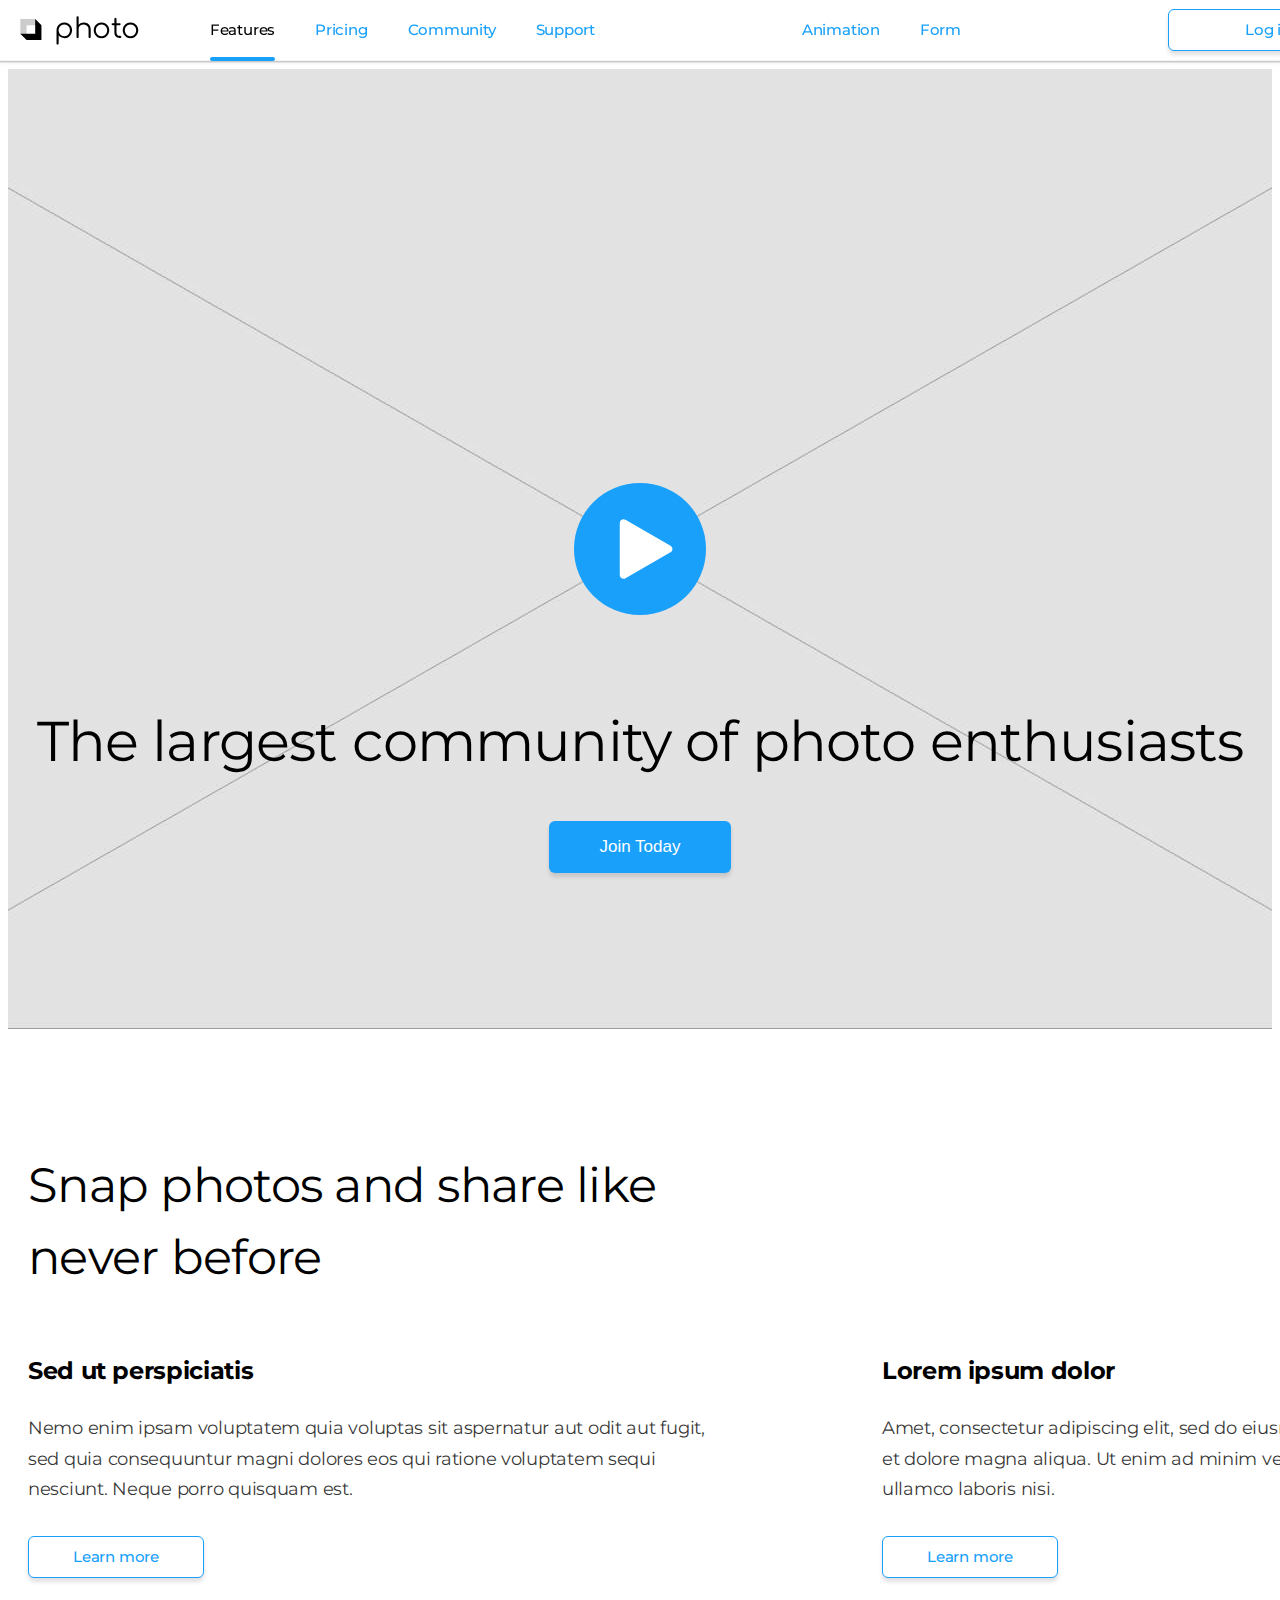
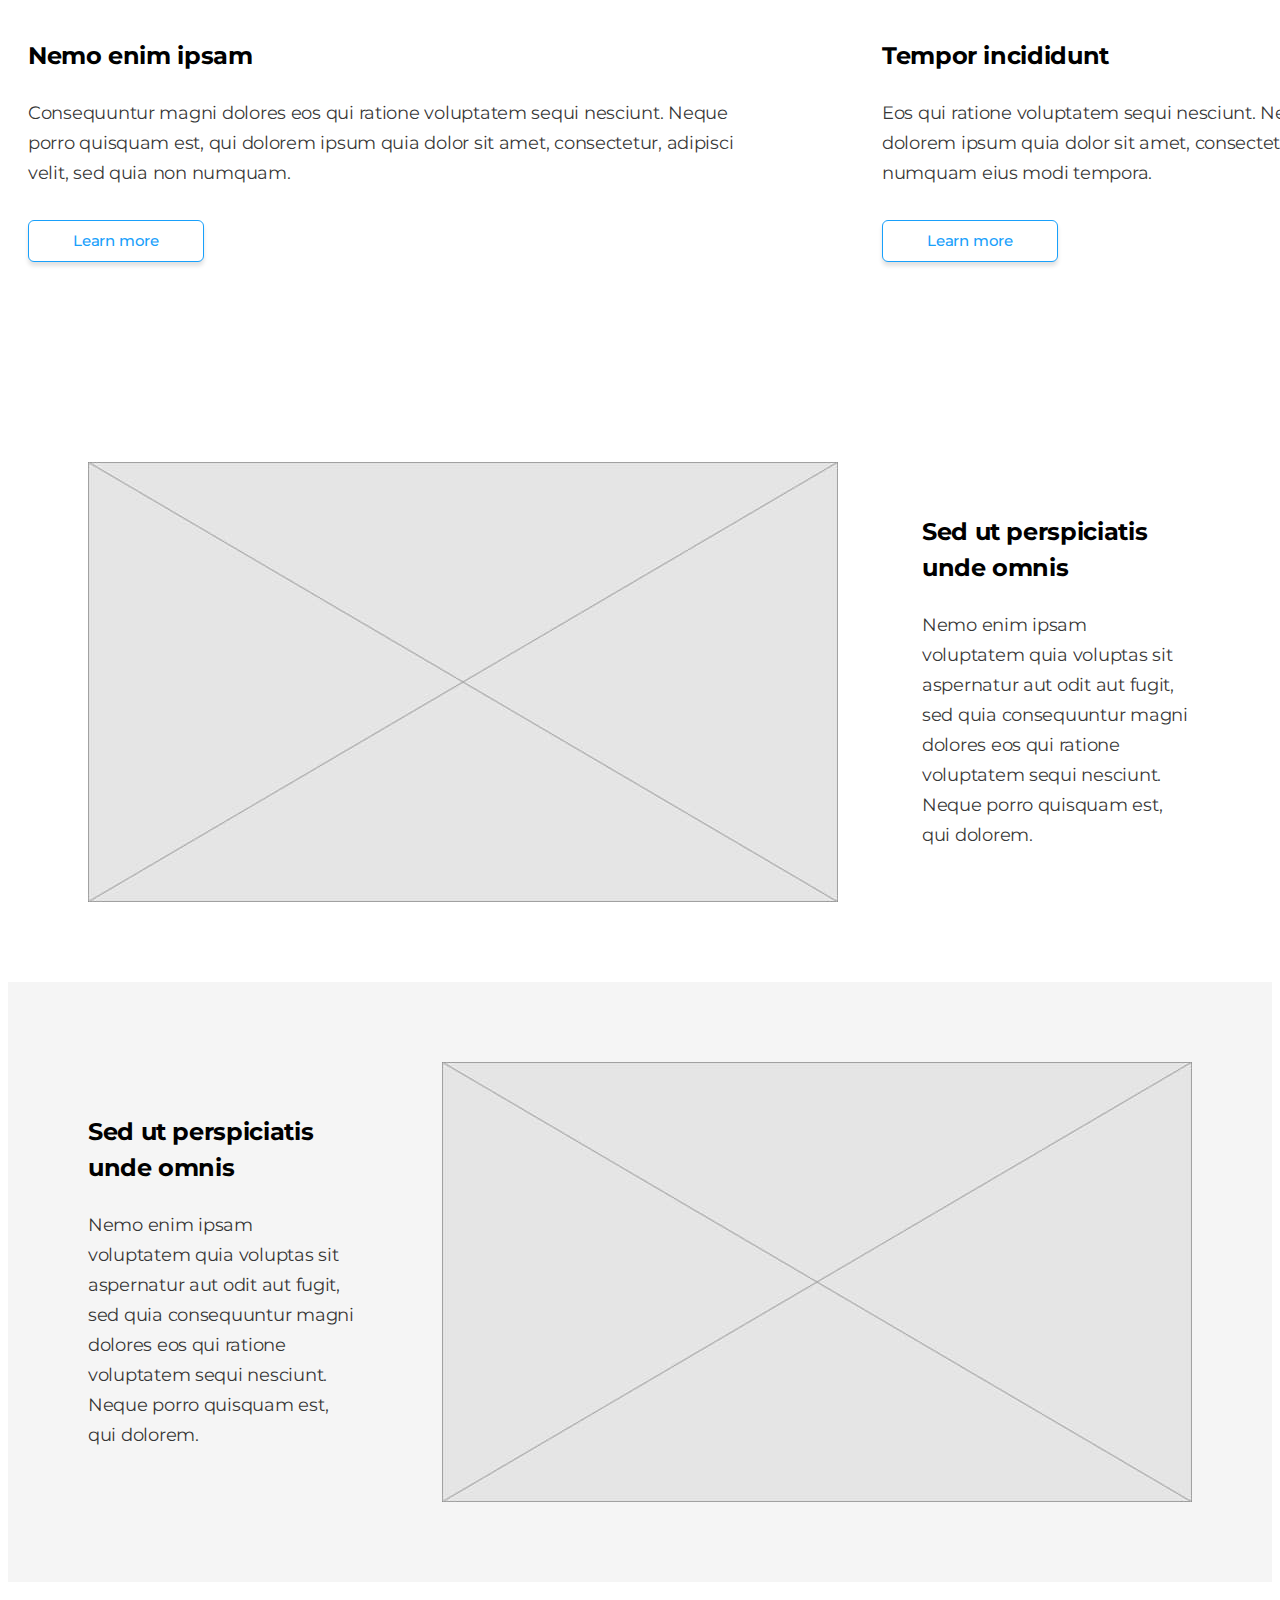
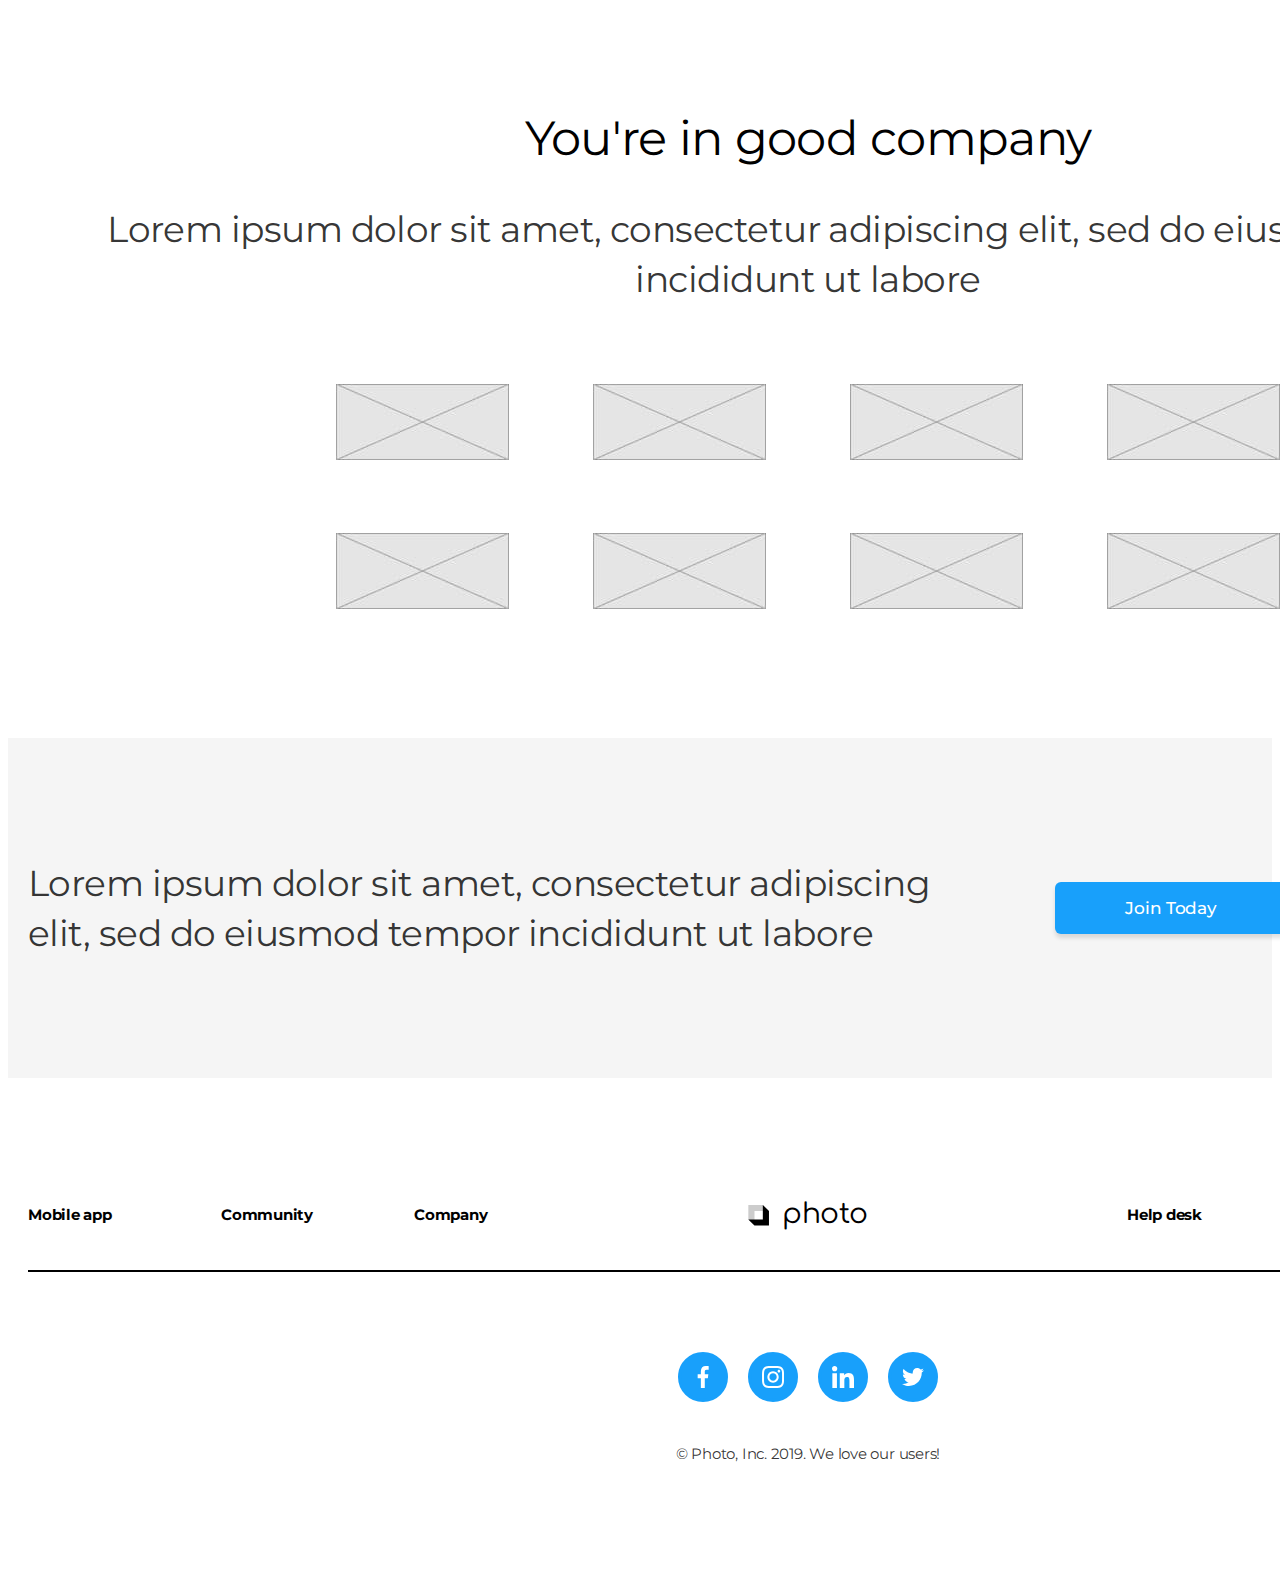
==== index.html @ a1d946f7 "fix" ====
<!DOCTYPE html>
<html lang="en">
  <head>
    <meta charset="UTF-8" />
    <meta name="description" content="Wireframe site" />
    <meta name="viewport" content="width=device-width, initial-scale=1.0" />
    <title>Wireframe</title>
    <!-- Foont family -->
    <link
      href="https://fonts.googleapis.com/css2?family=Comfortaa&family=Montserrat:wght@400;500;700&display=swap"
      rel="stylesheet"
    />
    <!-- modern-normalize styles -->
    <link
      rel="stylesheet"
      href="https://cdnjs.cloudflare.com/ajax/libs/modern-normalize/2.0.0/modern-normalize.min.css"
      integrity="sha512-4xo8blKMVCiXpTaLzQSLSw3KFOVPWhm/TRtuPVc4WG6kUgjH6J03IBuG7JZPkcWMxJ5huwaBpOpnwYElP/m6wg=="
      crossorigin="anonymous"
      referrerpolicy="no-referrer"
    />
    <!-- My styles -->
    <link rel="stylesheet" href="./css/common.css" />
    <link rel="stylesheet" href="./css/style.css" />
  </head>

  <body>
    <!-- Header секция (Шапка сайта)-->
    <header class="header page-header">
      <nav class="container header-nav">
        <a class="logo link" href="./index.html">
          <svg class="icon-logo" width="22" height="22">
            <use href="./imag/icons.svg#icon-logo-2"></use>
          </svg>
          <p class="logo-text">photo</p>
          <!-- <img
            src="./imag/header/svg/union-2.svg"
            alt="Логотип компании"
          />photo -->
        </a>

        <ul class="site-nav txt list">
          <li class="item">
            <a class="link current" href="#feature">Features</a>
          </li>
          <li class="item">
            <a class="link" href="#works">Pricing</a>
          </li>
          <li class="item">
            <a class="link" href="#testimonials">Community</a>
          </li>
          <li class="item">
            <a class="link" href="#support">Support</a>
          </li>
        </ul>

        <ul class="site-nav my-nav txt list">
          <li class="item">
            <a
              class="link"
              href="https://bondvitalii.github.io/Animation/"
              aria-label="Ссылка на занятие по Формам"
              rel="noopener no-referrer"
              target="_blank"
              >Animation</a
            >
          </li>
          <li class="item">
            <a
              class="link"
              href="https://bondvitalii.github.io/Form-Repeta/"
              aria-label="Ссылка на занятие по Формам"
              rel="noopener no-referrer"
              target="_blank"
              >Form</a
            >
          </li>
        </ul>

        <ul class="auth-nav list">
          <li class="item">
            <a class="button secondary txt link" href="">Log in</a>
          </li>
          <li class="item">
            <a class="button primary txt link" href="">Register</a>
          </li>
        </ul>
      </nav>
    </header>

    <main>
      <!-- Hero секция (Герой 1) -->
      <section class="hero section">
        <button class="play-btn" type="button">
          <svg class="play-icon" width="60" height="60">
            <use href="./imag/icons.svg#icon-polygon"></use>
          </svg>
        </button>

        <h1 class="hero-title">The largest community of photo enthusiasts</h1>
        <!-- <a class="button primary btn link" href=""
          >Join Today</a
        > -->
        <button class="button primary btn" type="button" data-modal-open>
          Join Today
        </button>
      </section>

      <!-- Feature секция (Преимушества 2)-->
      <section class="section feature" id="feature">
        <div class="container">
          <h2 class="section-title">
            Snap photos and share like <br />
            never before
          </h2>
          <ul class="feature-list list">
            <li class="item">
              <h3 class="title">Sed ut perspiciatis</h3>
              <p class="description">
                Nemo enim ipsam voluptatem quia voluptas sit aspernatur aut odit
                aut fugit, sed quia consequuntur magni dolores eos qui ratione
                voluptatem sequi nesciunt. Neque porro quisquam est.
              </p>
              <a class="button secondary txt link" href="">Learn more</a>
            </li>
            <li class="item">
              <h3 class="title">Lorem ipsum dolor</h3>
              <p class="description">
                Amet, consectetur adipiscing elit, sed do eiusmod tempor
                incididunt ut labore et dolore magna aliqua. Ut enim ad minim
                veniam, quis nostrud exercitation ullamco laboris nisi.
              </p>
              <a class="button secondary txt link" href="">Learn more</a>
            </li>
            <li class="item">
              <h3 class="title">Nemo enim ipsam</h3>
              <p class="description">
                Consequuntur magni dolores eos qui ratione voluptatem sequi
                nesciunt. Neque porro quisquam est, qui dolorem ipsum quia dolor
                sit amet, consectetur, adipisci velit, sed quia non numquam.
              </p>
              <a class="button secondary txt link" href="">Learn more</a>
            </li>
            <li class="item">
              <h3 class="title">Tempor incididunt</h3>
              <p class="description">
                Eos qui ratione voluptatem sequi nesciunt. Neque porro quisquam
                est, qui dolorem ipsum quia dolor sit amet, consectetur,
                adipisci velit, sed quia non numquam eius modi tempora.
              </p>
              <a class="button secondary txt link" href="">Learn more</a>
            </li>
          </ul>
        </div>
      </section>

      <!-- Works секция (Примеры-работ 3) -->
      <section class="section no-padding" id="works">
        <!-- <div class="container"> -->
        <h2 hidden class="section-title">Examples</h2>
        <ul class="work-list list">
          <li class="item">
            <img
              src="./imag/works/rectangle.jpg"
              alt="Голубая лагуна"
              width="750"
              height="440"
            />
            <div class="work-content">
              <h3 class="title">Sed ut perspiciatis unde omnis</h3>
              <p>
                Nemo enim ipsam voluptatem quia voluptas sit aspernatur aut odit
                aut fugit, sed quia consequuntur magni dolores eos qui ratione
                voluptatem sequi nesciunt. Neque porro quisquam est, qui
                dolorem.
              </p>
            </div>
          </li>
          <li class="item">
            <img
              src="./imag/works/rectangle.jpg"
              alt="Голубая лагуна"
              width="750"
              height="440"
            />
            <div class="work-content">
              <h3 class="title">Sed ut perspiciatis unde omnis</h3>
              <p>
                Nemo enim ipsam voluptatem quia voluptas sit aspernatur aut odit
                aut fugit, sed quia consequuntur magni dolores eos qui ratione
                voluptatem sequi nesciunt. Neque porro quisquam est, qui
                dolorem.
              </p>
            </div>
          </li>
        </ul>
        <!-- </div> -->
      </section>

      <!-- Репета -->
      <!-- <section class="section no-padding">
        <div class="container">
          <h2 hidden class="section-title">Examples</h2>
          <ul class="work-list list">
            <li class="item">
              <img
                src="./imag/works/img-2.jpg"
                alt="Голубая лагуна"
                width="750"
                height="440"
              />
              <div class="work-content">
                <h3 class="title">Sed ut perspiciatis unde omnis</h3>
                <p>
                  Nemo enim ipsam voluptatem quia voluptas sit aspernatur aut
                  odit aut fugit, sed quia consequuntur magni dolores eos qui
                  ratione voluptatem sequi nesciunt. Neque porro quisquam est,
                  qui dolorem.
                </p>
              </div>
            </li>
            <li class="item">
              <img
                src="./imag/works/img-1.jpg"
                alt="Голубая лагуна"
                width="750"
                height="440"
              />
              <div class="work-content">
                <h3 class="title">Sed ut perspiciatis unde omnis</h3>
                <p>
                  Nemo enim ipsam voluptatem quia voluptas sit aspernatur aut
                  odit aut fugit, sed quia consequuntur magni dolores eos qui
                  ratione voluptatem sequi nesciunt. Neque porro quisquam est,
                  qui dolorem.
                </p>
              </div>
            </li>
          </ul>
        </div>
      </section> -->

      <!-- Testimonials секция (Отзывы 4)-->
      <section class="section testimonials" id="testimonials">
        <div class="container">
          <h2 class="section-title">You're in good company</h2>
          <p class="text">
            Lorem ipsum dolor sit amet, consectetur adipiscing elit, sed do
            eiusmod tempor incididunt ut labore
          </p>
          <ul class="clients-list list">
            <li class="clients-item">
              <a class="link" href="">
                <img
                  src="./imag/testimonials/rectangle-testimonials.jpg"
                  alt="Зимний лес"
                  width="173"
                  height="76"
                />
              </a>
            </li>
            <li class="clients-item">
              <a href="">
                <img
                  src="./imag/testimonials/rectangle-testimonials.jpg"
                  alt="Зимний лес"
                  width="173"
                  height="76"
                />
              </a>
            </li>
            <li class="clients-item">
              <a href="">
                <img
                  src="./imag/testimonials/rectangle-testimonials.jpg"
                  alt="Зимний лес"
                  width="173"
                  height="76"
                />
              </a>
            </li>
            <li class="clients-item">
              <a href="">
                <img
                  src="./imag/testimonials/rectangle-testimonials.jpg"
                  alt="Зимний лес"
                  width="173"
                  height="76"
                />
              </a>
            </li>
            <li class="clients-item">
              <a href="">
                <img
                  src="./imag/testimonials/rectangle-testimonials.jpg"
                  alt="Зимний лес"
                  width="173"
                  height="76"
                />
              </a>
            </li>
            <li class="clients-item">
              <a href="">
                <img
                  src="./imag/testimonials/rectangle-testimonials.jpg"
                  alt="Зимний лес"
                  width="173"
                  height="76"
                />
              </a>
            </li>
            <li class="clients-item">
              <a href="">
                <img
                  src="./imag/testimonials/rectangle-testimonials.jpg"
                  alt="Зимний лес"
                  width="173"
                  height="76"
                />
              </a>
            </li>
            <li class="clients-item">
              <a href="">
                <img
                  src="./imag/testimonials/rectangle-testimonials.jpg"
                  alt="Зимний лес"
                  width="173"
                  height="76"
                />
              </a>
            </li>
          </ul>
        </div>
      </section>

      <!-- Signup секция (Регистрация 5)-->
      <section class="signup-section section" id="support">
        <div class="container">
          <h2 class="section-title">registration and subscription section</h2>
          <p class="text">
            Lorem ipsum dolor sit amet, consectetur adipiscing elit, sed do
            eiusmod tempor incididunt ut labore
          </p>

          <div class="signup-wrapper">
            <a class="button primary btn link" href="">Join Today</a>
            <a class="button secondary btn link" href="">Contact us</a>
          </div>
        </div>
      </section>
    </main>

    <!-- Footer секция (Подвал сайта) -->
    <footer class="footer section">
      <div class="container">
        <div class="footer-wrapper">
          <ul class="footer-nav txt list">
            <li class="footer-item">
              <a class="link" href="">Mobile app</a>
            </li>
            <li class="footer-item">
              <a class="link" href="">Community</a>
            </li>
            <li class="footer-item">
              <a class="link" href="">Company</a>
            </li>
          </ul>

          <a class="logo link" href="./index.html">
            <svg class="icon-logo" width="22" height="22">
              <use href="./imag/icons.svg#icon-logo-all"></use>
            </svg>
            <p class="logo-text">photo</p>
          </a>

          <ul class="footer-nav txt list">
            <li class="footer-item right">
              <a class="link" href="">Help desk</a>
            </li>
            <li class="footer-item right">
              <a class="link" href="">Blog</a>
            </li>
            <li class="footer-item right">
              <a class="link" href="">Resources</a>
            </li>
          </ul>
        </div>

        <ul class="footer-social-list list">
          <li>
            <a
              class="social-link"
              href="https://facebook.com"
              aria-label="Ссылка на Facebook"
              rel="noopener no-referrer"
              target="_blank"
            >
              <!-- <img
                src="./imag/footer/ellipse.svg"
                alt="link facebook"
                width="44"
                height="44"
              /> -->
              <svg class="social-icon" width="22" height="22">
                <use href="./imag/icons.svg#icon-facebook"></use>
              </svg>
            </a>
          </li>
          <li>
            <a
              class="social-link"
              href="https://instagram.com"
              aria-label="Ссылка на Instagram"
              rel="noopener no-referrer"
              target="_blank"
            >
              <!-- <img
                src="./imag/footer/ellipse.svg"
                alt="link twitter"
                width="44"
                height="44"
              /> -->
              <svg class="social-icon" width="22" height="22">
                <use href="./imag/icons.svg#icon-instagram"></use>
              </svg>
            </a>
          </li>
          <li>
            <a
              class="social-link"
              href="https://linkedin.com"
              aria-label="Ссылка на LinkedIn"
              rel="noopener no-referrer"
              target="_blank"
            >
              <!-- <img
                src="./imag/footer/ellipse.svg"
                alt="link instagram"
                width="44"
                height="44"
              /> -->
              <svg class="social-icon" width="22" height="22">
                <use href="./imag/icons.svg#icon-linkedin"></use>
              </svg>
            </a>
          </li>
          <li>
            <a
              class="social-link"
              href="https://twiter.com"
              aria-label="Ссылка на Twitter"
              rel="noopener no-referrer"
              target="_blank"
            >
              <!-- <img
                src="./imag/footer/ellipse.svg"
                alt="link linkedin"
                width="44"
                height="44"
              /> -->
              <svg class="social-icon" width="22" height="22">
                <use href="./imag/icons.svg#icon-twitter"></use>
              </svg>
            </a>
          </li>
        </ul>

        <p class="footer-text txt">
          &#169; Photo, Inc. 2019. We love our users!
        </p>
      </div>
    </footer>

    <!-- Modal window Join Today -->
    <div class="backdrop is-hidden" data-modal>
      <div class="modal">
        <button class="modal-btn-close" type="button" data-modal-close>
          <svg class="modal-icon" width="10" height="10">
            <use href="./imag/icons.svg#icon-close"></use>
          </svg>
        </button>
      </div>
    </div>

    <!------- SCRIPTS ------->

    <!-- скрипт для динамической высоты Header (Репета) -->
    <script src="./js/page-header.js"></script>

    <!-- скрипт для (Modal-window) -->
    <script src="./js/modal.js"></script>
    <!-- скрипт для (Modal-form) Репета -->
    <script src="./js/modal-form.js"></script>
  </body>
</html>
---- css/common.css ----
/*__________ variable colors __________*/
:root {
  /* Fonts */
  --primary-fonts: Montserrat, sans-serif;
  --secondary-fonts: Comfortaa, cursive;
  /* Text color */
  --white-text-color: #ffffff;
  --black-text-color: #000000;
  --primary-text-color: rgba(0, 0, 0, 0.8);
  --accent-text-color: #18a0fb;
  /* BG color */
  --white-bg-color: #ffffff;
  --second-light-bg-cl: #f5f5f5;
  --complementary-bg-cl: #e5e5e5;
  --accent-bg-color: #18a0fb;
  --hover-btn: #1485d0;
  --black-bg-color: #000000;
  --logo-grey-color: #cccccc;
  --logo-black-color: #000000;
  /* Shadow */
  --shadow-01: rgba(0, 0, 0, 0.01);
  --shadow-02: rgba(0, 0, 0, 0.2);
  --shadow-04: rgba(0, 0, 0, 0.4);
  --shadow-05: rgba(0, 0, 0, 0.05);
  --shadow-1: rgba(0, 0, 0, 0.1);
  --shadow-12: rgba(0, 0, 0, 0.12);
  --shadow-14: rgba(0, 0, 0, 0.14);
  /* -------------- */
  --shadow-8: rgba(0, 0, 0, 0.08);
  --shadow-08: rgba(46, 47, 66, 0.08);
  --shadow-10: rgba(255, 255, 255, 0.1);
  --shadow-15: rgba(0, 0, 0, 0.15);
  --shadow-16: rgba(46, 47, 66, 0.16);
  --shadow-70: rgba(46, 47, 66, 0.7);
  /* Others */

  /* Transition time */
  --transit: 250ms cubic-bezier(0.4, 0, 0.2, 1);

  /* Animation time */
}
/*__________ Reset style __________*/

/* Нормализация (box-sizing: border-box;) 
После подключения modern-normalize в теге head, этот кастыль нам не нужен!

html {
  box-sizing: border-box;
}
*,
*::before,
*::after {
  box-sizing: inherit;
} */
h1,
h2,
h3,
h4,
h5,
h6,
p,
ul,
li {
  margin: 0;
  padding: 0;
}
.list {
  list-style: none;
}
.link {
  text-decoration: none;
}
/*__________ Basic style __________*/
body {
  /* padding-top Репета.
  - padding-top - это сдвигаем body вниз на высоту header(чтоб header не залазил на боди) Репета.
   */

  padding-top: 60px;

  font-family: var(--primary-fonts);
  font-size: 18px;
  font-style: normal;
  font-weight: 400;
  line-height: 1.67;
  letter-spacing: -0.27px;
  color: var(--primary-text-color);
  background-color: var(--white-bg-color);
}
/*__________ common styles__________ */
/* Section */
.section {
  max-width: 1680px;
  margin-left: auto;
  margin-right: auto;

  background-position: center;
  background-size: cover;
  background-repeat: no-repeat;

  padding-top: 120px;
  padding-bottom: 120px;
}
.section.no-padding {
  padding-top: 0px;
  padding-bottom: 0px;
}
/* .section.color {
  background-color: var(--second-light-bg-cl);
} */
.container {
  margin-left: auto;
  margin-right: auto;
  width: 1560px;
  padding-right: 20px;
  padding-left: 20px;

  /* outline: 1px solid red; */
}
/* Text style */
.section-title {
  font-size: 48px;
  font-weight: 400;
  line-height: 1.5;
  letter-spacing: -0.72px;
  color: var(--black-text-color);
}
.title {
  font-size: 24px;
  font-weight: 700;
  line-height: 1.5;
  letter-spacing: -0.36px;
}
.text {
  font-size: 36px;
  font-weight: 400;
  line-height: 1.39;
  letter-spacing: -0.54px;
}
.txt {
  font-size: 15px;
  letter-spacing: -0.225px;
}
/* Button */
.button {
  display: inline-block;
  min-width: 130px;
  border-radius: 6px;
  padding: 11px 34px;
  border: 1px solid transparent;

  font-size: 15px;
  font-weight: 500;
  line-height: 1.2; /* normal */
  text-align: center;
  text-decoration: none;

  color: var(--black-text-color);
  background-color: var(--white-bg-color);
  box-shadow: 0px 4px 4px 0px var(--shadow-12);

  cursor: pointer;
}
.btn {
  font-size: 17px;
  padding: 15px 50px;
}
.button.primary {
  color: var(--white-text-color);
  background-color: var(--accent-bg-color);

  transition: background-color var(--transit), box-shadow var(--transit);
}
.button.primary:hover,
.button.primary:focus {
  background-color: var(--hover-btn);
  box-shadow: 0px 4px 4px 0px var(--shadow-04);
}
.button.secondary {
  color: var(--accent-text-color);
  background-color: var(--white-bg-color);
  border-color: var(--accent-bg-color);

  transition: color var(--transit), background-color var(--transit),
    box-shadow var(--transit);
}
.button.secondary:hover,
.button.secondary:focus {
  color: var(--hover-btn);
  border-color: var(--hover-btn);
  box-shadow: 0px 4px 4px 0px var(--shadow-04);
}
---- css/style.css ----
/*__________ Header section __________*/

/** Настройки для Header
Настройки для Header (Ярослав)
|============================
.header {
  position: fixed;
  top: 0;
  left: 0;

  width: 100%;

  z-index: 1;

  background-color: var(--white-bg-cl);

  border-bottom: 1px solid var(--cornflower-bg-cl);
  box-shadow: 0px 1px 6px 0px var(--shadow-08), 0px 1px 1px 0px var(--shadow-16),
    0px 2px 1px 0px var(--shadow-08);
}
.header.no-transparency {
  background-color: rgba(255, 255, 255, 0.8);
  backdrop-filter: blur(2px);
-----
1) Для Header создаем .header {} и прописываем стили в CSS.
2) На body ставим padding-top: 76px; чтоб сдвинуть body вниз под Header.
|============================

Динамические настройки для Header с JS-скриптом (Репета)
|============================
.page-header {
  position: fixed;
  width: 100%;
  top: 0;
  left: 0;
  min-height: 500px;

  z-index: 1;

  background-color: var(--white-bg-cl);

  border-bottom: 1px solid var(--cornflower-bg-cl);
  box-shadow: 0px 1px 6px 0px var(--shadow-08), 0px 1px 1px 0px var(--shadow-16),
    0px 2px 1px 0px var(--shadow-08);
}
-----
1) Подключаем скрипт с динамическими настройками Header (page-header.js).
2) На Header ставим class="page-header".
3) В CSS в селекторе .page-header {прописываем стили}
|============================
*/
.page-header {
  position: fixed;
  top: 0;
  left: 0;

  width: 100%;
  min-height: 60px;

  background-color: var(--white-bg-color);
  border-bottom: 1px solid var(--shadow-05);
  box-shadow: 0px 1px 6px 0px var(--shadow-08), 0px 1px 1px 0px var(--shadow-16),
    0px 2px 1px 0px var(--shadow-08);
}
.header-nav {
  display: flex;
  align-items: center;
}
.header .logo {
  margin-right: 70px;
}
.icon-logo {
  /* display: block; */
  margin-right: 12px;
}
.logo {
  /* display: block; */
  display: flex;
  align-items: center;
}
.logo-text {
  font-family: var(--secondary-fonts);
  font-size: 28px;
  line-height: 1.2; /* normal */
  letter-spacing: -0.427px;

  color: var(--black-text-color);

  transition: color var(--transit);
}
.logo-text:hover,
.logo-text:focus {
  --new-accent: #18a0fb;
  color: var(--new-accent);
}
.site-nav {
  display: flex;
}

/** Снимаем крайнюю геометрию
вариант №1
|============================
сначала всем даем марджин.
.site-nav .item {
  margin-right: 40px;
}
а потом у последнего убираем.
.site-nav .item:last-child {
  margin-right: 0;
}
|============================
вариант №2
|============================
даем марджин всем кроме последнего
.site-nav .item:not(:last-child) {
  margin-right: 40px;
}
|============================
вариант №3 (селектор соседа "+")
|============================
это (old shool) даем марджин всем item короме первого и последнего
.site-nav .item + .item {
  margin-right: 40px;
}
|============================
*/

.site-nav .item:not(:last-child) {
  margin-right: 40px;
}
.site-nav .link {
  position: relative;

  display: block;
  padding-top: 21px;
  padding-bottom: 21px;
  font-weight: 500;
  line-height: 1.2; /* normal */

  color: var(--accent-text-color);

  transition: color var(--transit);
}
.site-nav .link:hover,
.site-nav .link:focus {
  color: var(--black-text-color);
}
.site-nav .link.current {
  color: var(--black-text-color);
}
.site-nav .link.current::after {
  content: '';

  position: absolute;
  left: 0;
  bottom: -1px;

  display: block;
  width: 100%;
  height: 4px;

  border-radius: 2px;
  background-color: var(--accent-bg-color);

  transform: scaleX(1);
  transition: transform var(--transit);
}
.site-nav .link.current:hover::after {
  transform: scaleX(0.6);
}
.site-nav.my-nav {
  margin-left: auto;
}
.auth-nav {
  display: flex;
  margin-left: auto;
}
.auth-nav .item + .item {
  margin-left: 12px;
}
/*__________ Hero section 1 __________*/
.hero.section {
  padding-top: 414px;
  padding-bottom: 156px;
}
.hero {
  text-align: center;
  background-color: var(--complementary-bg-cl);
  background-image: linear-gradient(var(--shadow-01), var(--shadow-01)),
    url(../imag/hero/rectangle-hero.jpg);
}
.play-btn {
  display: flex;
  align-items: center;

  margin-bottom: 86px;
  margin-left: auto;
  margin-right: auto;

  width: 132px;
  height: 132px;

  padding-left: 42px;
  padding-right: 30px;

  color: var(--white-bg-color);
  border-radius: 66px;
  background-color: var(--accent-bg-color);
  border-color: transparent;

  cursor: pointer;
}
.play-icon {
  display: flex;
  align-items: center;
  justify-content: center;

  fill: currentColor;
}
.hero-title {
  margin-bottom: 40px;
  font-size: 56px;
  font-weight: 400;
  line-height: 1.43;
  letter-spacing: -0.84px;
  color: var(--black-text-color);
}
/*__________ Feature section 2 __________*/
.feature .section-title {
  margin-bottom: 60px;
}
.feature-list {
  display: flex;
  flex-wrap: wrap;
}
.feature-list .item {
  width: calc((100% - 1 * 148px) / 2);
  margin-right: 148px;
  margin-bottom: 60px;
}
.feature-list .item:nth-child(2n) {
  margin-right: 0;
}
.feature-list .item:nth-last-child(-n + 2) {
  margin-bottom: 0;
}
/** Убираем крайнюю геометрию справа и снизу
____________________________________________

! УБИРАЕМ КРАЙНЮЮ ГЕОМЕТРИЮ СПРАВА !

1й вариант (%)
|============================
.feature-list .item {
  width: calc((100% - 1 * 148px) / 2);
  margin-right: 148px;
  margin-bottom: 60px;
}
убираем у крайних правых (последних)
.feature-list .item:nth-child(2n) {
  margin-right: 0;
}
убираем у нижних
.feature-list .item:nth-last-child(-n + 2) {
  margin-bottom: 0;
}

|================================================

2й вариант
|============================
задаем li(item) фиксированную ширину
|-------------------
.feature-list .item {
  width: 686px;
}
|-------------------
сначало задаем всем отступ с права
.feature-list .item {
  margin-right: 148px;
}
потом убираем у крайних правых (последних)
.feature-list .item:nth-child(2n) {
  margin-right: 0;
} 
|================================================

3й вариант
|============================
сразу задаем отступ за исключение крайних правых (последних)
|-------------------
.feature-list .item:not(:nth-child(2n)) {
  margin-right: 148px;
}

|================================================
|================================================
|||||||||||||||||||||||||||||||||||||||||||||||||
|================================================
|================================================

! УБИРАЕМ КРАЙНЮЮ ГЕОМЕТРИЮ СНИЗУ !

1й вариант
|============================
сначало задаем всем отступ с низу
|-------------------
.feature-list .item {
  margin-bottom: 60px;
}
потом убираем у нижних
|-------------------
.feature-list .item:nth-last-child(-n + 2) {
  margin-bottom: 0;
}
|================================================

2й вариант
|============================
сразу задаем отступ за исключение нижних
|-------------------
.feature-list .item:not(:nth-last-child(-n + 2)) {
  margin-bottom: 60px;
}
|================================================
*/

.feature-list .title,
.work-list .title {
  margin-bottom: 24px;
  color: var(--black-text-color);
}
.description {
  margin-bottom: 32px;
}
.feature .button.secondary {
  padding: 11px 22px;
}
.feature-list .link {
  color: var(--accent-text-color);
}
/*__________ Works section 3 __________*/
.work-list > .item {
  display: flex;
  align-items: center;
  padding: 80px;
  /* padding-top: 80px; */
  /* padding-bottom: 80px; */
  background-color: var(--white-bg-color);
}
.work-list > .item:nth-child(2n) {
  flex-direction: row-reverse;
  background-color: var(--second-light-bg-cl);
}
.work-list > .item:nth-child(2n + 1) .work-content {
  margin-left: 84px;
}
.work-list > .item:nth-child(2n) .work-content {
  margin-right: 84px;
}

/** Репета
|============================
.work-list > .item {
  display: flex;
  align-items: center;
  padding-top: 80px;
  padding-bottom: 80px;
  background-color: var(--white-bg-color);
}
.work-list > .item:nth-child(2n) {
  flex-direction: row-reverse;
  background-color: var(--second-light-bg-cl);
}
.work-list > .item:nth-child(2n + 1) .work-content {
  margin-left: 84px;
}
.work-list > .item:nth-child(2n) .work-content {
  margin-right: 84px;
}
|============================
*/

/*__________ Testimonials section 4 __________*/
.testimonials .section-title {
  text-align: center;
  margin-bottom: 30px;
}
.testimonials .text {
  text-align: center;
  margin-bottom: 80px;
}
.clients-list {
  display: flex;
  flex-wrap: wrap;
  width: 944px;
  margin-right: auto;
  margin-left: auto;
}
.clients-list .clients-item {
  width: calc((100% - 3 * 84px) / 4);
  margin-right: 84px;
  margin-bottom: 64px;
}
.clients-list .clients-item:nth-child(4n) {
  margin-right: 0;
}
.clients-list .clients-item:nth-last-child(-n + 4) {
  margin-bottom: 0;
}
/*__________ Signup section 5 __________*/
.signup-section {
  background-color: var(--second-light-bg-cl);
}
.signup-section .container {
  display: flex;
  align-items: center;
}
.signup-section .section-title {
  display: none;
}
.signup-section .text {
  width: 943px;
  margin-right: 84px;
}
.signup-wrapper {
  display: flex;
  gap: 45px;
}
/*__________ Footer section __________*/
.footer .container {
  position: relative;
}
.footer-wrapper {
  position: relative;

  display: flex;
  align-items: center;
  justify-content: space-between;
  margin-bottom: 80px;
  padding-bottom: 40px;
}
.footer-wrapper::after {
  content: '';
  position: absolute;
  left: 0;
  bottom: 0;

  display: block;
  width: 100%;

  border: 1px solid var(--black-bg-color);
}
.footer-nav {
  display: flex;
  gap: 20px;
}
.footer-item {
  width: 173px;
}
.footer-nav .link {
  display: block;
  font-weight: 700;
  line-height: 1.6;
  color: var(--black-text-color);

  transition: color var(--transit);
}
.footer-item.right > .link {
  text-align: right;
}
.footer-item:hover .link,
.footer-item:focus .link {
  color: var(--accent-text-color);
}
.footer-social-list {
  display: flex;
  justify-content: center;
  gap: 20px;
  margin-bottom: 40px;
}
.social-link {
  display: flex;
  align-items: center;
  justify-content: center;

  width: 44px;
  height: 44px;

  color: var(--white-text-color);
  background-color: var(--accent-bg-color);
  border-radius: 50%;
  border: 3px solid var(--accent-bg-color);

  transition: color var(--transit), background-color var(--transit),
    border-color var(--transit);
}
.social-icon {
  fill: currentColor;
}
.social-link:hover,
.social-link:focus {
  color: var(--accent-bg-color);
  background-color: var(--white-text-color);
  border-color: var(--accent-bg-color);
}
.footer-text {
  text-align: center;
  line-height: 1.6;
}
/*__________ Modal window Join Today __________*/
.backdrop {
  position: fixed;
  top: 0;
  left: 0;

  width: 100%;
  height: 100%;

  background-color: var(--shadow-04);
  opacity: 1;
  transition: opacity var(--transit);
}
.backdrop.is-hidden {
  opacity: 0;
  pointer-events: none;
}
.backdrop.is-hidden .modal {
  transform: translate(-50%, -50%) scale(0.2);
}
.modal {
  position: absolute;

  top: 50%;
  left: 50%;

  width: 450px;
  min-height: 600px;

  background-color: var(--white-bg-color);
  border-radius: 4px;
  box-shadow: 0px 2px 1px 0px var(--shadow-02), 0px 1px 3px 0px var(--shadow-12),
    0px 1px 1px 0px var(--shadow-14);

  transform: translate(-50%, -50%) scale(1);
  transition: transform var(--transit);
}
/* close-btn-modal */
.modal-btn-close {
  position: absolute;
  top: 20px;
  right: 20px;

  display: flex;
  align-items: center;
  justify-content: center;

  width: 24px;
  height: 24px;
  padding: 0;

  color: var(--accent-bg-color);
  background-color: var(--white-bg-color);
  border: 1px solid var(--accent-bg-color);
  border-radius: 5px;

  transition: color var(--transit), background-color var(--transit),
    border-color var(--transit);

  cursor: pointer;
}
.modal-icon {
  fill: currentColor;
}
.modal-btn-close:hover,
.modal-btn-close:active .modal-icon {
  color: var(--white-bg-color);
  background-color: var(--accent-bg-color);
  border-color: transparent;
}
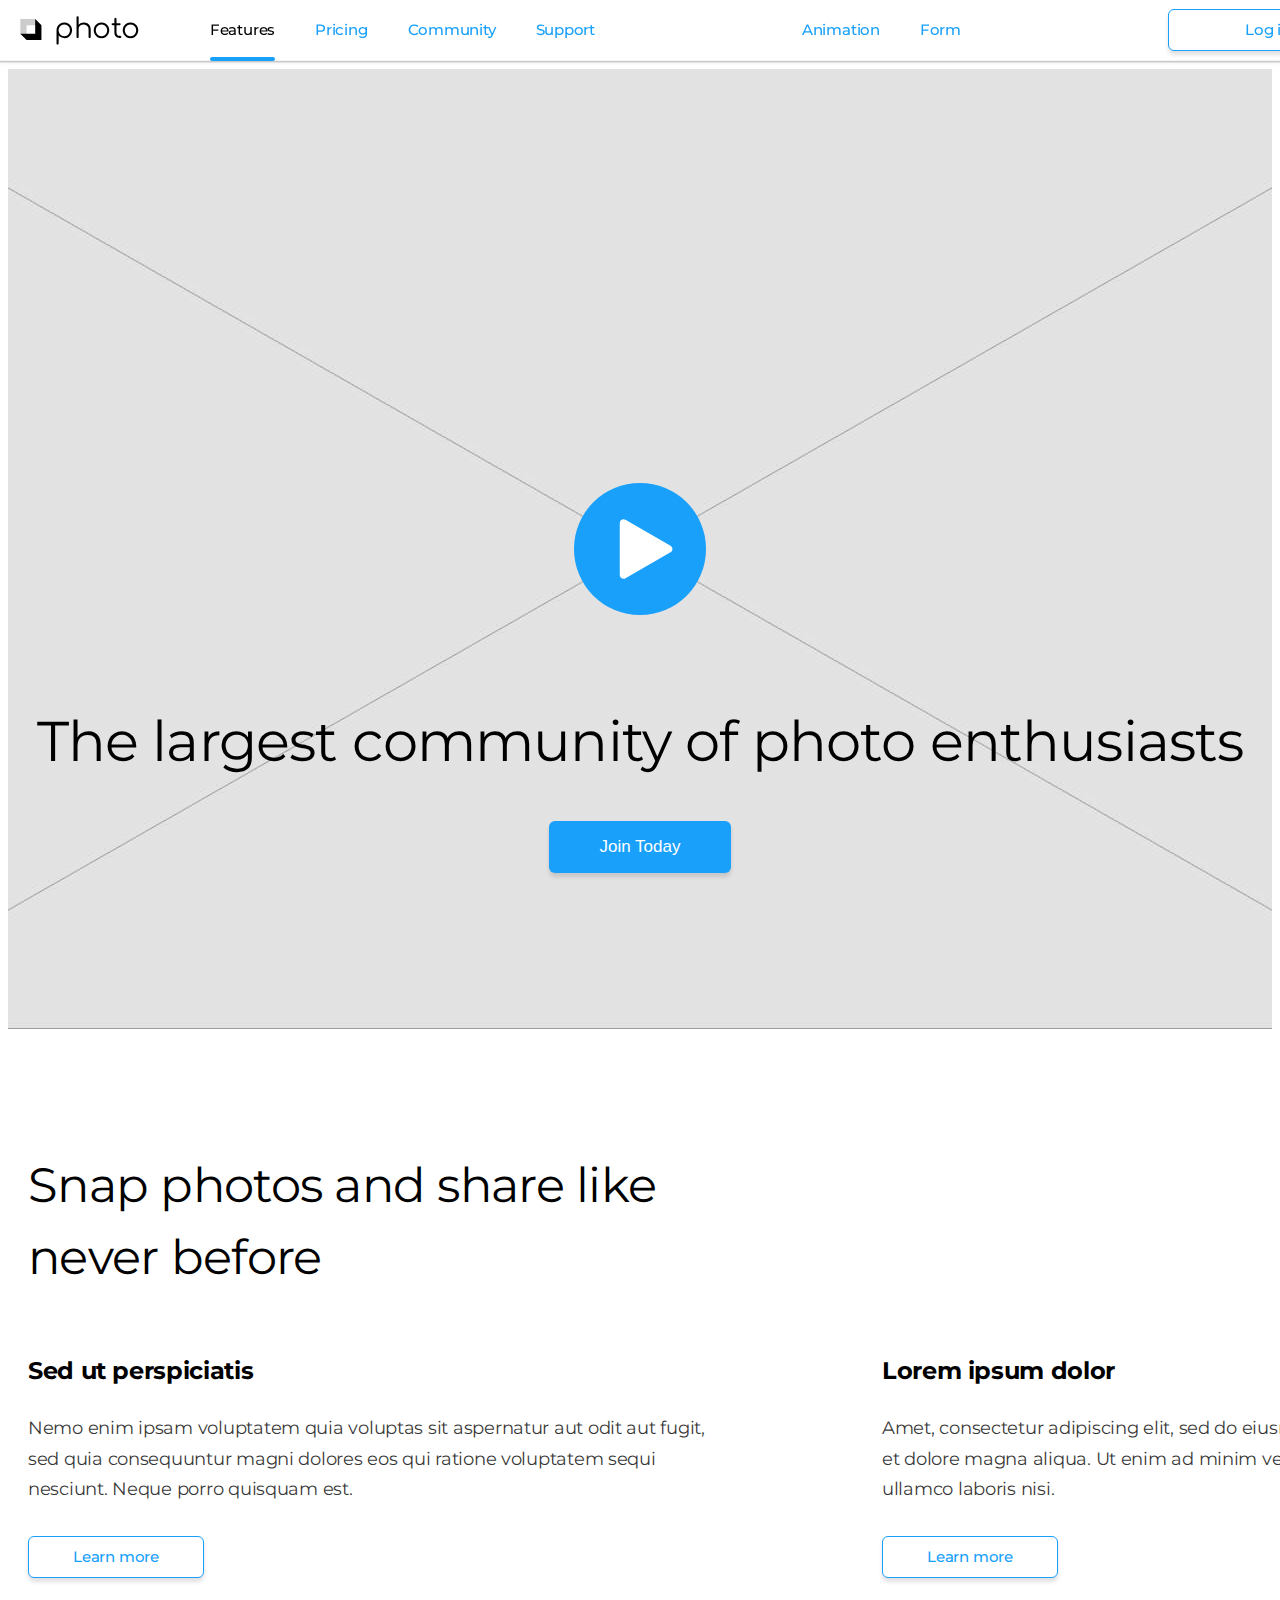
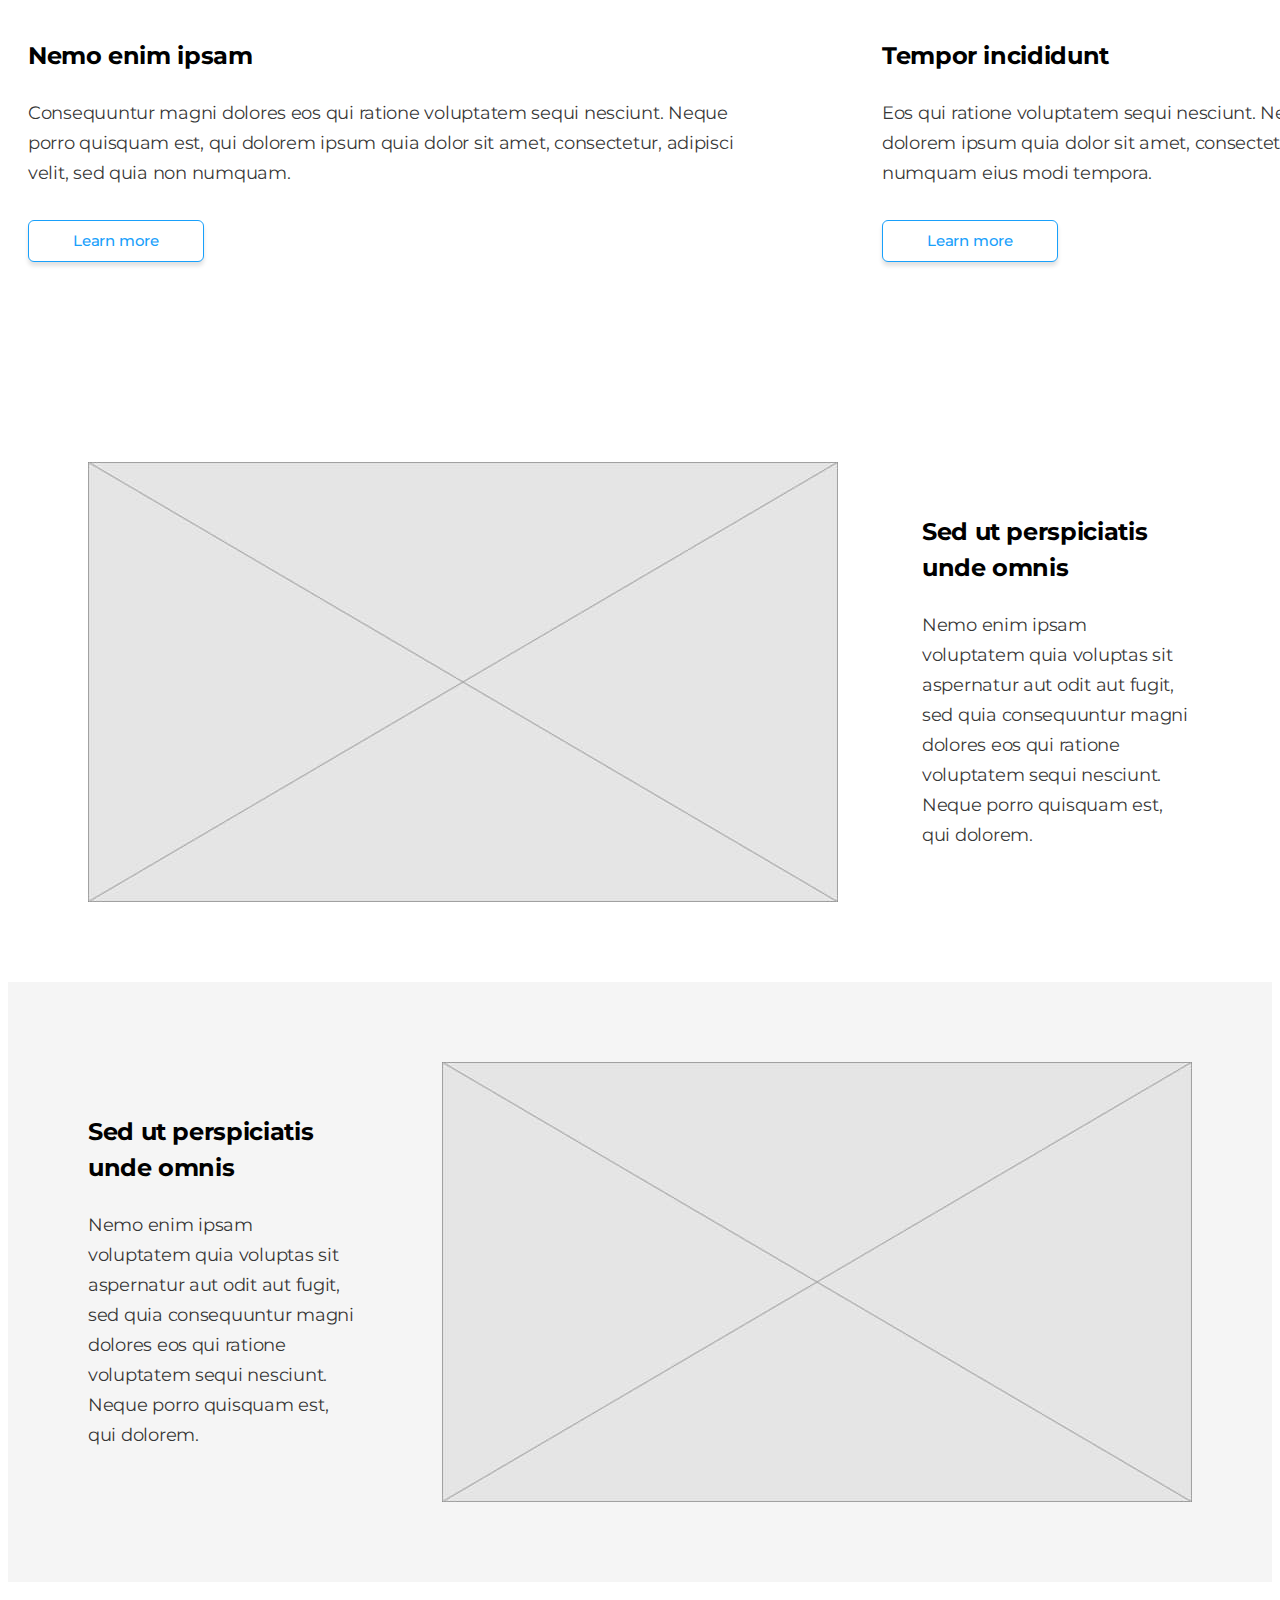
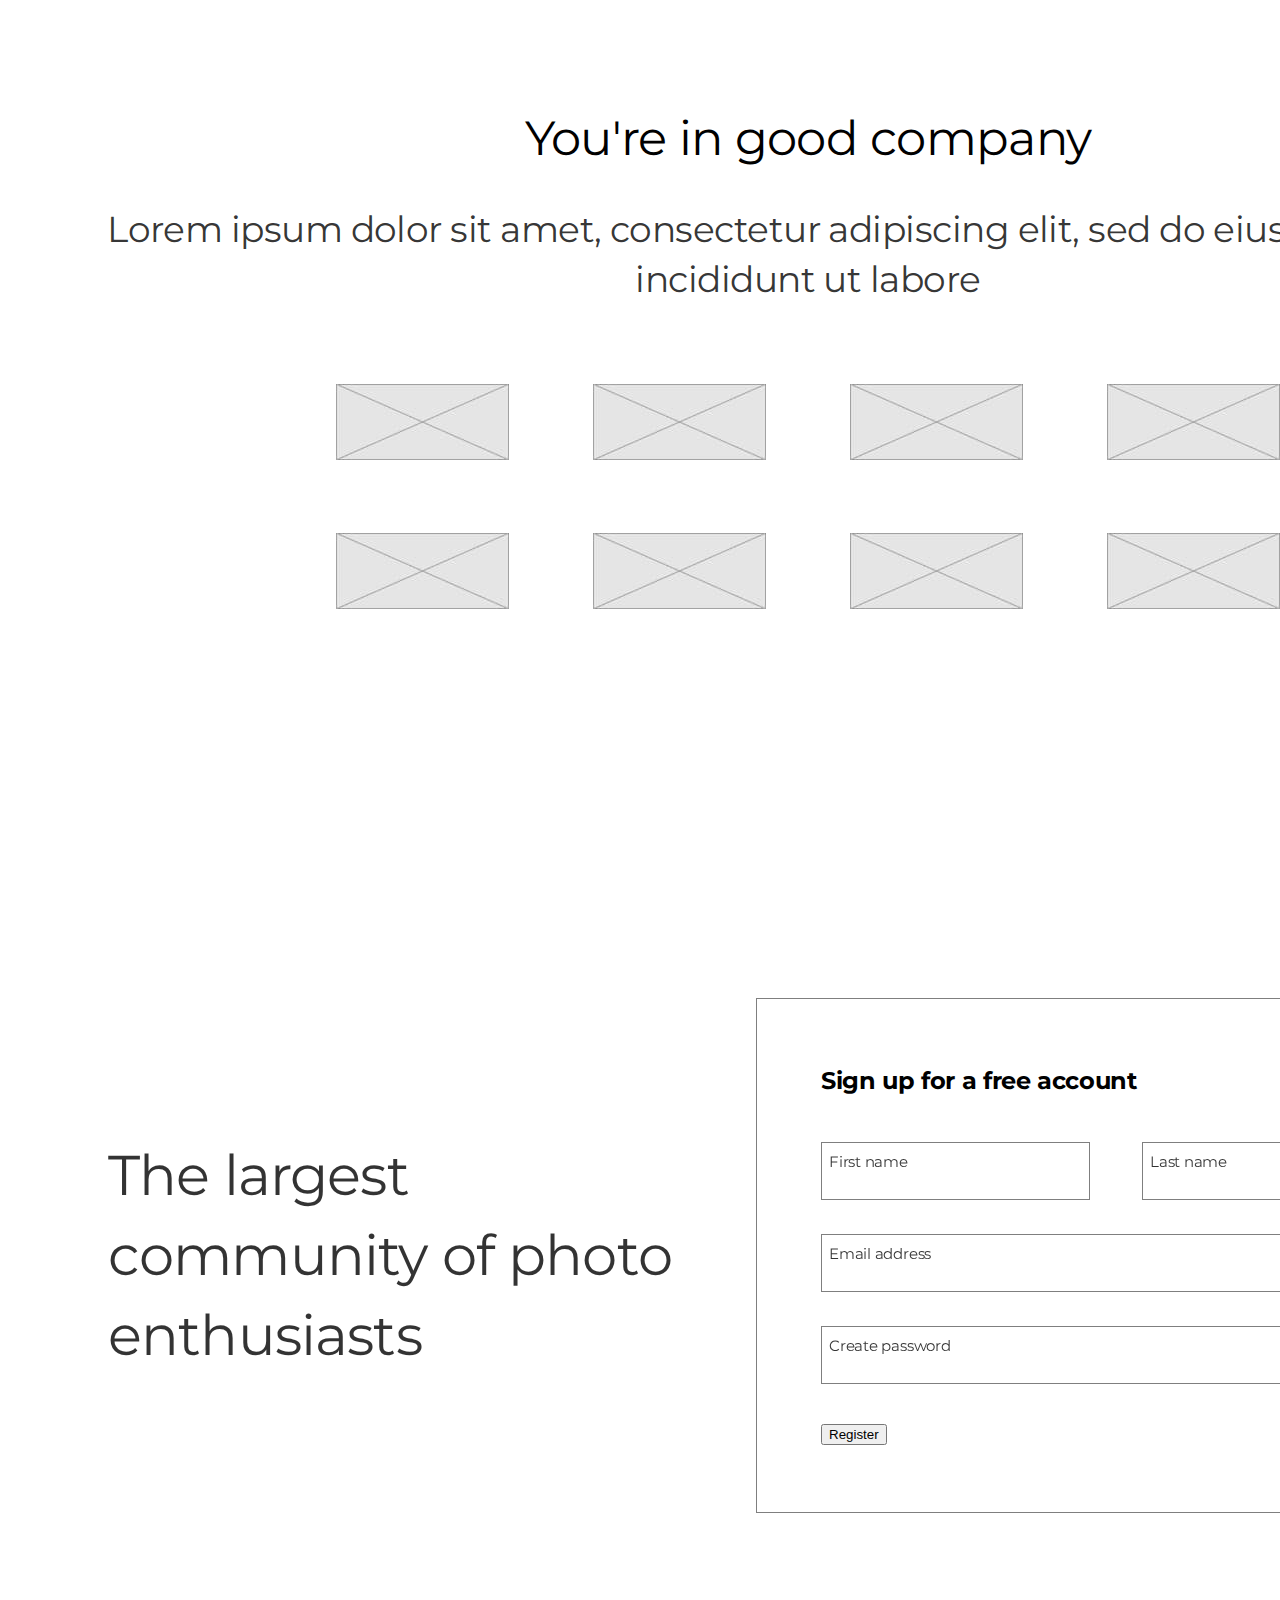
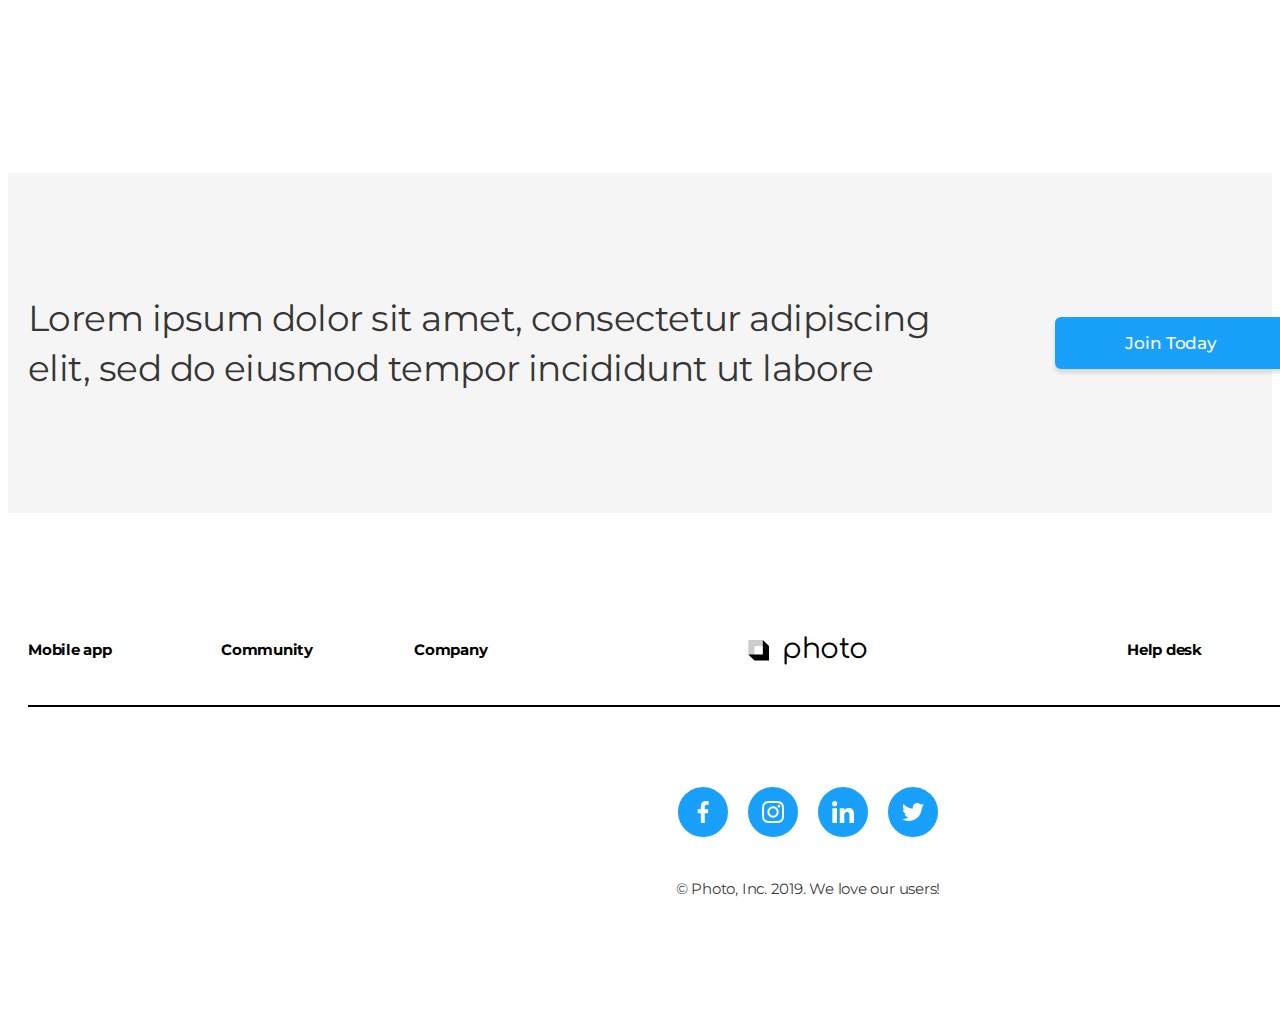
==== commit e276598b: "fix" ====
--- a/index.html
+++ b/index.html
@@ -332,7 +332,90 @@
         </div>
       </section>
 
-      <!-- Signup секция (Регистрация 5)-->
+      <!-- Register секция (Регистрация 5)-->
+      <section class="section register no-padding">
+        <div class="container">
+          <h2 hidden>Section register</h2>
+          <div class="wrapper-register">
+            <div class="register-left-wrapper">
+              <h3 class="register-title">
+                The largest community of photo enthusiasts
+              </h3>
+            </div>
+
+            <div class="register-right-wrapper">
+              <strong class="title">Sign up for a free account</strong>
+              <form class="form-register">
+                <div class="register-form-group">
+                  <label class="register-form-filed">
+                    <input
+                      class="register-form-input"
+                      type="text"
+                      name="user-firs-name"
+                      placeholder="Antony"
+                      minlength="3"
+                      required
+                    />
+                    <span class="register-form-lable">First name</span>
+                    <!-- <span class="warning-msg"
+                      >Поле должно содержать минимум 3 символа.</span
+                    > -->
+                    <!-- <svg class="info-icons" width="16" height="16">
+                      <use
+                        class="warning-icon"
+                        href="./imag/icons.svg#icon-warning"
+                      ></use>
+                      <use
+                        class="success-icon"
+                        href="./imag/icons.svg#icon-success"
+                      ></use>
+                    </svg> -->
+                  </label>
+
+                  <label class="register-form-filed">
+                    <input
+                      class="register-form-input"
+                      type="text"
+                      name="user-last-name"
+                      id="user-last-name"
+                      placeholder="Black"
+                      minlength="3"
+                      required
+                    />
+                    <span class="register-form-lable">Last name</span>
+                  </label>
+                </div>
+
+                <label class="register-form-filed" for="user-email">
+                  <input
+                    class="register-form-input"
+                    type="email"
+                    name="user-email"
+                    placeholder=" "
+                    id="user-email"
+                  />
+                  <span class="register-form-lable">Email address</span>
+                </label>
+
+                <label class="register-form-filed" for="user-password">
+                  <input
+                    class="register-form-input"
+                    type="password"
+                    name="user-password"
+                    placeholder=" "
+                    id="user-password"
+                  />
+                  <span class="register-form-lable">Create password</span>
+                </label>
+
+                <button type="submit">Register</button>
+              </form>
+            </div>
+          </div>
+        </div>
+      </section>
+
+      <!-- Signup секция (Регистрация 6)-->
       <section class="signup-section section" id="support">
         <div class="container">
           <h2 class="section-title">registration and subscription section</h2>
@@ -471,6 +554,7 @@
     </footer>
 
     <!-- Modal window Join Today -->
+    <!-- is-hidden -->
     <div class="backdrop is-hidden" data-modal>
       <div class="modal">
         <button class="modal-btn-close" type="button" data-modal-close>
@@ -478,6 +562,8 @@
             <use href="./imag/icons.svg#icon-close"></use>
           </svg>
         </button>
+
+        <!-- ---------- Form-modal ---------- -->
       </div>
     </div>
 
--- a/css/common.css
+++ b/css/common.css
@@ -22,6 +22,7 @@
   --shadow-02: rgba(0, 0, 0, 0.2);
   --shadow-04: rgba(0, 0, 0, 0.4);
   --shadow-05: rgba(0, 0, 0, 0.05);
+  --shadow-50: rgba(0, 0, 0, 0.5);
   --shadow-1: rgba(0, 0, 0, 0.1);
   --shadow-12: rgba(0, 0, 0, 0.12);
   --shadow-14: rgba(0, 0, 0, 0.14);
--- a/css/style.css
+++ b/css/style.css
@@ -408,7 +408,113 @@
 .clients-list .clients-item:nth-last-child(-n + 4) {
   margin-bottom: 0;
 }
-/*__________ Signup section 5 __________*/
+/*__________ Register section 5 __________*/
+.wrapper-register {
+  display: flex;
+  align-items: center;
+  gap: 52px;
+  padding: 260px 80px;
+}
+/* Register-left-wrapper */
+.register-left-wrapper {
+  width: 686px;
+}
+.register-title {
+  font-size: 56px;
+  font-weight: 400;
+  line-height: 1.43;
+  letter-spacing: -0.84px;
+}
+/* Register-right-wrapper */
+.register-right-wrapper {
+  width: 622px;
+  padding: 64px;
+
+  border: 1px solid var(--shadow-50);
+}
+.register .title {
+  display: block;
+  color: var(--black-text-color);
+  margin-bottom: 43px;
+}
+
+/* ----- Form ----- */
+.register-form-group {
+  display: flex;
+  align-items: center;
+  gap: 20px;
+
+  margin-bottom: 34px;
+}
+.register-form-filed {
+  position: relative;
+  display: block;
+  width: 494px;
+}
+.register-form-input {
+  display: block;
+  width: 100%;
+  height: 40px;
+
+  padding: 8px 22px 8px 8px;
+  margin-bottom: 34px;
+
+  font-size: 15px;
+
+  color: var(--primary-text-color);
+  background-color: transparent;
+  border: 1px solid var(--shadow-50);
+
+  outline: transparent;
+
+  /* transition: border-color var(--transit-fast); */
+}
+.register-form-group .register-form-input {
+  width: 237px;
+  margin-bottom: 0;
+}
+
+.register-form-input:focus,
+.register-form-input:not(:placeholder-shown) {
+  border-color: var(--accent-bg-color);
+}
+.register-form-input:not(:placeholder-shown):invalid:required {
+  border-color: rgb(255, 0, 0);
+}
+.register-form-input:not(:placeholder-shown):valid:required {
+  border-color: rgb(0, 164, 57);
+}
+.register-form-input::placeholder {
+  transition: opacity var(--transit);
+  opacity: 0;
+}
+.register-form-input:focus::placeholder {
+  opacity: 1;
+}
+
+.register-form-lable {
+  position: absolute;
+  /* bottom: 8px; */
+  top: 8px;
+  left: 8px;
+  transform-origin: left center;
+
+  font-size: 15px;
+  font-weight: 400;
+  line-height: 1.6;
+  letter-spacing: -0.225px;
+
+  color: var(--primary-text-color);
+
+  transition: color var(--transit), transform var(--transit);
+}
+.register-form-input:focus + .register-form-lable,
+.register-form-input:not(:placeholder-shown) + .register-form-lable {
+  color: var(--accent-text-color);
+  transform: translateY(-33px) scale(0.95);
+}
+
+/*__________ Signup section 6 __________*/
 .signup-section {
   background-color: var(--second-light-bg-cl);
 }
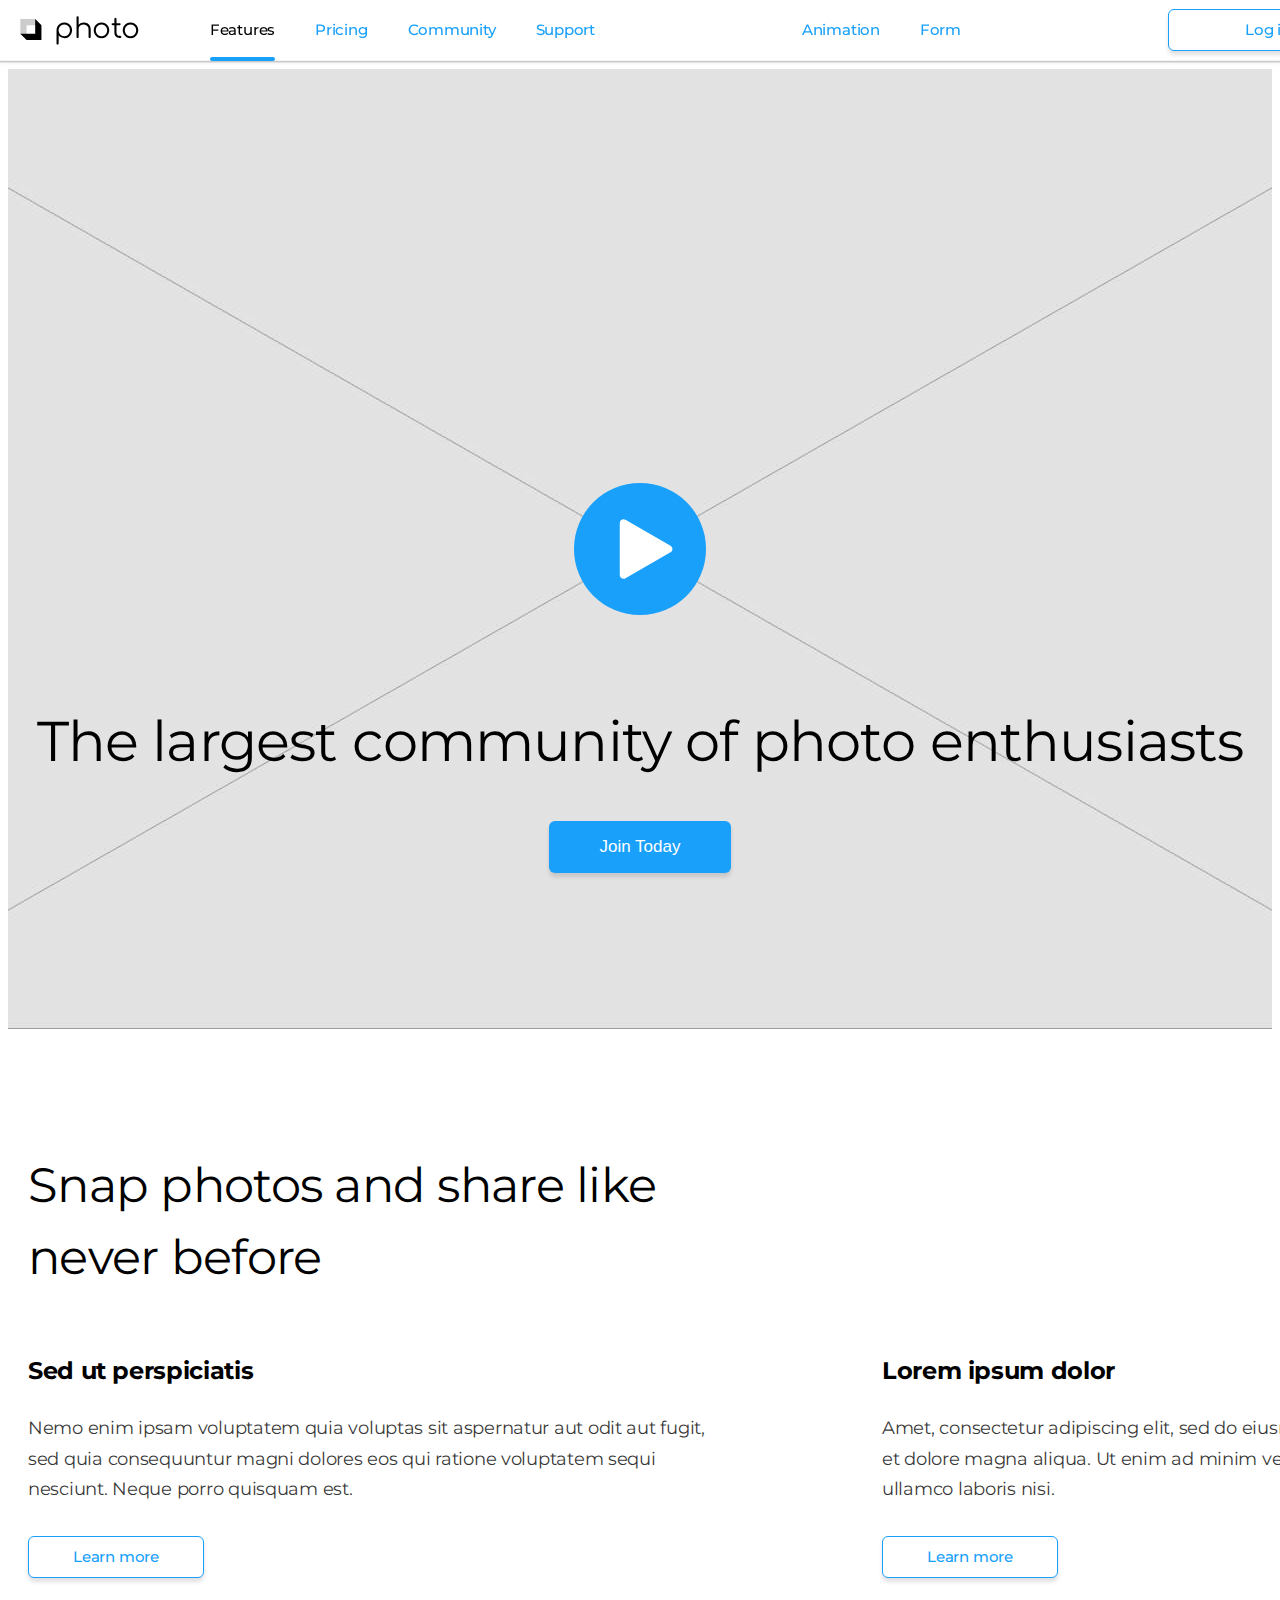
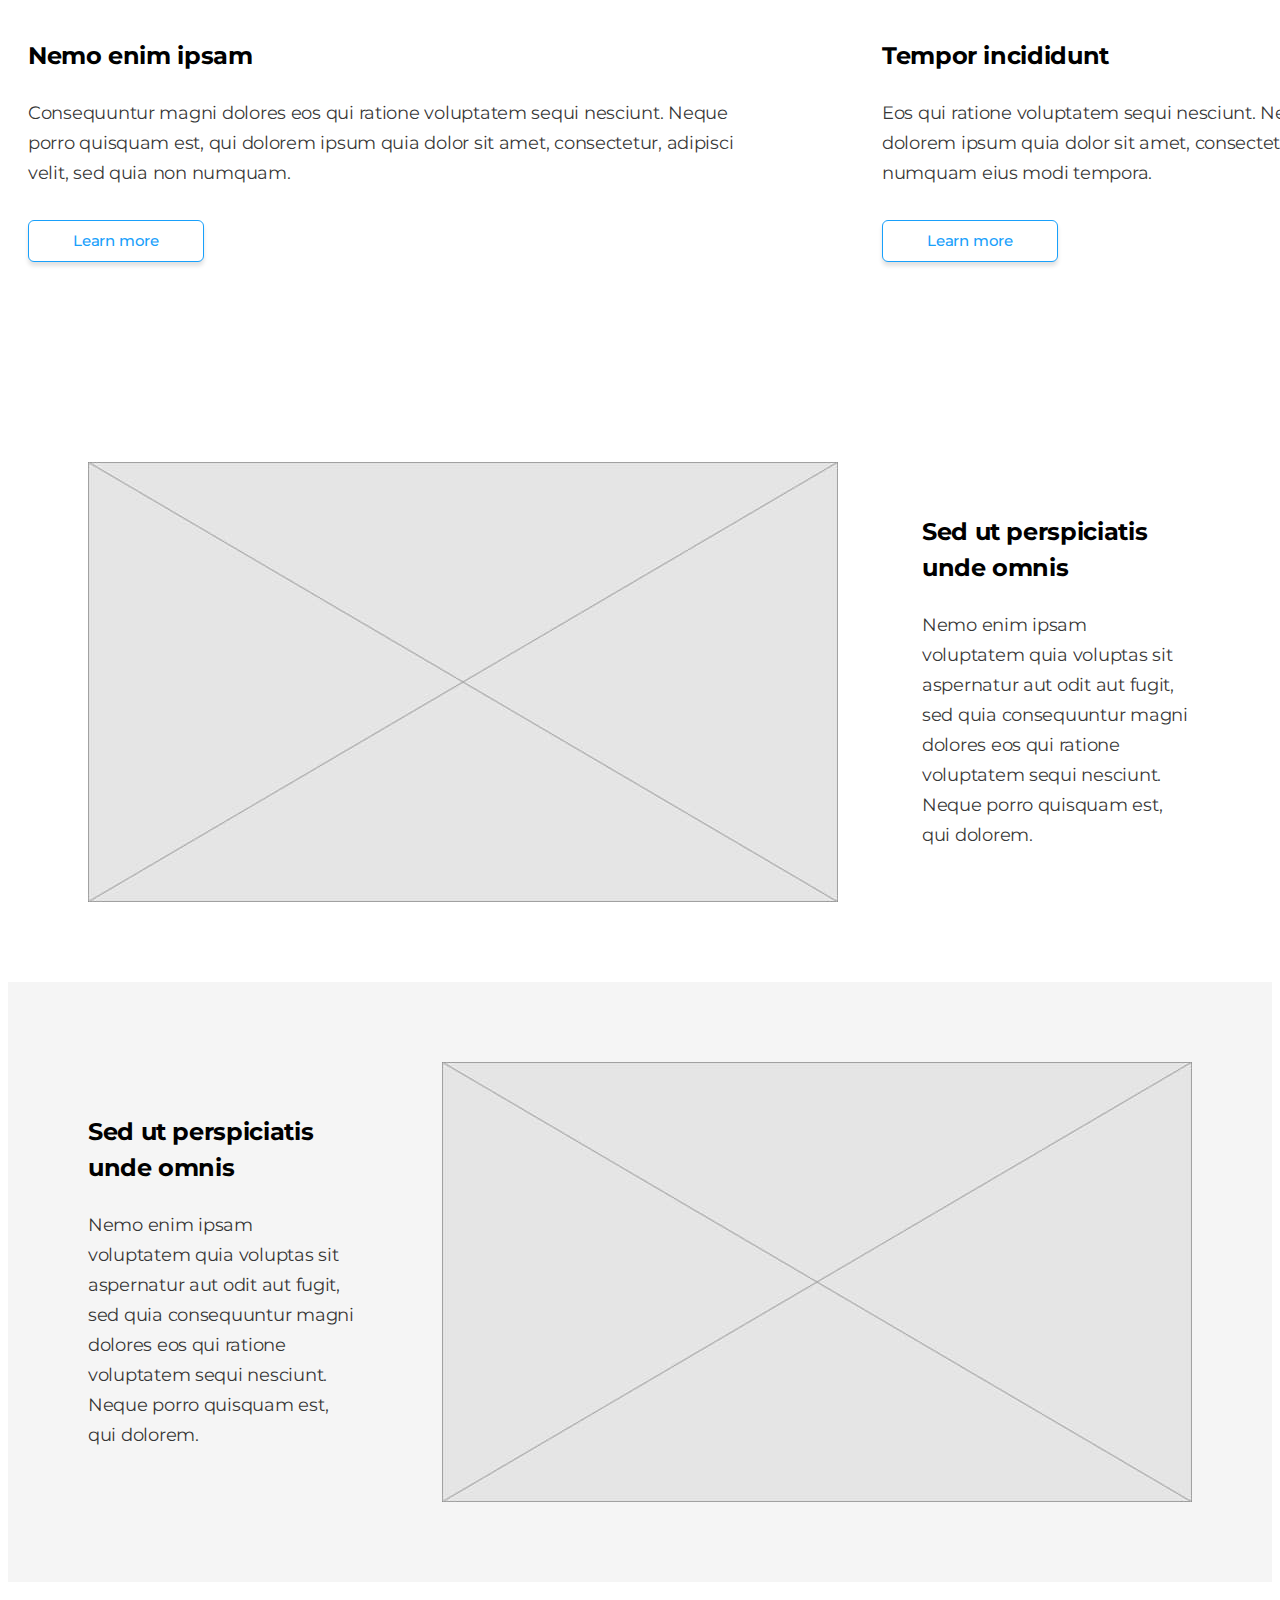
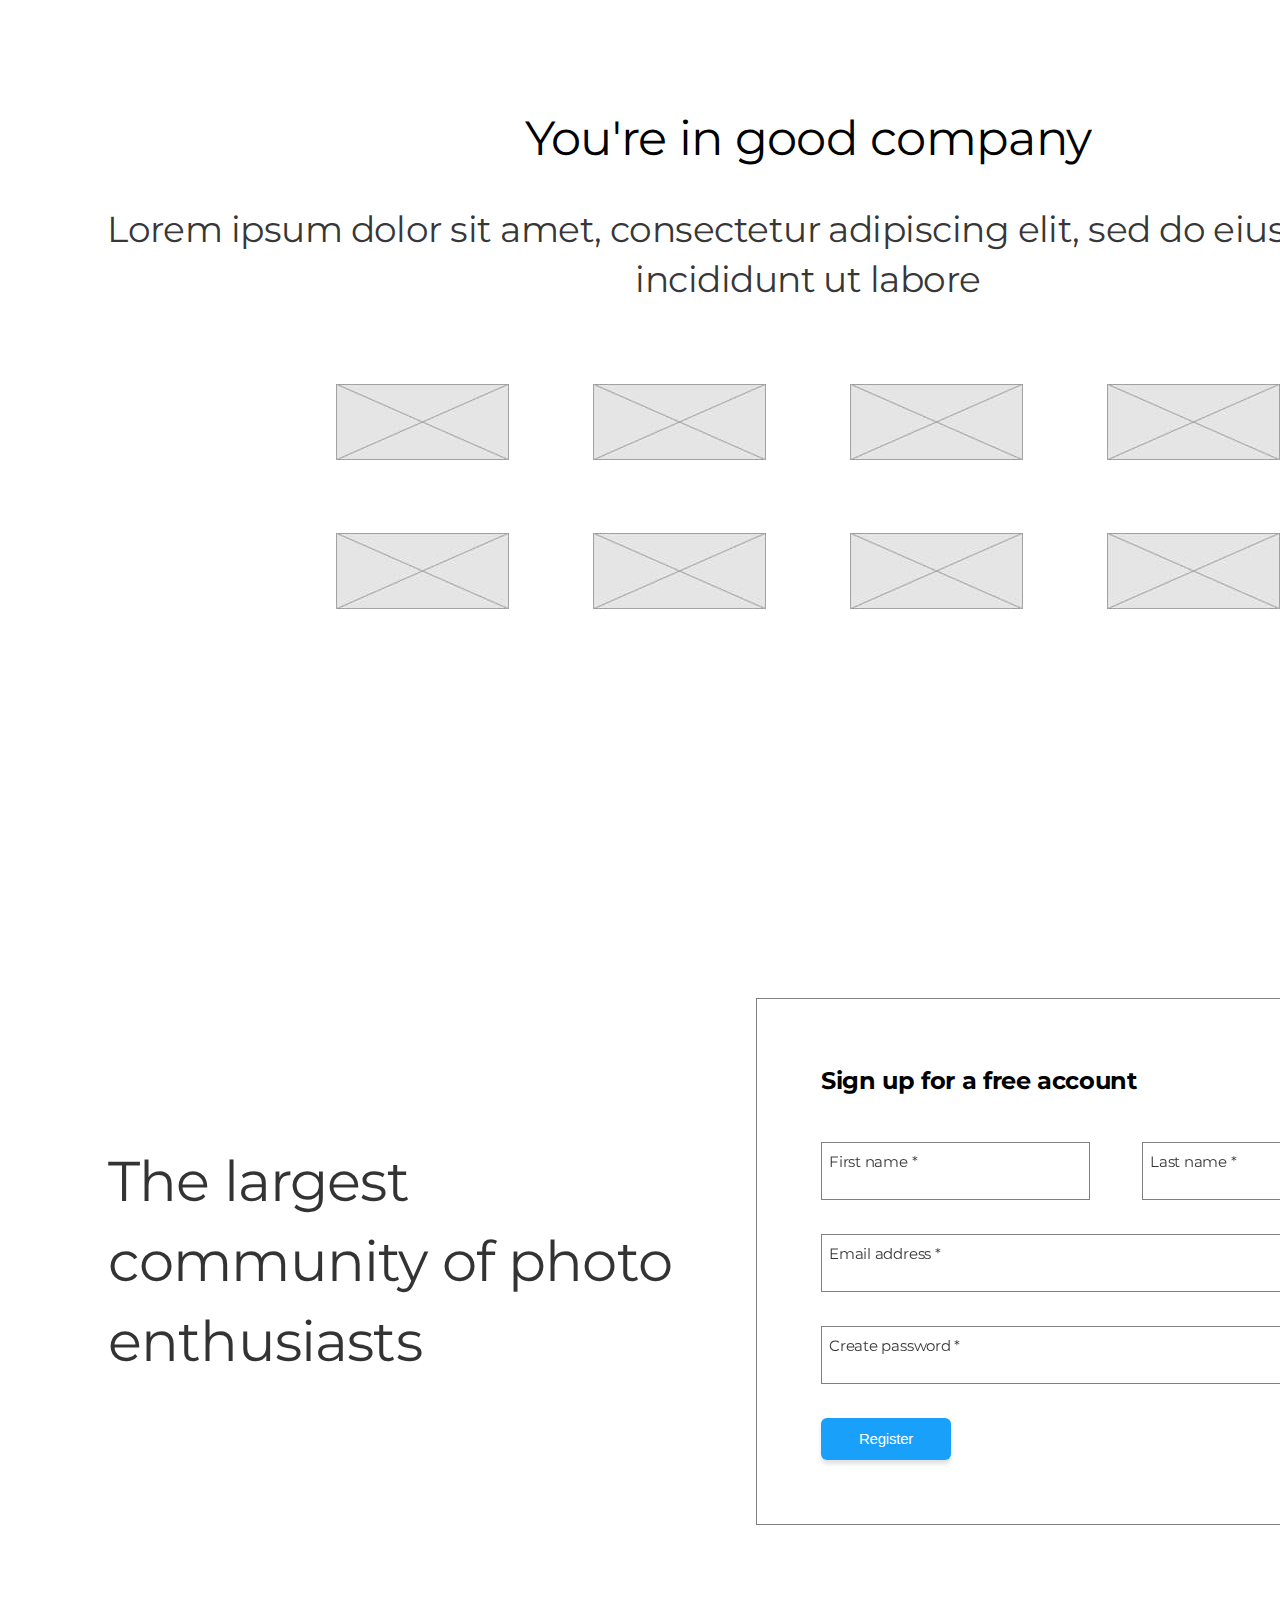
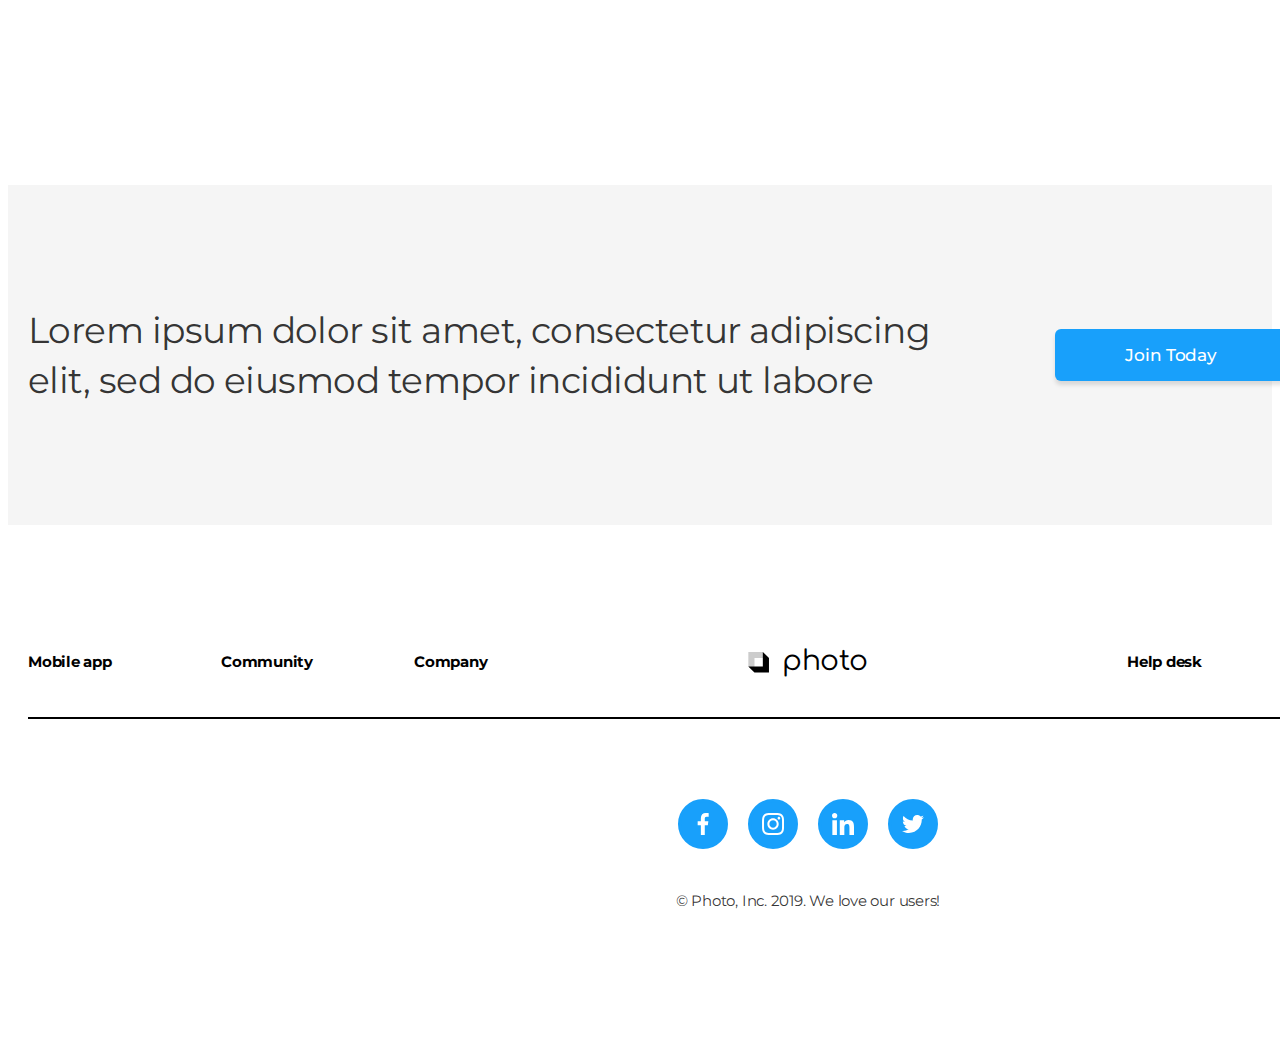
==== commit 96dc1a6e: "fix" ====
--- a/index.html
+++ b/index.html
@@ -81,7 +81,7 @@
             <a class="button secondary txt link" href="">Log in</a>
           </li>
           <li class="item">
-            <a class="button primary txt link" href="">Register</a>
+            <a class="button primary txt link" href="#register">Register</a>
           </li>
         </ul>
       </nav>
@@ -333,7 +333,7 @@
       </section>
 
       <!-- Register секция (Регистрация 5)-->
-      <section class="section register no-padding">
+      <section class="section register no-padding" id="register">
         <div class="container">
           <h2 hidden>Section register</h2>
           <div class="wrapper-register">
@@ -356,11 +356,11 @@
                       minlength="3"
                       required
                     />
-                    <span class="register-form-lable">First name</span>
-                    <!-- <span class="warning-msg"
+                    <span class="register-form-lable">First name *</span>
+                    <span class="warning-msg"
                       >Поле должно содержать минимум 3 символа.</span
-                    > -->
-                    <!-- <svg class="info-icons" width="16" height="16">
+                    >
+                    <svg class="info-icons" width="16" height="16">
                       <use
                         class="warning-icon"
                         href="./imag/icons.svg#icon-warning"
@@ -369,7 +369,7 @@
                         class="success-icon"
                         href="./imag/icons.svg#icon-success"
                       ></use>
-                    </svg> -->
+                    </svg>
                   </label>
 
                   <label class="register-form-filed">
@@ -382,7 +382,20 @@
                       minlength="3"
                       required
                     />
-                    <span class="register-form-lable">Last name</span>
+                    <span class="register-form-lable">Last name *</span>
+                    <span class="warning-msg"
+                      >Поле должно содержать минимум 3 символа.</span
+                    >
+                    <svg class="info-icons" width="16" height="16">
+                      <use
+                        class="warning-icon"
+                        href="./imag/icons.svg#icon-warning"
+                      ></use>
+                      <use
+                        class="success-icon"
+                        href="./imag/icons.svg#icon-success"
+                      ></use>
+                    </svg>
                   </label>
                 </div>
 
@@ -391,10 +404,11 @@
                     class="register-form-input"
                     type="email"
                     name="user-email"
-                    placeholder=" "
+                    placeholder="example@mail.com"
                     id="user-email"
+                    required
                   />
-                  <span class="register-form-lable">Email address</span>
+                  <span class="register-form-lable">Email address *</span>
                 </label>
 
                 <label class="register-form-filed" for="user-password">
@@ -404,11 +418,26 @@
                     name="user-password"
                     placeholder=" "
                     id="user-password"
+                    minlength="5"
+                    maxlength="12"
+                    required
                   />
-                  <span class="register-form-lable">Create password</span>
+                  <span class="register-form-lable">Create password *</span>
+                  <span class="warning-msg"
+                      >Поле должно содержать минимум 5 символов.</span
+                    >
+                    <svg class="info-icons" width="16" height="16">
+                      <use
+                        class="warning-icon"
+                        href="./imag/icons.svg#icon-warning"
+                      ></use>
+                      <use
+                        class="success-icon"
+                        href="./imag/icons.svg#icon-success"
+                      ></use>
                 </label>
 
-                <button type="submit">Register</button>
+                <button class="button primary txt" type="submit">Register</button>
               </form>
             </div>
           </div>
--- a/css/style.css
+++ b/css/style.css
@@ -513,6 +513,52 @@
   color: var(--accent-text-color);
   transform: translateY(-33px) scale(0.95);
 }
+.success-icon {
+  opacity: 0;
+  fill: rgb(0, 164, 57);
+  transition: opacity var(--transit);
+}
+.info-icons {
+  position: absolute;
+  /* bottom: 4px; */
+  top: 12px;
+  right: 4px;
+}
+.register-form-input:not(:placeholder-shown):valid:required
+  ~ .info-icons
+  > .success-icon {
+  opacity: 1;
+}
+.warning-msg {
+  position: absolute;
+  bottom: 0;
+  left: 0;
+  transform: translateY(20px);
+
+  display: block;
+  width: 120%;
+  font-size: 12px;
+  color: rgb(255, 0, 0);
+  text-align: left;
+  opacity: 0;
+
+  transition: opacity var(--transit);
+}
+.register-form-input:not(:placeholder-shown):focus:invalid:required
+  ~ .warning-msg {
+  opacity: 1;
+}
+.warning-icon {
+  opacity: 0;
+  fill: rgb(255, 0, 0);
+
+  transition: opacity var(--transit);
+}
+.register-form-input:not(:placeholder-shown):focus:invalid:required
+  ~ .info-icons
+  > .warning-icon {
+  opacity: 1;
+}
 
 /*__________ Signup section 6 __________*/
 .signup-section {
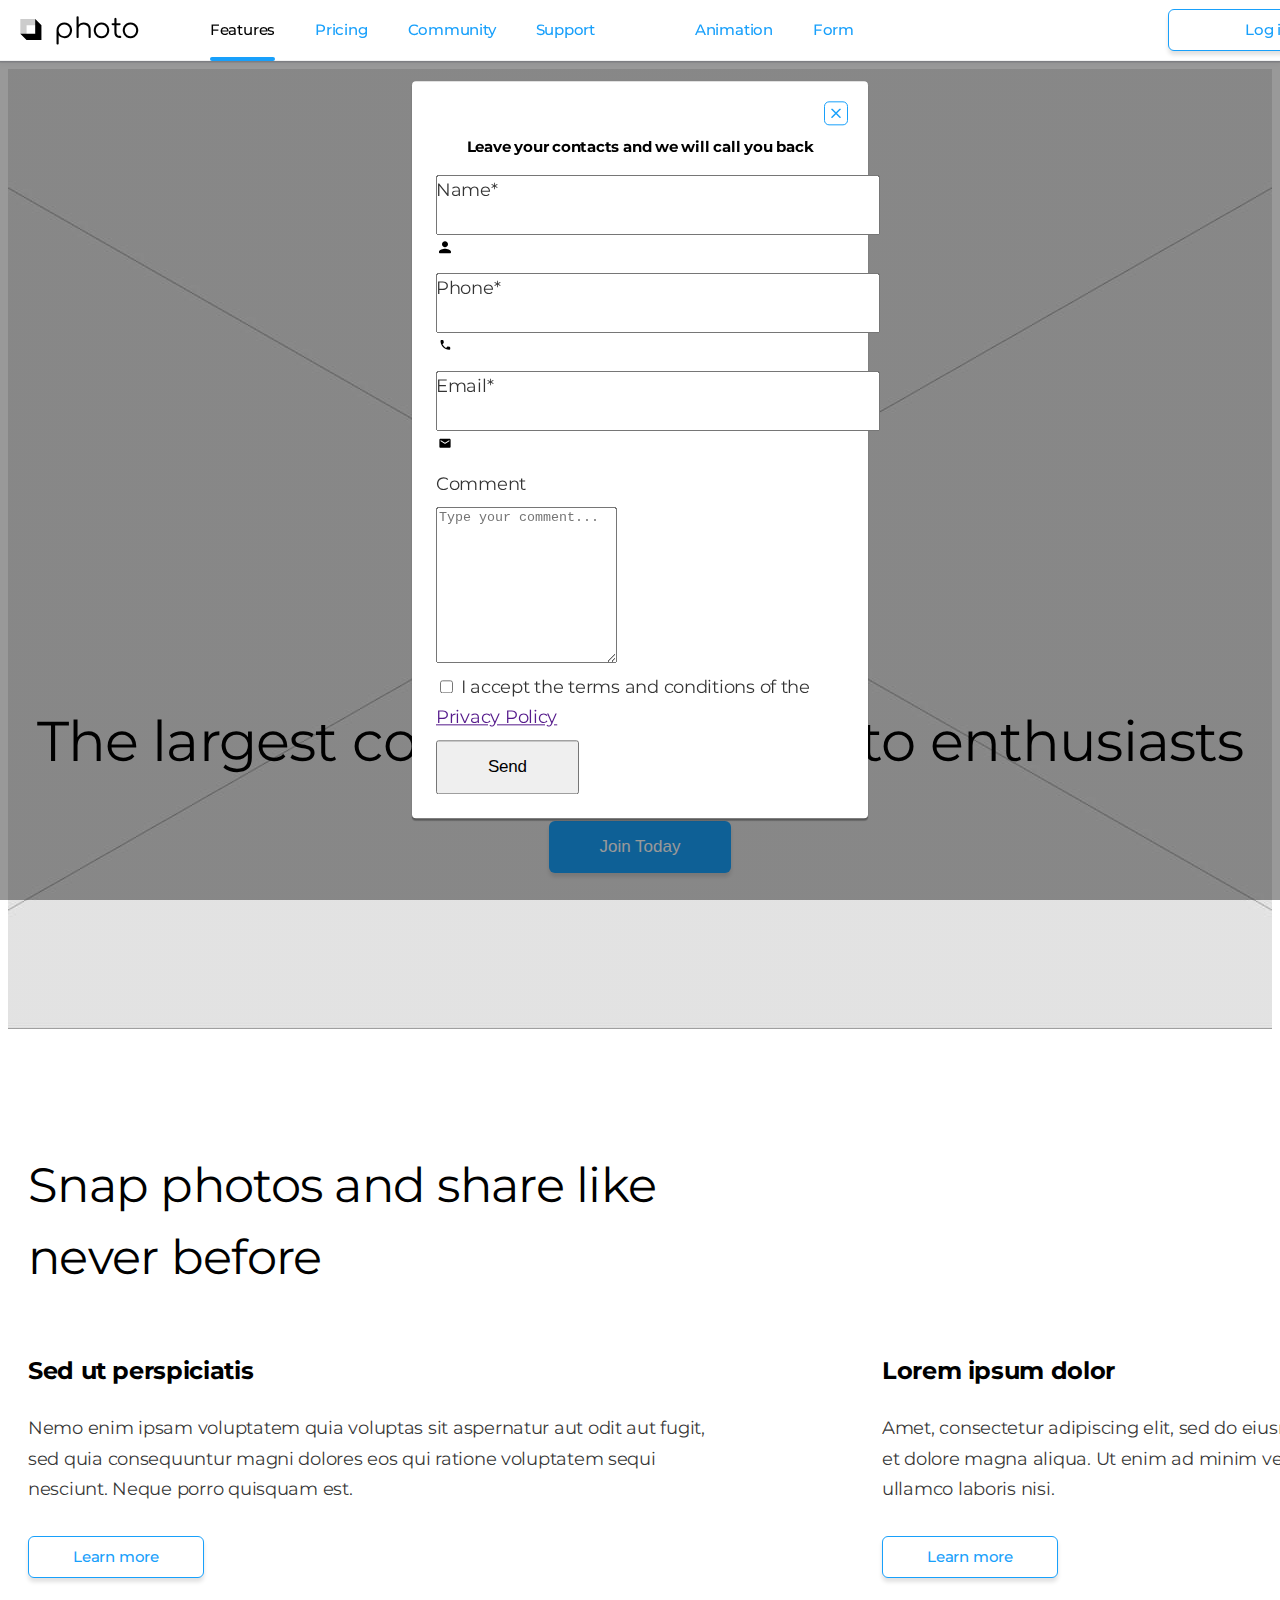
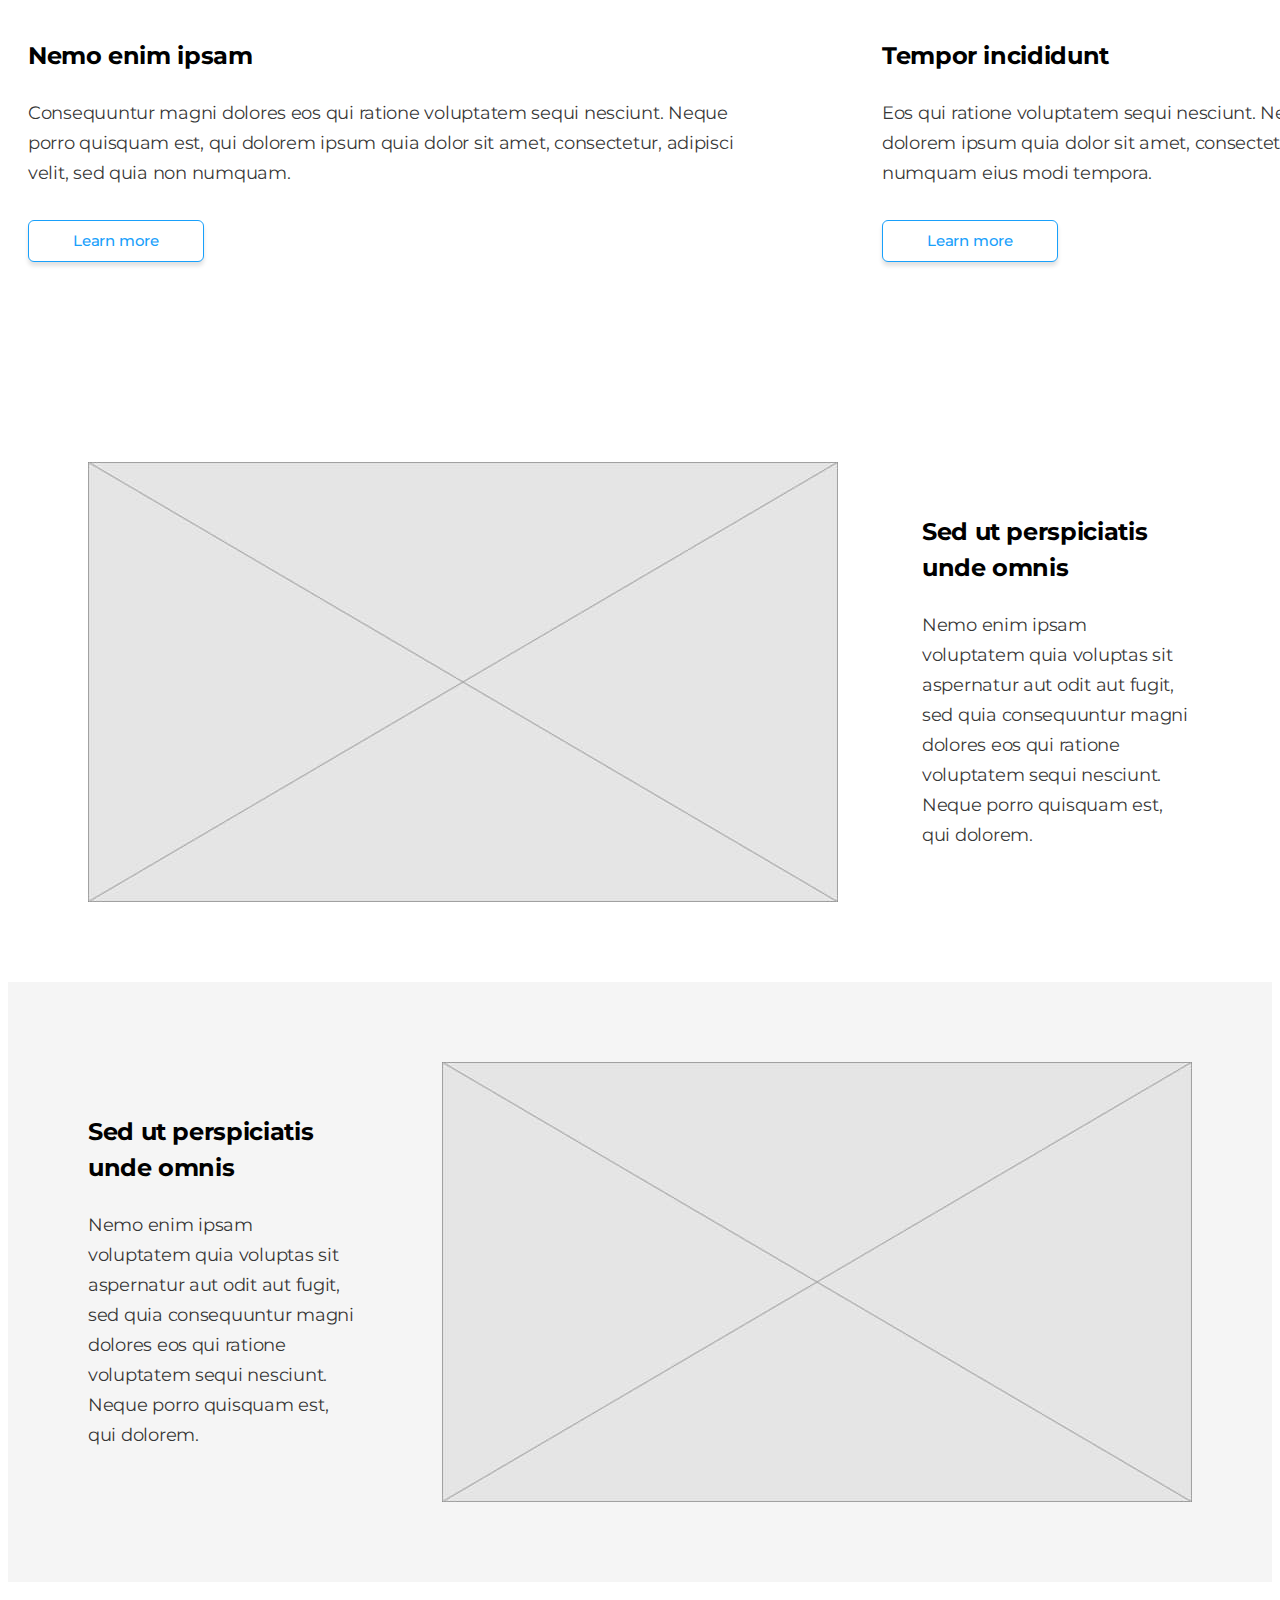
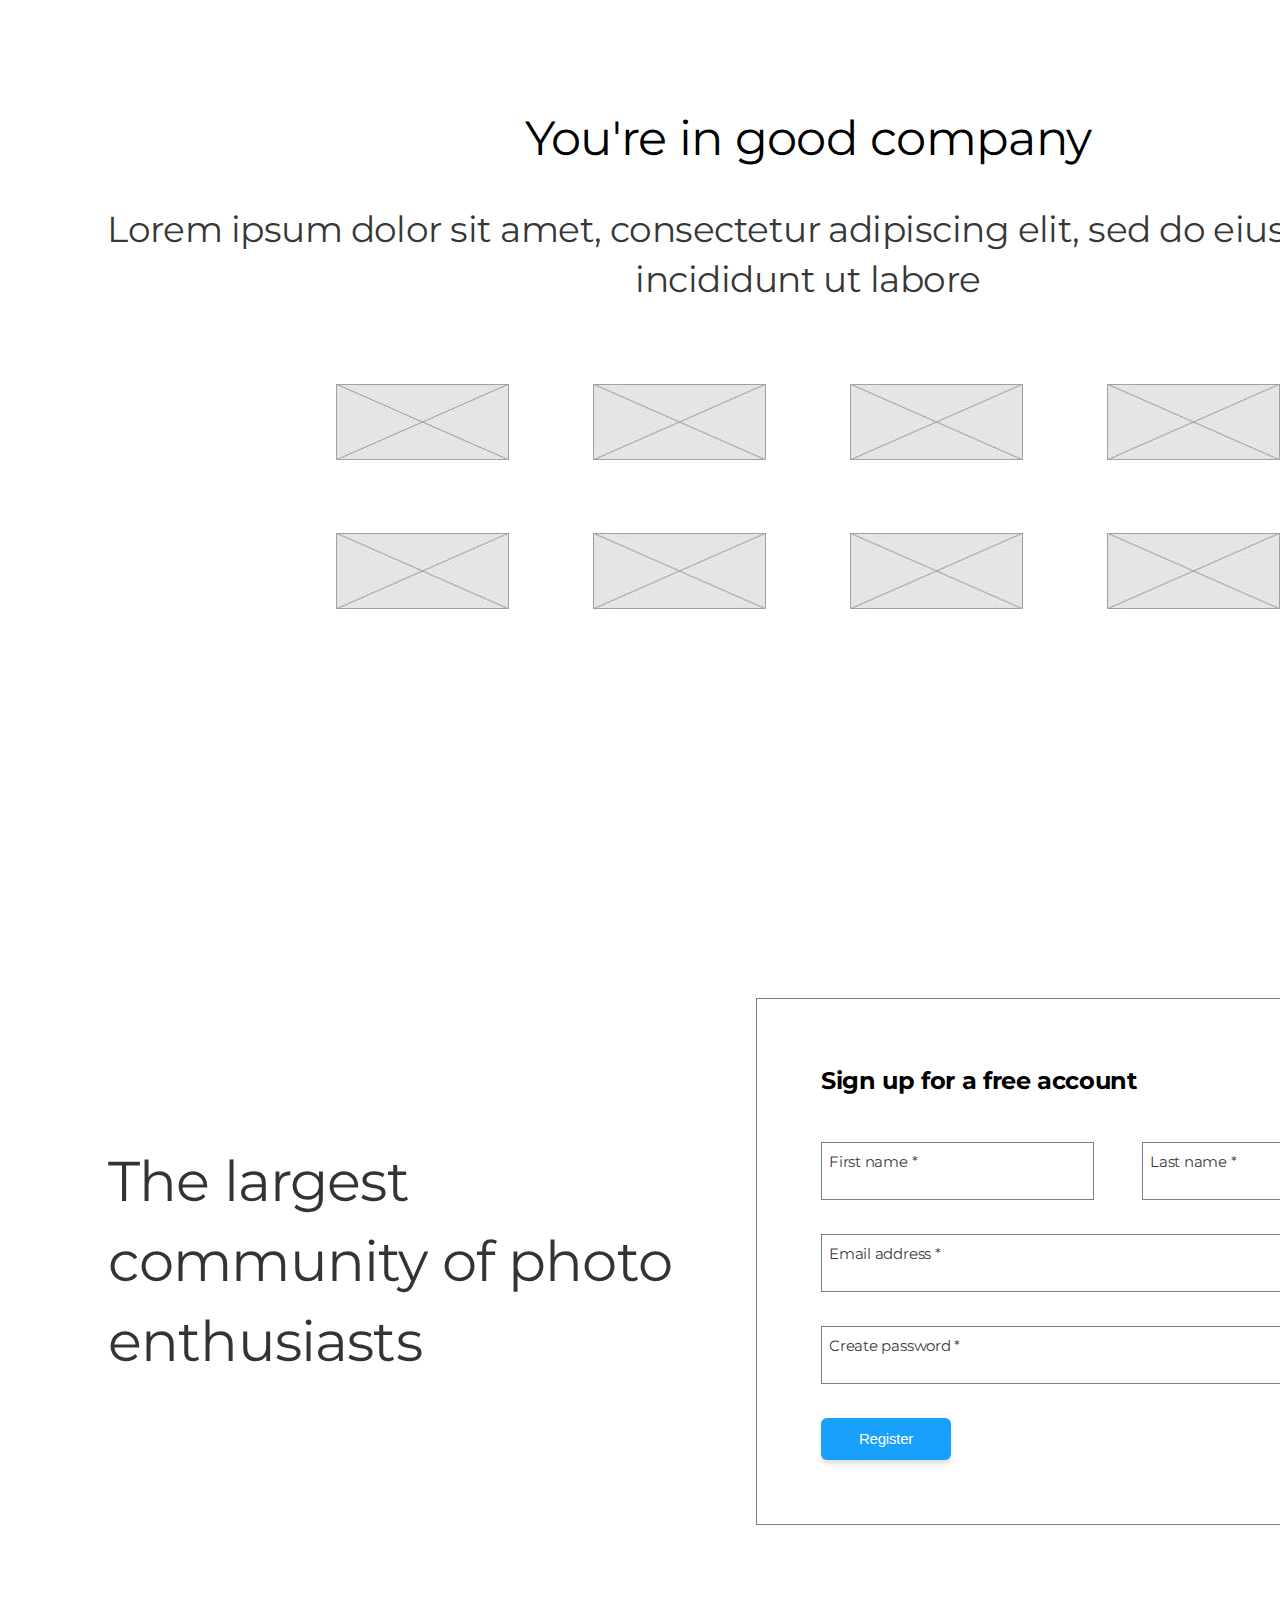
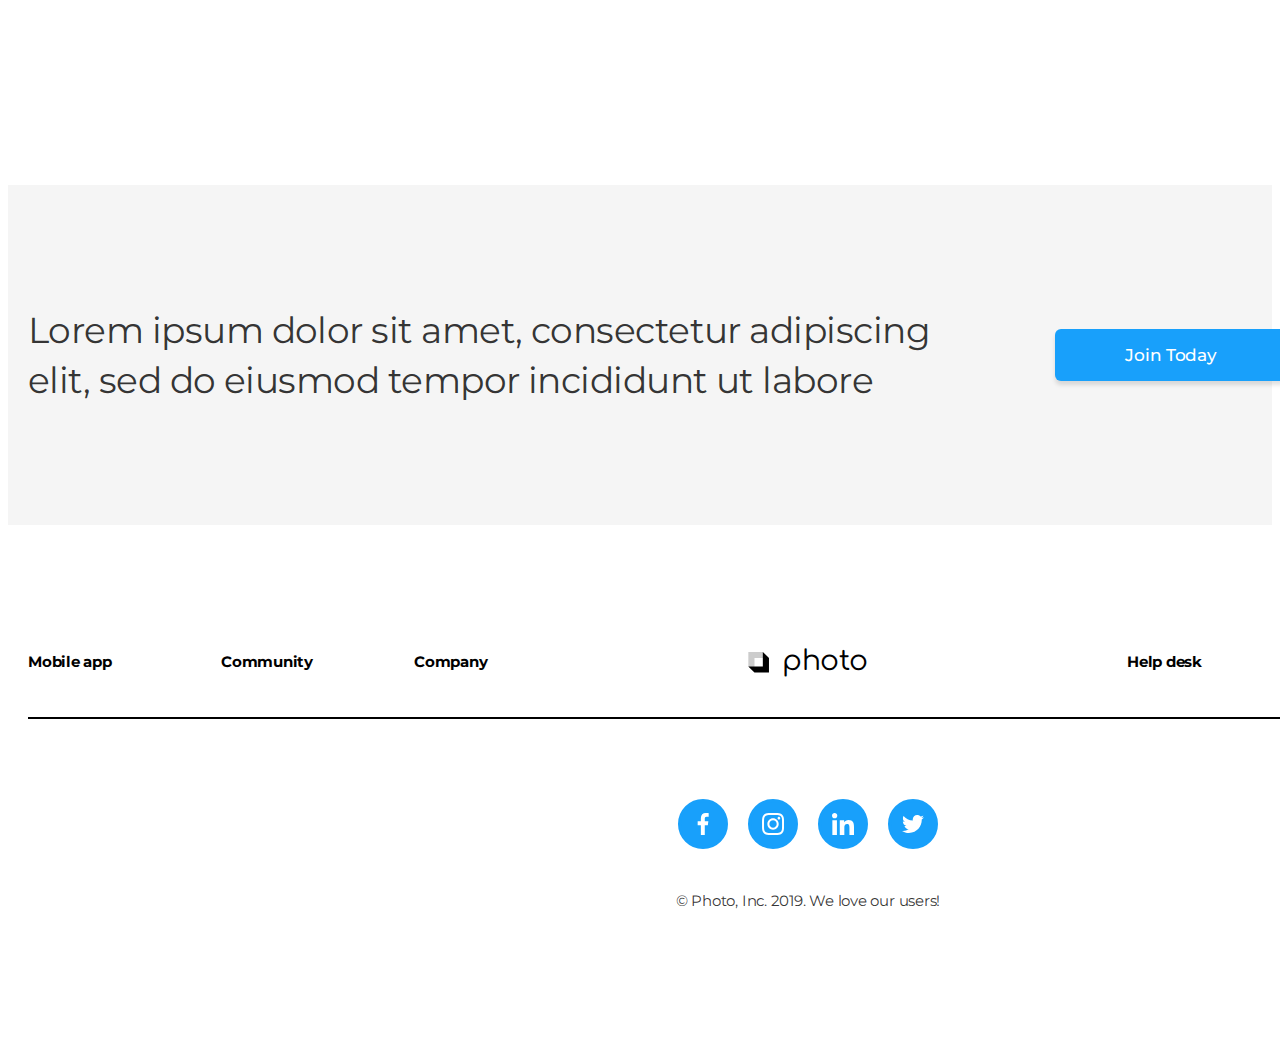
==== commit 00a03c36: "fix" ====
--- a/index.html
+++ b/index.html
@@ -409,6 +409,16 @@
                     required
                   />
                   <span class="register-form-lable">Email address *</span>
+                  <svg class="info-icons" width="16" height="16">
+                    <use
+                      class="warning-icon"
+                      href="./imag/icons.svg#icon-warning"
+                    ></use>
+                    <use
+                      class="success-icon"
+                      href="./imag/icons.svg#icon-success"
+                    ></use>
+                  </svg>
                 </label>
 
                 <label class="register-form-filed" for="user-password">
@@ -424,20 +434,23 @@
                   />
                   <span class="register-form-lable">Create password *</span>
                   <span class="warning-msg"
-                      >Поле должно содержать минимум 5 символов.</span
-                    >
-                    <svg class="info-icons" width="16" height="16">
-                      <use
-                        class="warning-icon"
-                        href="./imag/icons.svg#icon-warning"
-                      ></use>
-                      <use
-                        class="success-icon"
-                        href="./imag/icons.svg#icon-success"
-                      ></use>
+                    >Поле должно содержать минимум 5 символов.</span
+                  >
+                  <svg class="info-icons" width="16" height="16">
+                    <use
+                      class="warning-icon"
+                      href="./imag/icons.svg#icon-warning"
+                    ></use>
+                    <use
+                      class="success-icon"
+                      href="./imag/icons.svg#icon-success"
+                    ></use>
+                  </svg>
                 </label>
 
-                <button class="button primary txt" type="submit">Register</button>
+                <button class="button primary txt" type="submit">
+                  Register
+                </button>
               </form>
             </div>
           </div>
@@ -584,15 +597,98 @@
 
     <!-- Modal window Join Today -->
     <!-- is-hidden -->
-    <div class="backdrop is-hidden" data-modal>
+    <div class="backdrop" data-modal>
       <div class="modal">
         <button class="modal-btn-close" type="button" data-modal-close>
           <svg class="modal-icon" width="10" height="10">
             <use href="./imag/icons.svg#icon-close"></use>
           </svg>
         </button>
-
         <!-- ---------- Form-modal ---------- -->
+        <strong class="modal-title"
+          >Leave your contacts and we will call you back
+        </strong>
+
+        <form class="modal-form" name="madal-form">
+          <label class="modal-form-field">
+            <input
+              class="modal-form-input"
+              type="text"
+              name="user-name"
+              placeholder=""
+              minlength="3"
+              maxlength="15"
+              required
+              pattern=""
+            />
+            <span class="modal-form-lable">Name*</span>
+            <svg class="modal-form-icon" width="18" height="18">
+              <use href="./imag/icons.svg#icon-user"></use>
+            </svg>
+          </label>
+
+          <label class="modal-form-field">
+            <input
+              class="modal-form-input"
+              type="tel"
+              name="user-phone"
+              placeholder=""
+              minlength="3"
+              maxlength="15"
+              required
+              pattern=""
+            />
+            <span class="modal-form-lable">Phone*</span>
+            <svg class="modal-form-icon" width="18" height="18">
+              <use href="./imag/icons.svg#icon-phone"></use>
+            </svg>
+          </label>
+
+          <label class="modal-form-field">
+            <input
+              class="modal-form-input"
+              type="email"
+              name="user-email"
+              placeholder=""
+              minlength="3"
+              maxlength="15"
+              required
+              pattern=""
+            />
+            <span class="modal-form-lable">Email*</span>
+            <svg class="modal-form-icon" width="18" height="18">
+              <use href="./imag/icons.svg#icon-email"></use>
+            </svg>
+          </label>
+
+          <label class="modal-form-field" id="user-comment">Comment</label>
+          <textarea
+            class="modal-form-comment"
+            name="user-comment"
+            id="user-comment"
+            rows="10"
+            placeholder="Type your comment..."
+          ></textarea>
+
+          <label class="modal-form-field" for="user-agreement">
+            <input
+              class="modal-form-checkbox"
+              type="checkbox"
+              name="user-agreement"
+              id="user-agreement"
+              required
+            />
+            <span class="icon-checkbox"></span>
+            <span class="modal-form-label"
+              >I accept the terms and conditions of the
+              <a class="modal-form-link" href="" target="_blank"
+                >Privacy Policy
+              </a>
+            </span>
+          </label>
+
+          <button class="modal-form-btn txt btn" type="submit">Send</button>
+        </form>
       </div>
     </div>
 
--- a/css/style.css
+++ b/css/style.css
@@ -54,6 +54,8 @@
   top: 0;
   left: 0;
 
+  z-index: 1;
+
   width: 100%;
   min-height: 60px;
 
@@ -169,7 +171,7 @@
   transform: scaleX(0.6);
 }
 .site-nav.my-nav {
-  margin-left: auto;
+  margin-left: 100px;
 }
 .auth-nav {
   display: flex;
@@ -456,7 +458,7 @@
   width: 100%;
   height: 40px;
 
-  padding: 8px 22px 8px 8px;
+  padding: 8px 26px 8px 8px;
   margin-bottom: 34px;
 
   font-size: 15px;
@@ -467,7 +469,7 @@
 
   outline: transparent;
 
-  /* transition: border-color var(--transit-fast); */
+  transition: border-color var(--transit);
 }
 .register-form-group .register-form-input {
   width: 237px;
@@ -494,7 +496,6 @@
 
 .register-form-lable {
   position: absolute;
-  /* bottom: 8px; */
   top: 8px;
   left: 8px;
   transform-origin: left center;
@@ -520,9 +521,8 @@
 }
 .info-icons {
   position: absolute;
-  /* bottom: 4px; */
   top: 12px;
-  right: 4px;
+  right: 8px;
 }
 .register-form-input:not(:placeholder-shown):valid:required
   ~ .info-icons
@@ -686,8 +686,10 @@
   top: 50%;
   left: 50%;
 
-  width: 450px;
-  min-height: 600px;
+  width: 408px;
+  min-height: 584px;
+
+  padding: 54px 24px 24px 24px;
 
   background-color: var(--white-bg-color);
   border-radius: 4px;
@@ -730,3 +732,37 @@
   background-color: var(--accent-bg-color);
   border-color: transparent;
 }
+/* Form-modal */
+.modal-title {
+  display: block;
+
+  text-align: center;
+
+  margin-bottom: 16px;
+
+  font-size: 15px;
+  font-weight: 700;
+  line-height: 1.6;
+  letter-spacing: -0.225px;
+
+  color: var(--black-text-color);
+}
+.modal-form {
+}
+.modal-form-field {
+  position: relative;
+
+  display: block;
+  margin-bottom: 8px;
+}
+.modal-form-input {
+  width: 100%;
+  height: 40px;
+
+  padding: 8px 16px;
+}
+.modal-form-lable {
+  position: absolute;
+  top: 0;
+  left: 0;
+}
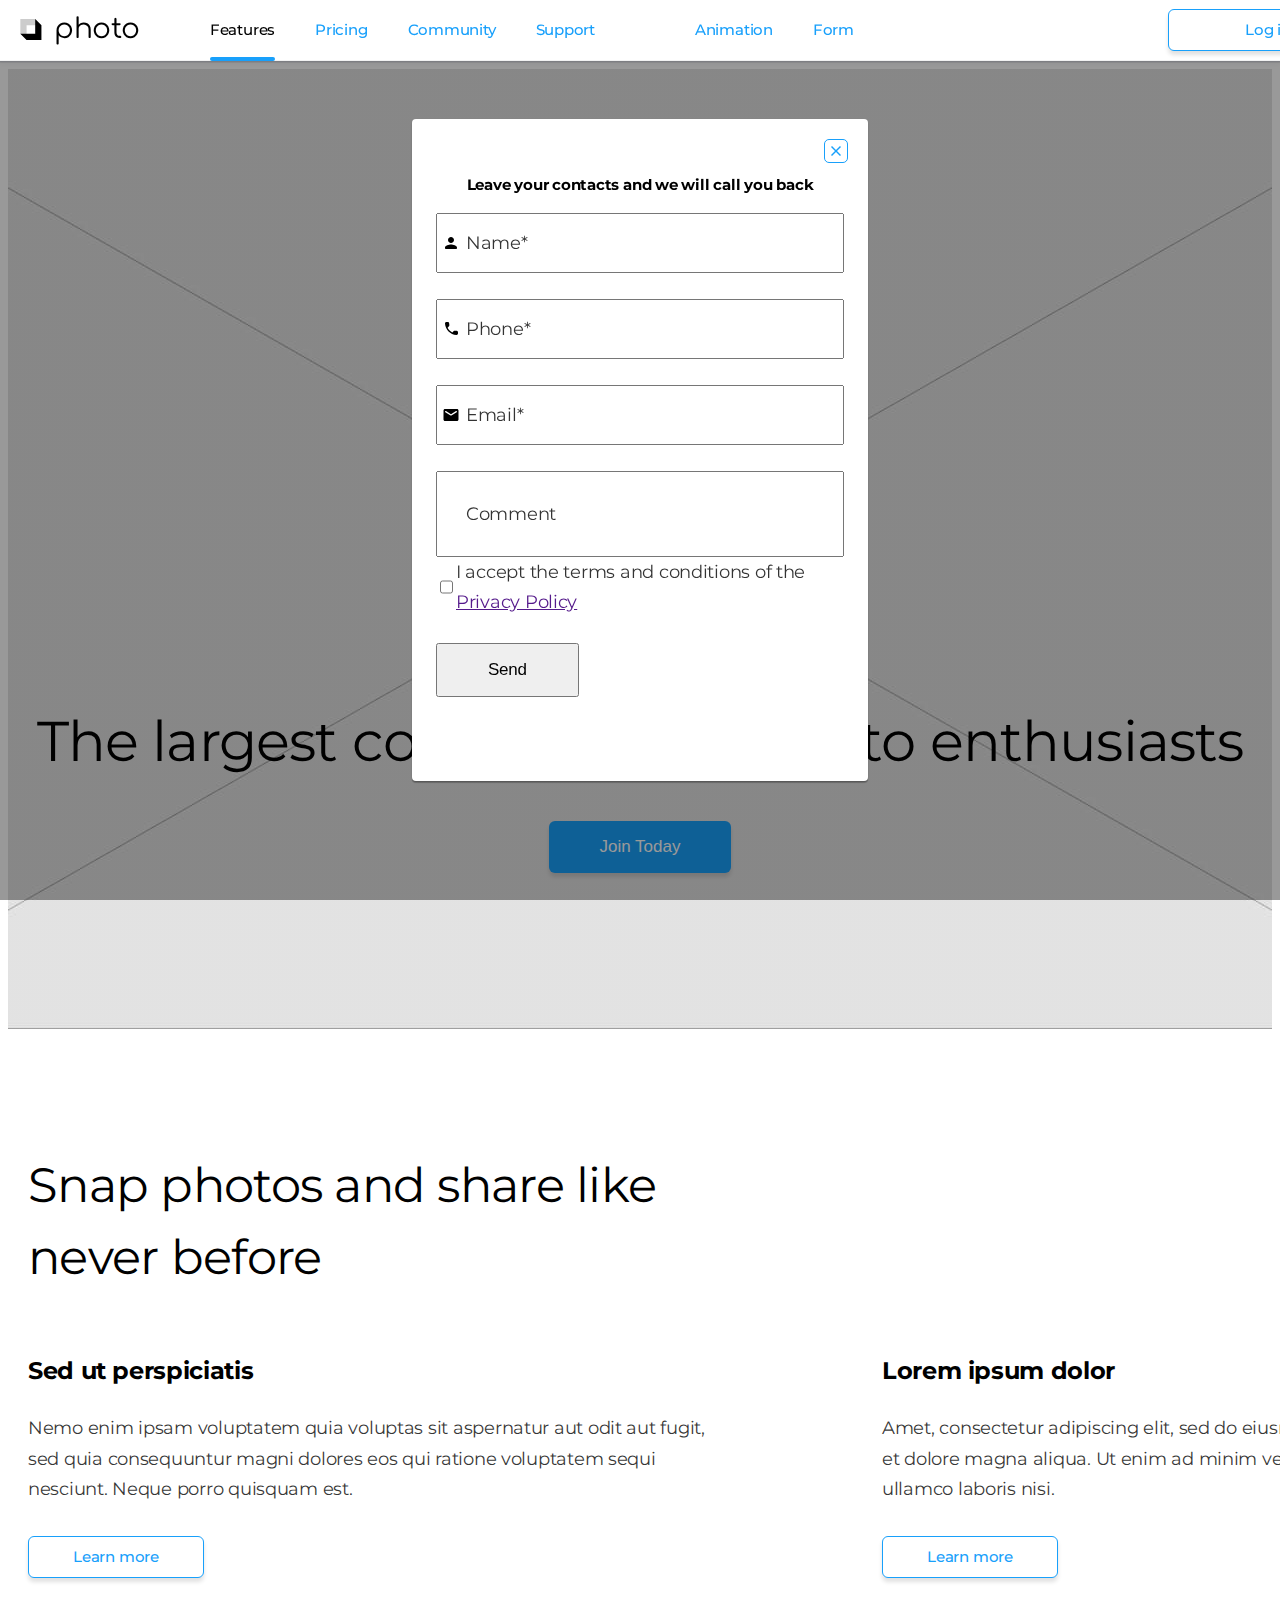
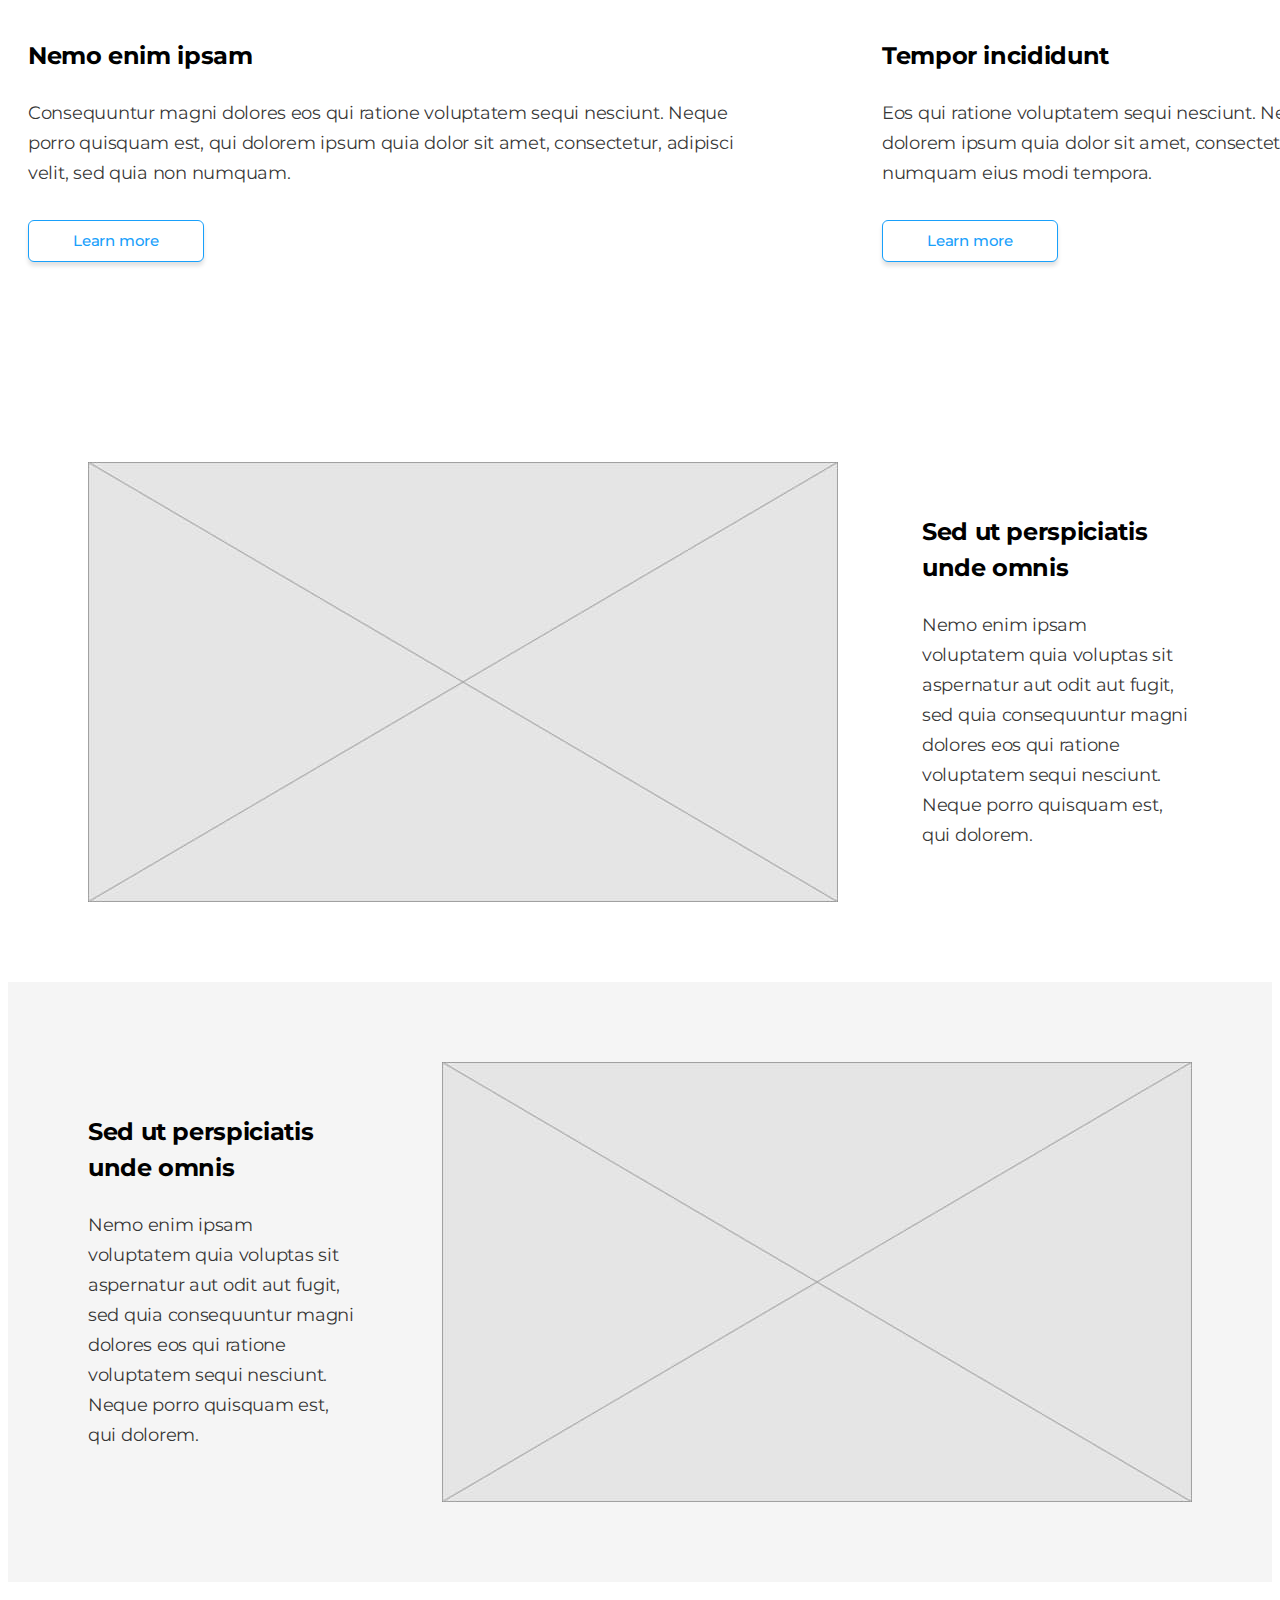
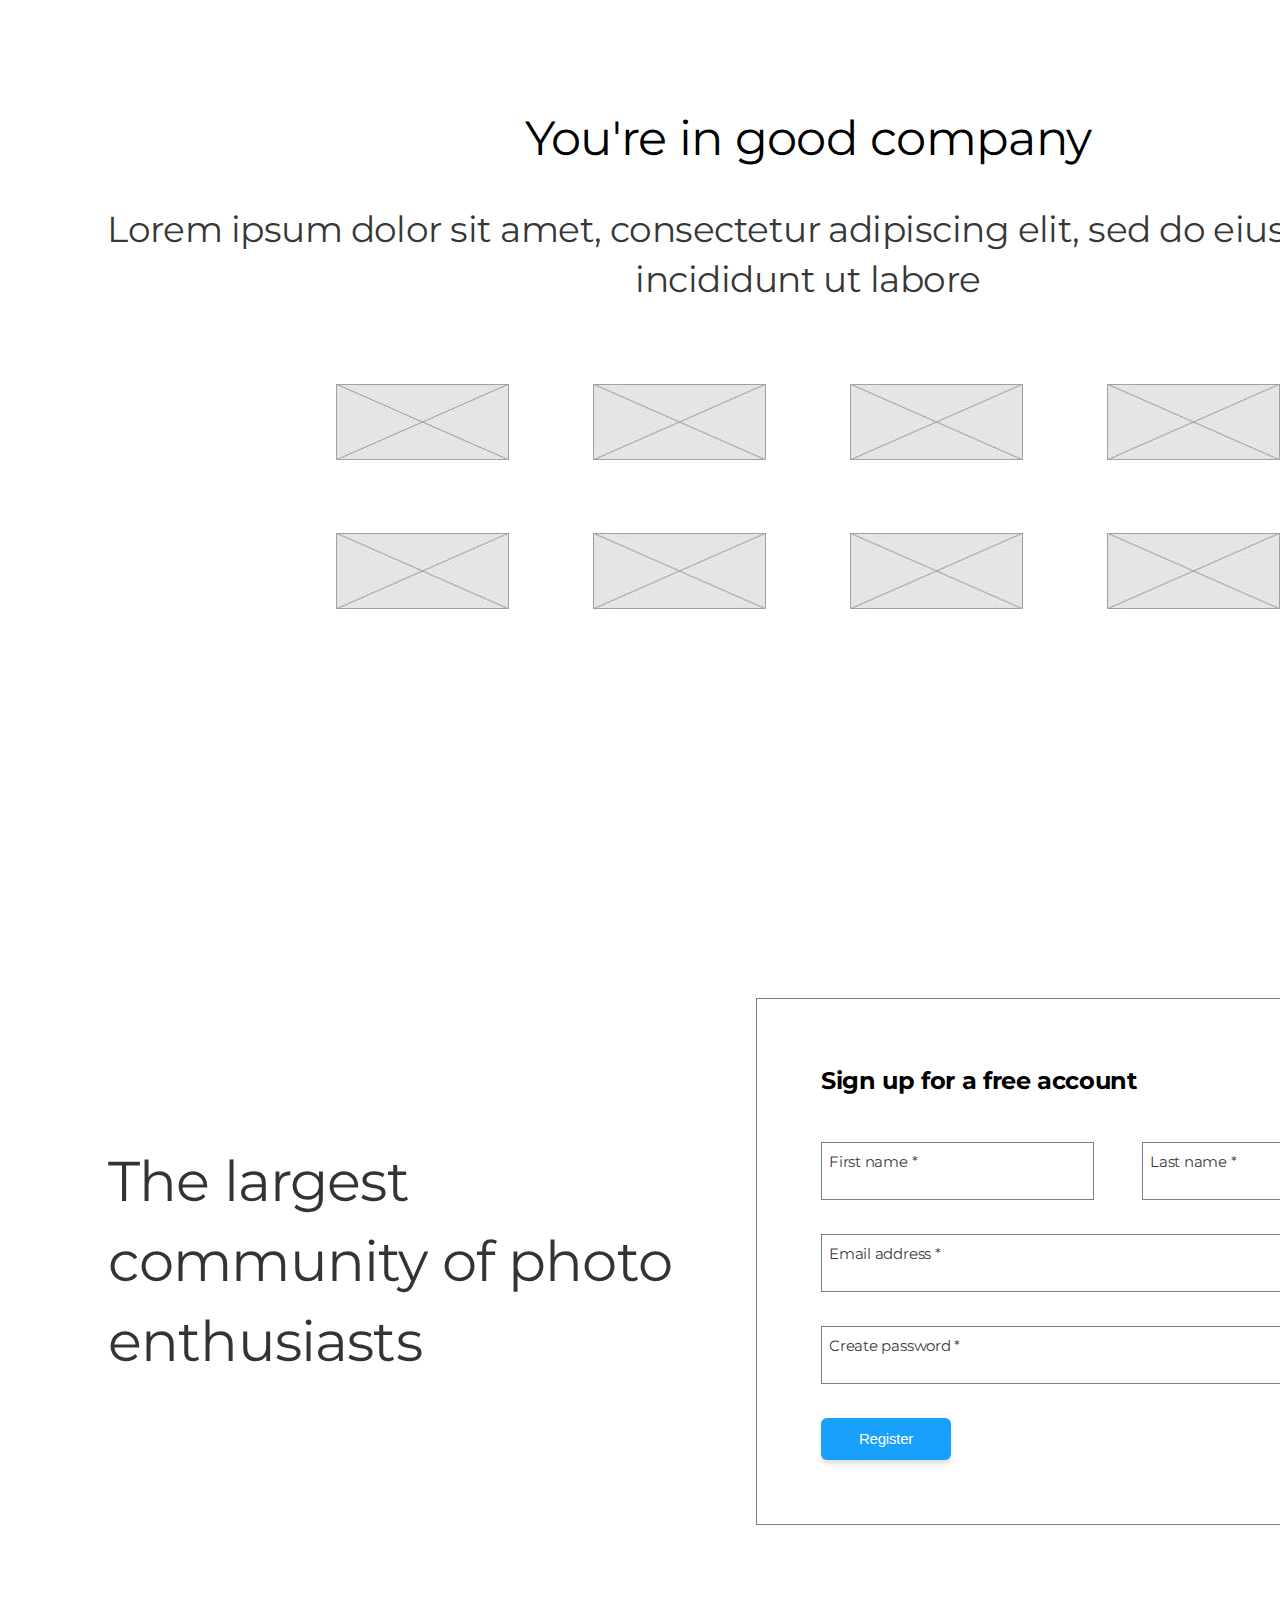
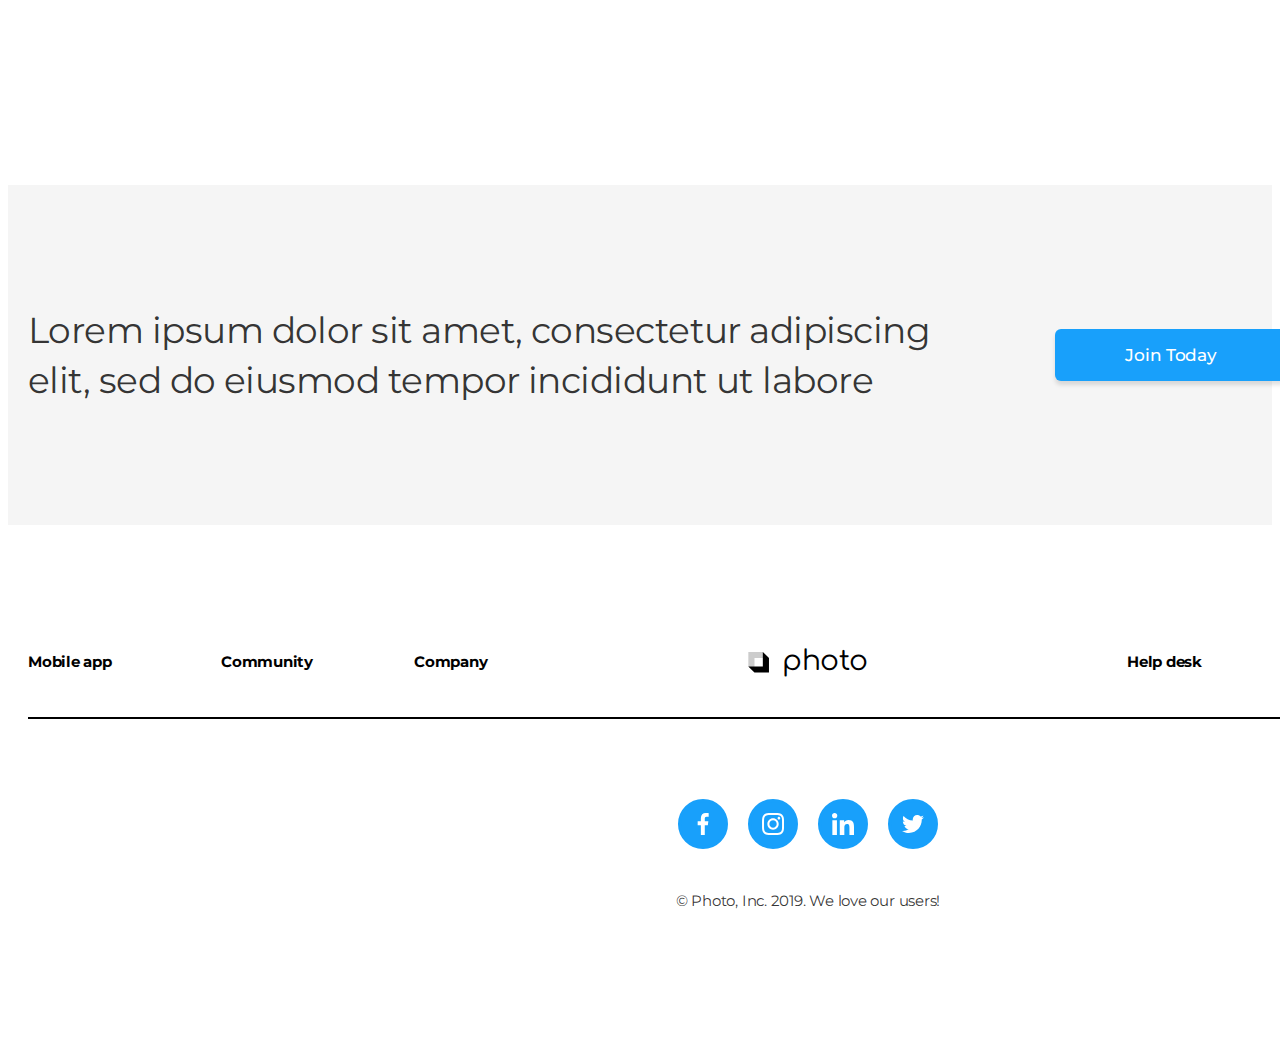
==== commit f0a27cad: "fix" ====
--- a/index.html
+++ b/index.html
@@ -622,7 +622,7 @@
               pattern=""
             />
             <span class="modal-form-lable">Name*</span>
-            <svg class="modal-form-icon" width="18" height="18">
+            <svg class="modal-form-icon" width="18" height="24">
               <use href="./imag/icons.svg#icon-user"></use>
             </svg>
           </label>
@@ -639,7 +639,7 @@
               pattern=""
             />
             <span class="modal-form-lable">Phone*</span>
-            <svg class="modal-form-icon" width="18" height="18">
+            <svg class="modal-form-icon" width="18" height="24">
               <use href="./imag/icons.svg#icon-phone"></use>
             </svg>
           </label>
@@ -656,21 +656,50 @@
               pattern=""
             />
             <span class="modal-form-lable">Email*</span>
-            <svg class="modal-form-icon" width="18" height="18">
+            <svg class="modal-form-icon" width="18" height="24">
               <use href="./imag/icons.svg#icon-email"></use>
             </svg>
           </label>
 
-          <label class="modal-form-field" id="user-comment">Comment</label>
+          <label class="modal-form-massage" id="user-comment">
+            <textarea
+              class="modal-form-textarea"
+              name="user-comment"
+              id="user-comment"
+              rows="4"
+              placeholder=""
+            ></textarea>
+            <span class="modal-comment-lable">Comment</span>
+          </label>
+
+          <!-- <label class="modal-comment-lable" id="user-comment">Comment</label>
           <textarea
             class="modal-form-comment"
             name="user-comment"
             id="user-comment"
             rows="10"
             placeholder="Type your comment..."
-          ></textarea>
+          ></textarea> -->
 
           <label class="modal-form-field" for="user-agreement">
+            <input
+              class="modal-form-checkbox"
+              type="checkbox"
+              name="user-agreement"
+              value="agreement"
+              id="user-agreement"
+              required
+            />
+            <span class="icon-checkbox"></span>
+            <span class="modal-form-label"
+              >I accept the terms and conditions of the
+              <a class="modal-form-link" href="" target="_blank"
+                >Privacy Policy
+              </a>
+            </span>
+          </label>
+
+          <!-- <label class="modal-form-field" for="user-agreement">
             <input
               class="modal-form-checkbox"
               type="checkbox"
@@ -685,7 +714,7 @@
                 >Privacy Policy
               </a>
             </span>
-          </label>
+          </label> -->
 
           <button class="modal-form-btn txt btn" type="submit">Send</button>
         </form>
--- a/css/style.css
+++ b/css/style.css
@@ -732,12 +732,10 @@
   background-color: var(--accent-bg-color);
   border-color: transparent;
 }
-/* Form-modal */
+/* ----- Form-modal ----- */
 .modal-title {
   display: block;
-
   text-align: center;
-
   margin-bottom: 16px;
 
   font-size: 15px;
@@ -752,17 +750,42 @@
 .modal-form-field {
   position: relative;
 
-  display: block;
-  margin-bottom: 8px;
-}
+  display: flex;
+  margin-bottom: 26px;
+}
+
 .modal-form-input {
   width: 100%;
   height: 40px;
 
-  padding: 8px 16px;
+  padding: 8px 16px 8px 30px;
 }
 .modal-form-lable {
   position: absolute;
-  top: 0;
-  left: 0;
-}
+  top: 50%;
+  left: 30px;
+  transform: translateY(-50%);
+}
+.modal-form-icon {
+  position: absolute;
+  top: 50%;
+  left: 6px;
+  transform: translateY(-50%);
+}
+
+.modal-form-massage {
+  position: relative;
+  display: flex;
+}
+.modal-form-textarea {
+  width: 100%;
+
+  padding: 12px;
+  resize: none;
+}
+.modal-comment-lable {
+  position: absolute;
+  top: 50%;
+  left: 30px;
+  transform: translateY(-50%);
+}
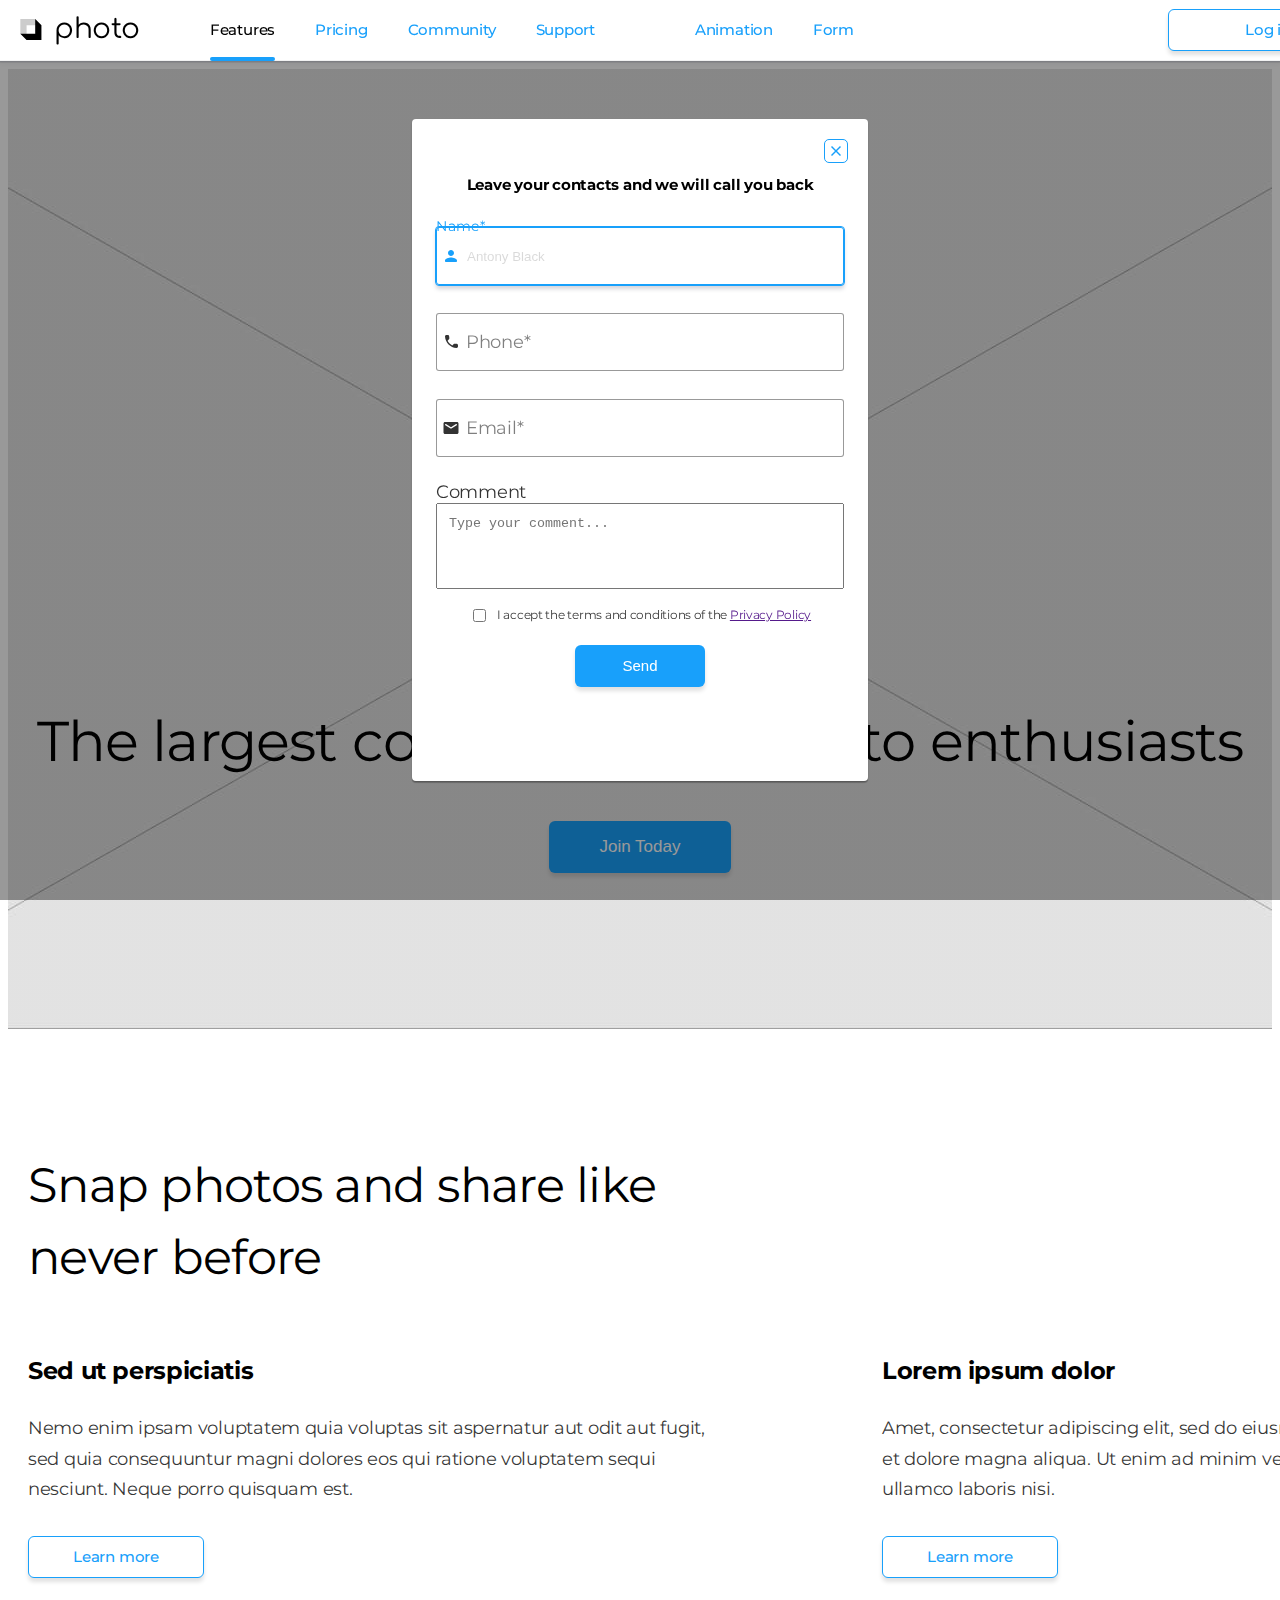
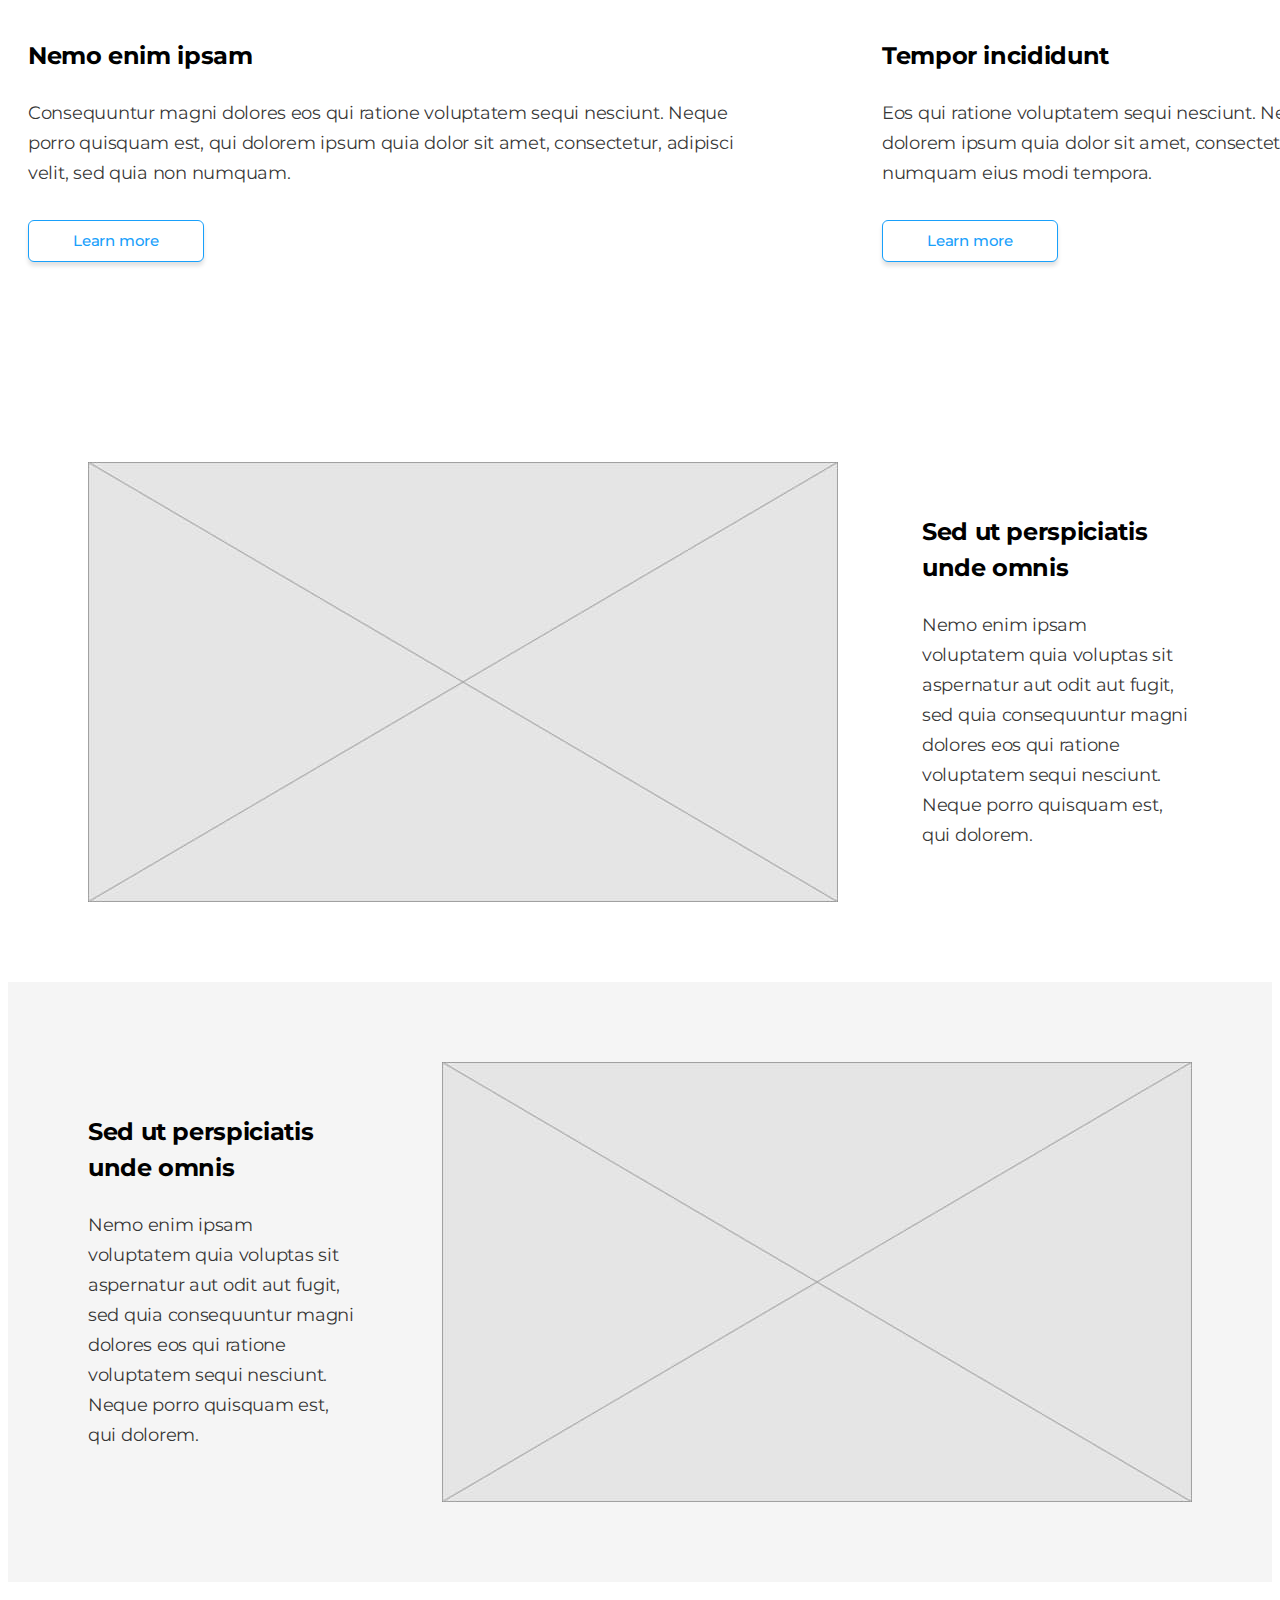
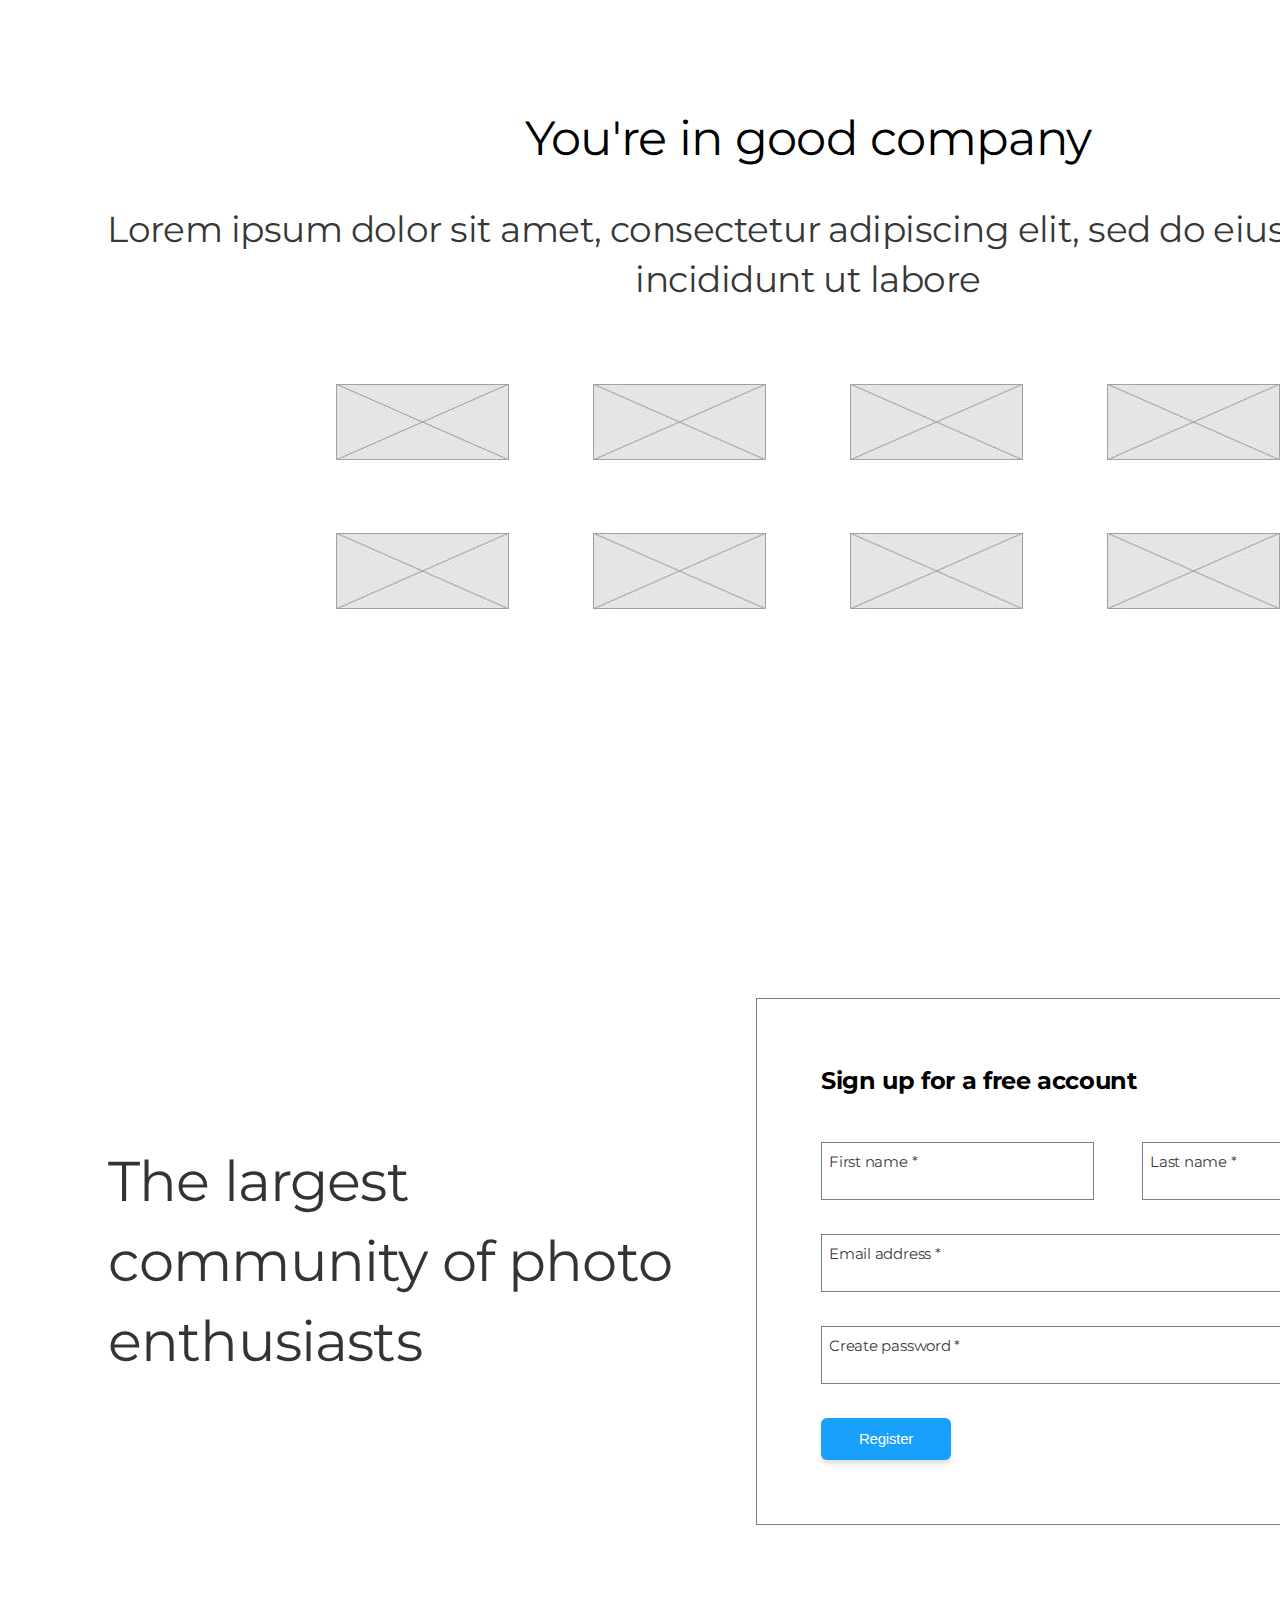
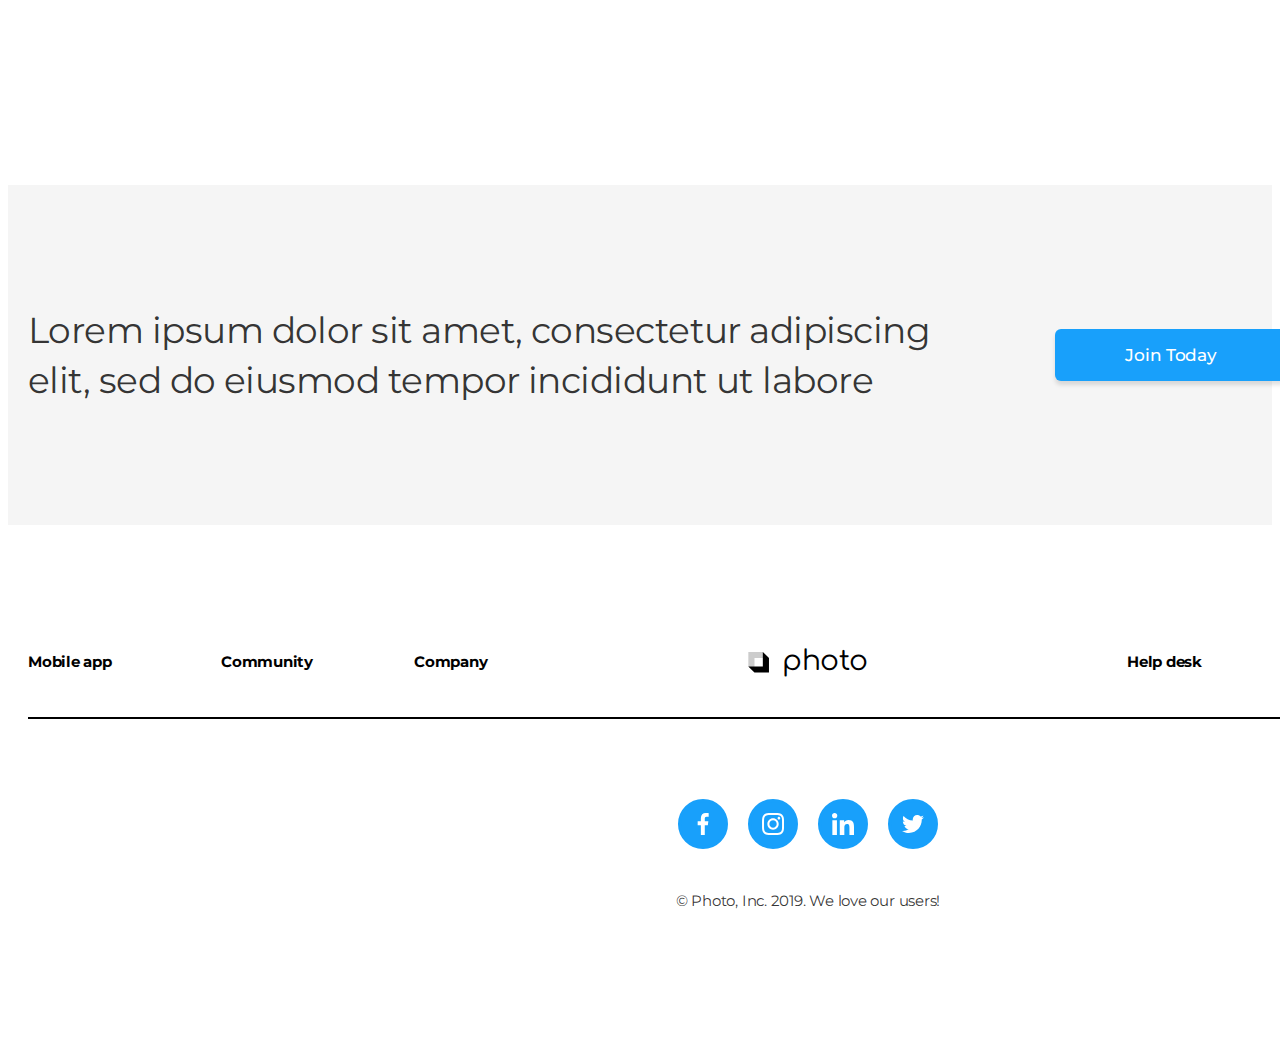
==== commit 46766027: "fix" ====
--- a/index.html
+++ b/index.html
@@ -609,17 +609,18 @@
           >Leave your contacts and we will call you back
         </strong>
 
-        <form class="modal-form" name="madal-form">
+        <form class="modal-form" name="madal-form" autocomplete="off">
           <label class="modal-form-field">
             <input
               class="modal-form-input"
               type="text"
               name="user-name"
-              placeholder=""
+              placeholder="Antony Black"
               minlength="3"
               maxlength="15"
               required
-              pattern=""
+              pattern=" "
+              autofocus
             />
             <span class="modal-form-lable">Name*</span>
             <svg class="modal-form-icon" width="18" height="24">
@@ -632,11 +633,11 @@
               class="modal-form-input"
               type="tel"
               name="user-phone"
-              placeholder=""
+              placeholder="+380997777777"
               minlength="3"
               maxlength="15"
               required
-              pattern=""
+              pattern=" "
             />
             <span class="modal-form-lable">Phone*</span>
             <svg class="modal-form-icon" width="18" height="24">
@@ -649,11 +650,11 @@
               class="modal-form-input"
               type="email"
               name="user-email"
-              placeholder=""
+              placeholder="example@mail.com"
               minlength="3"
               maxlength="15"
               required
-              pattern=""
+              pattern=" "
             />
             <span class="modal-form-lable">Email*</span>
             <svg class="modal-form-icon" width="18" height="24">
@@ -667,21 +668,12 @@
               name="user-comment"
               id="user-comment"
               rows="4"
-              placeholder=""
+              placeholder="Type your comment..."
             ></textarea>
             <span class="modal-comment-lable">Comment</span>
           </label>
 
-          <!-- <label class="modal-comment-lable" id="user-comment">Comment</label>
-          <textarea
-            class="modal-form-comment"
-            name="user-comment"
-            id="user-comment"
-            rows="10"
-            placeholder="Type your comment..."
-          ></textarea> -->
-
-          <label class="modal-form-field" for="user-agreement">
+          <label class="modal-form-agreement" for="user-agreement">
             <input
               class="modal-form-checkbox"
               type="checkbox"
@@ -691,7 +683,7 @@
               required
             />
             <span class="icon-checkbox"></span>
-            <span class="modal-form-label"
+            <span class="modal-form-desc"
               >I accept the terms and conditions of the
               <a class="modal-form-link" href="" target="_blank"
                 >Privacy Policy
@@ -699,24 +691,9 @@
             </span>
           </label>
 
-          <!-- <label class="modal-form-field" for="user-agreement">
-            <input
-              class="modal-form-checkbox"
-              type="checkbox"
-              name="user-agreement"
-              id="user-agreement"
-              required
-            />
-            <span class="icon-checkbox"></span>
-            <span class="modal-form-label"
-              >I accept the terms and conditions of the
-              <a class="modal-form-link" href="" target="_blank"
-                >Privacy Policy
-              </a>
-            </span>
-          </label> -->
-
-          <button class="modal-form-btn txt btn" type="submit">Send</button>
+          <button class="modal-form-btn button primary" type="submit">
+            Send
+          </button>
         </form>
       </div>
     </div>
--- a/css/common.css
+++ b/css/common.css
@@ -29,6 +29,7 @@
   /* -------------- */
   --shadow-8: rgba(0, 0, 0, 0.08);
   --shadow-08: rgba(46, 47, 66, 0.08);
+  --shadow-80: rgba(0, 0, 0, 0.8);
   --shadow-10: rgba(255, 255, 255, 0.1);
   --shadow-15: rgba(0, 0, 0, 0.15);
   --shadow-16: rgba(46, 47, 66, 0.16);
--- a/css/style.css
+++ b/css/style.css
@@ -736,7 +736,7 @@
 .modal-title {
   display: block;
   text-align: center;
-  margin-bottom: 16px;
+  margin-bottom: 30px;
 
   font-size: 15px;
   font-weight: 700;
@@ -751,7 +751,12 @@
   position: relative;
 
   display: flex;
-  margin-bottom: 26px;
+  margin-bottom: 28px;
+  color: var(--primary-text-color);
+}
+.modal-form-field:nth-child(3) {
+  /* У последнего(3 го) поля изменяем нижний отступ. */
+  margin-bottom: 46px;
 }
 
 .modal-form-input {
@@ -759,23 +764,71 @@
   height: 40px;
 
   padding: 8px 16px 8px 30px;
-}
+
+  border: 1px solid var(--shadow-04);
+  border-radius: 3px;
+  outline: 1px solid transparent;
+
+  transition: outline-color var(--transit-fast),
+    border-color var(--transit-fast), box-shadow var(--transit-fast);
+}
+.modal-form-input:focus,
+.modal-form-input:focus-visible {
+  outline-color: var(--accent-bg-color);
+  border-color: var(--accent-bg-color);
+  box-shadow: 0px 4px 4px 0px rgba(41, 43, 77, 0.2);
+
+  /* box-shadow: 0px 2px 2px 0px var(--shadow-12), 0px 2px 1px 0px var(--shadow-8),
+    0px 3px 1px 0px var(--shadow-01); */
+}
+.modal-form-input:focus + .modal-form-lable,
+.modal-form-input:not(:placeholder-shown) + .modal-form-lable {
+  /* При фокусе делаем смещение и уменьшение label, и меняем ему цвет.  */
+  color: var(--accent-text-color);
+  transform: translateY(-45px) translateX(-30px) scale(0.8);
+}
+.modal-form-input::placeholder {
+  /* Стилизируем placeholder(подсказку) задаем цвет и делаем её прозрачной пока label находится в поле. */
+  opacity: 0;
+  color: var(--shadow-15);
+  transition: opacity var(--transit);
+}
+.modal-form-input:focus::placeholder {
+  /* Стилизируем placeholder(подсказку) делаем её непрозрачной когда label находится не в поле. */
+  opacity: 1;
+}
+
 .modal-form-lable {
   position: absolute;
   top: 50%;
   left: 30px;
+  transform-origin: left center;
+  /* transform-origin - (Точка трансформации) позволяет сместить точку трансформации, относительно которой происходит изменение положения, размера или формы элемента. */
   transform: translateY(-50%);
-}
+
+  color: var(--shadow-50);
+
+  transition: color var(--transit), transform var(--transit);
+}
+
 .modal-form-icon {
   position: absolute;
   top: 50%;
   left: 6px;
+  fill: currentColor;
+
   transform: translateY(-50%);
+
+  transition: fill var(--transit), transform var(--transit);
+}
+.modal-form-input:focus ~ .modal-form-icon {
+  color: var(--accent-bg-color);
 }
 
 .modal-form-massage {
   position: relative;
   display: flex;
+  margin-bottom: 16px;
 }
 .modal-form-textarea {
   width: 100%;
@@ -785,7 +838,21 @@
 }
 .modal-comment-lable {
   position: absolute;
-  top: 50%;
-  left: 30px;
-  transform: translateY(-50%);
-}
+  top: -26px;
+  left: 0;
+}
+.modal-form-agreement {
+  display: flex;
+  align-items: center;
+  justify-content: center;
+  gap: 4px;
+  margin-bottom: 20px;
+}
+.modal-form-desc {
+  font-size: 12px;
+}
+.modal-form-btn {
+  display: block;
+  margin-left: auto;
+  margin-right: auto;
+}
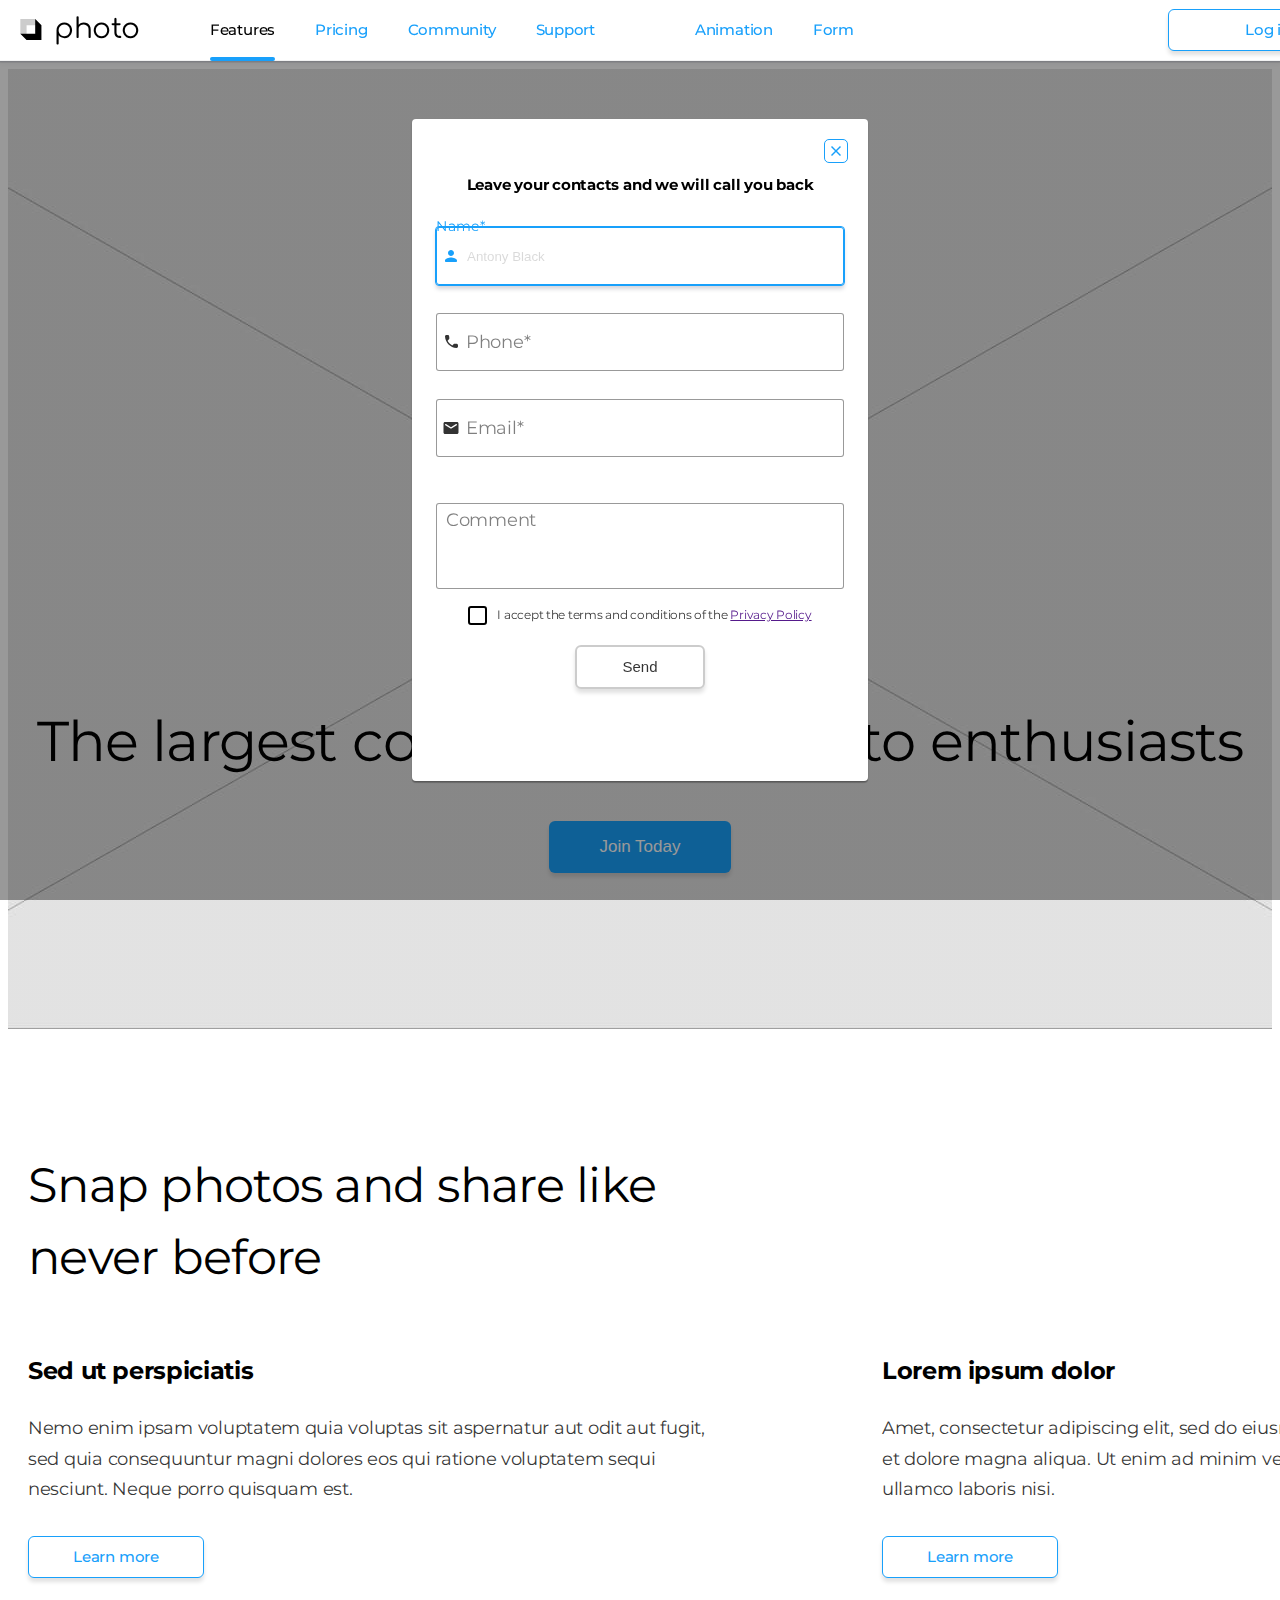
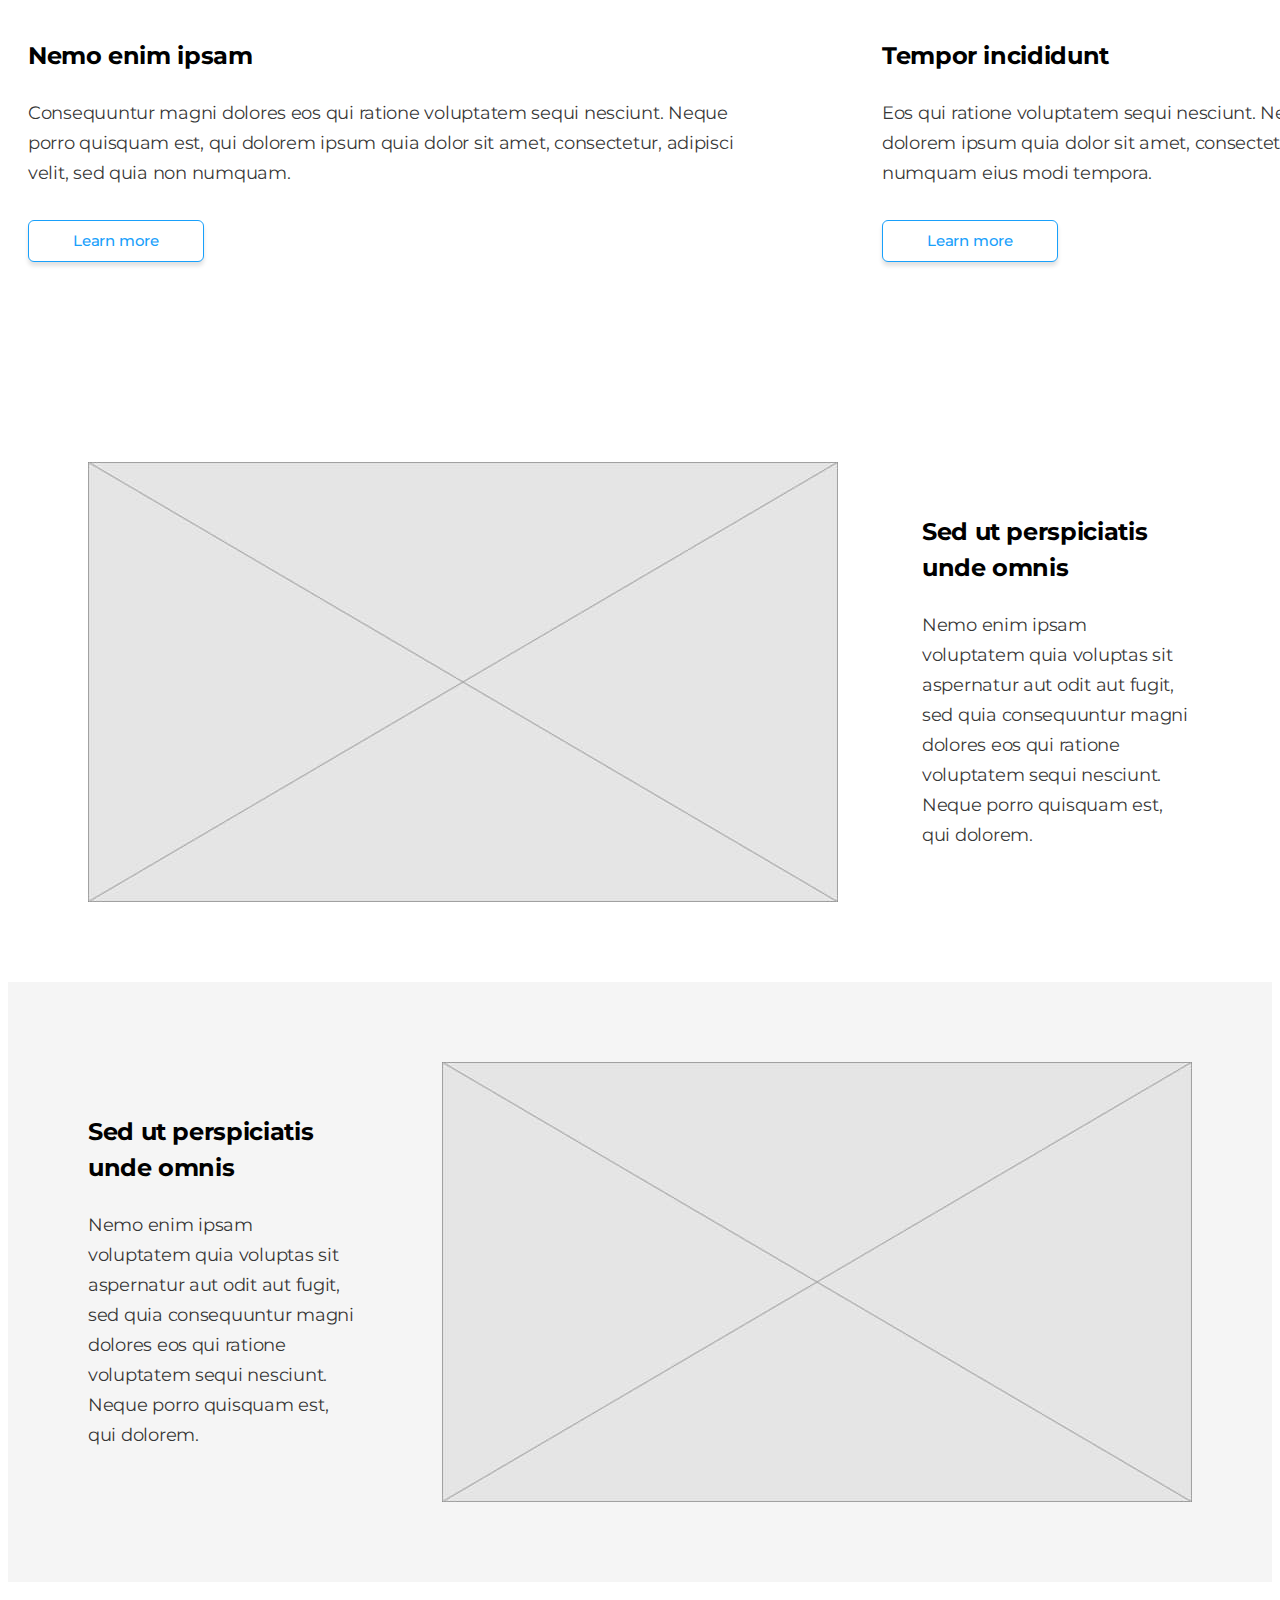
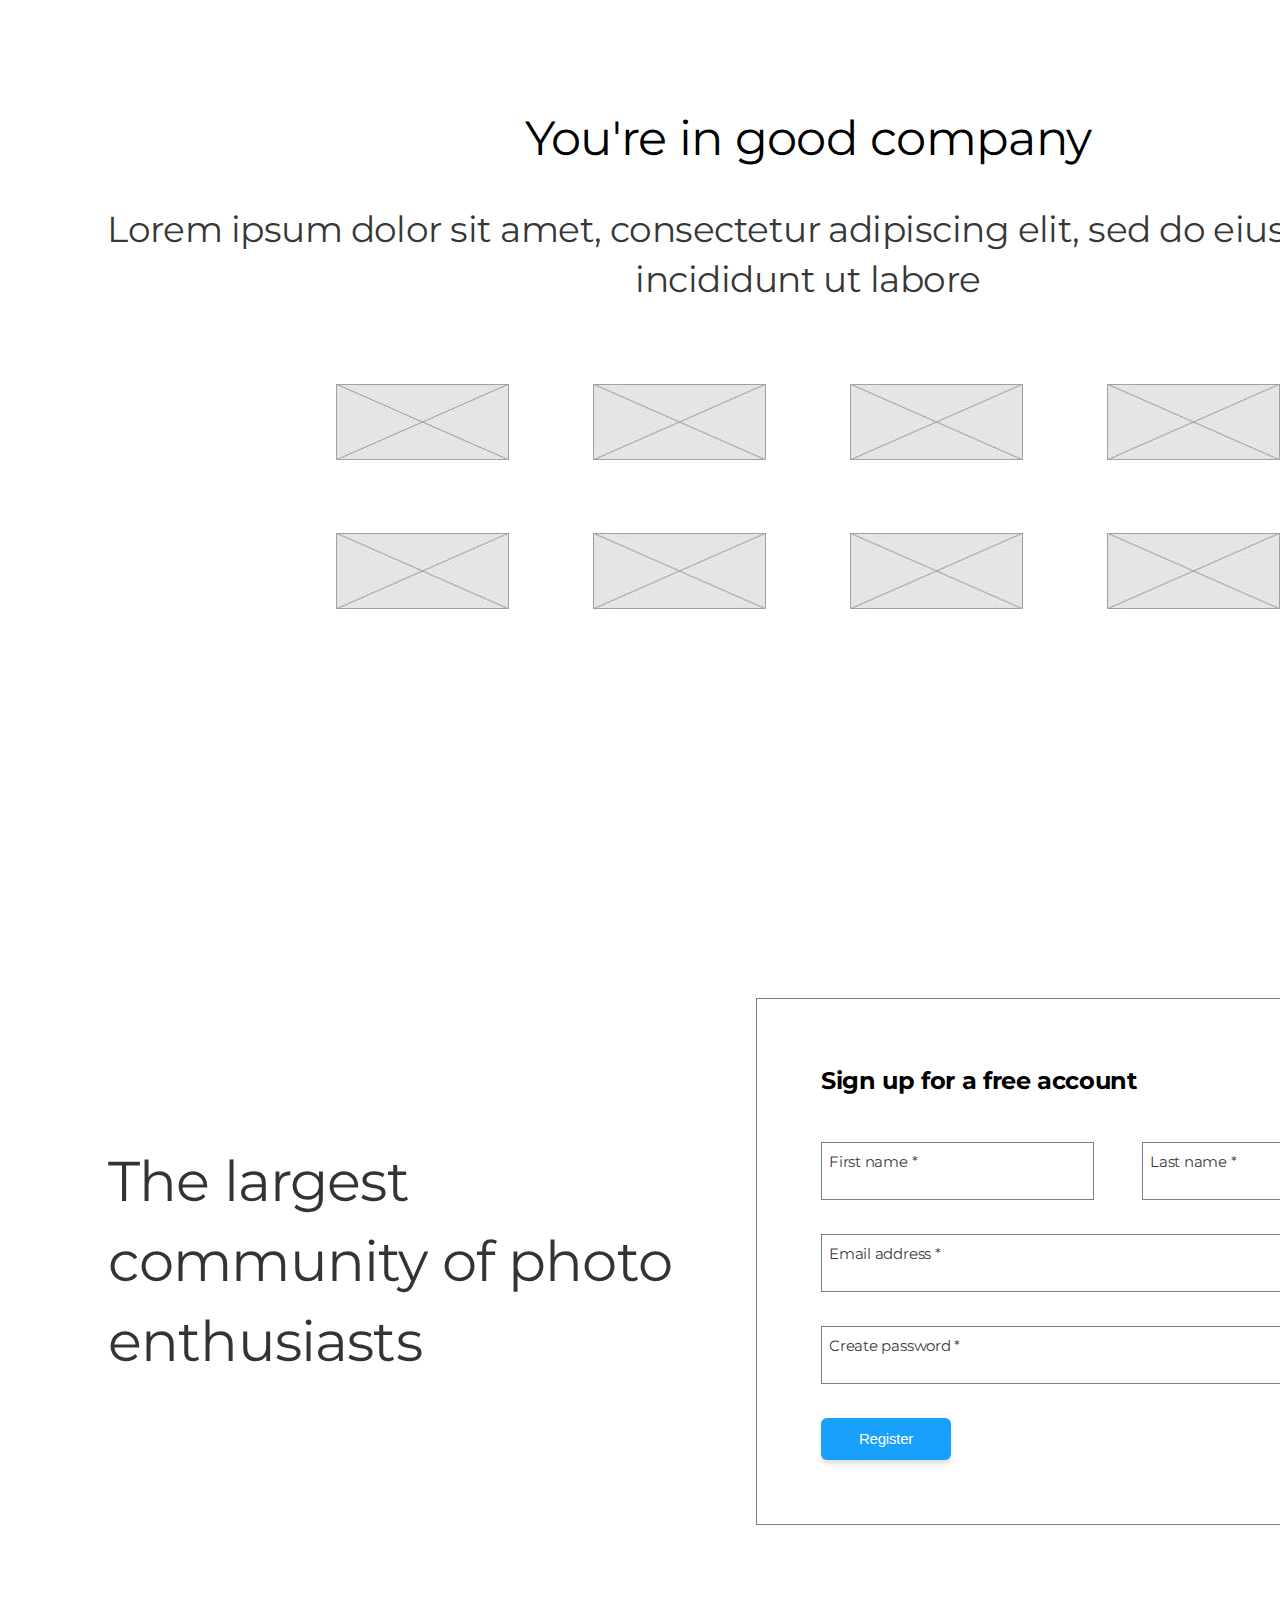
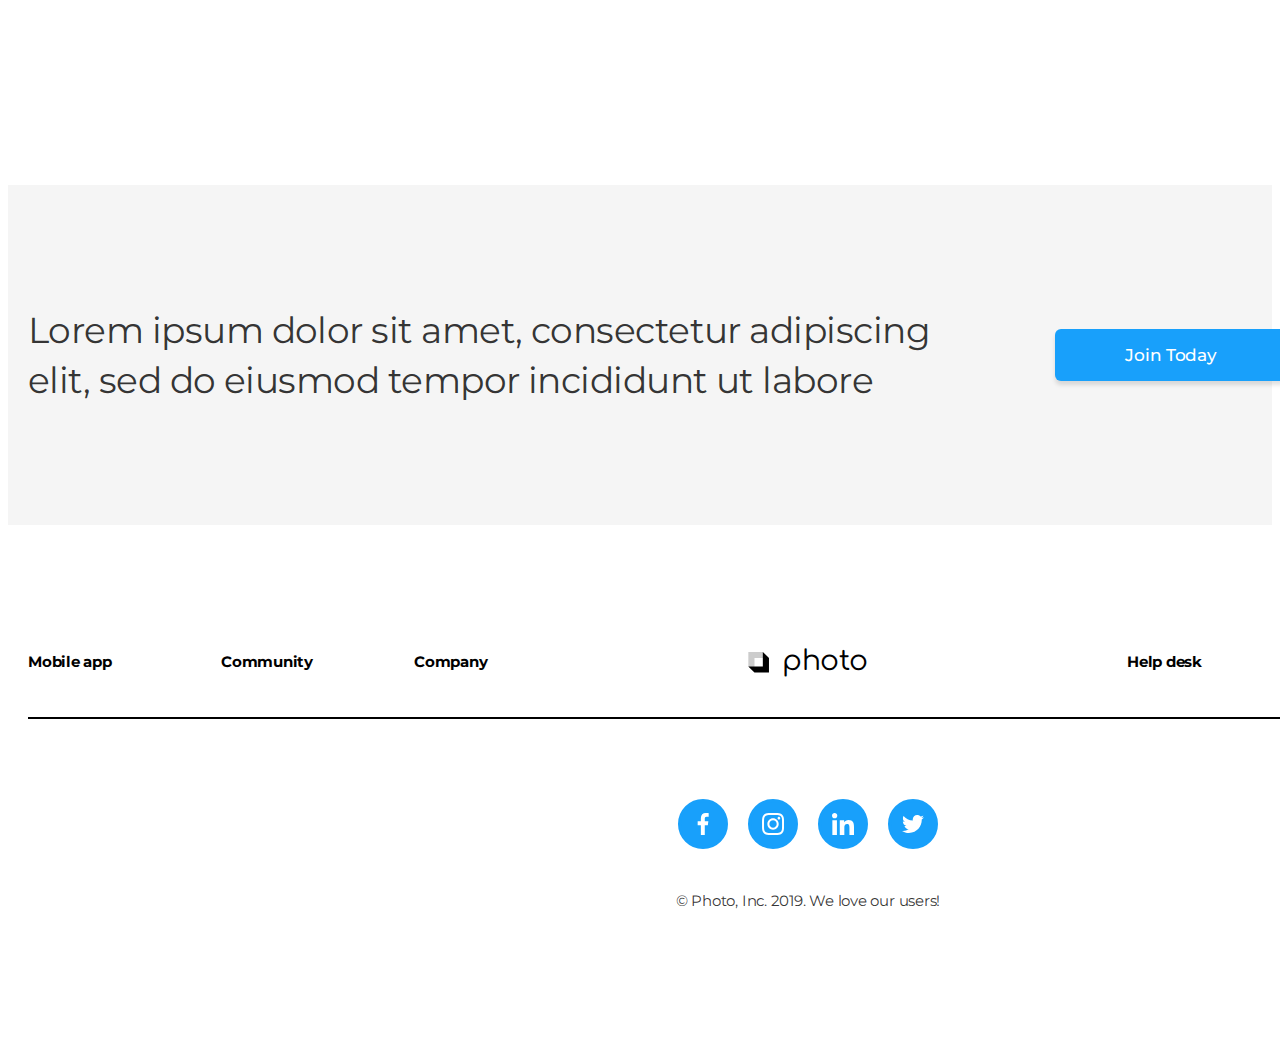
==== commit 7e0eab95: "fix" ====
--- a/index.html
+++ b/index.html
@@ -616,16 +616,28 @@
               type="text"
               name="user-name"
               placeholder="Antony Black"
-              minlength="3"
+              minlength="2"
               maxlength="15"
               required
-              pattern=" "
               autofocus
             />
             <span class="modal-form-lable">Name*</span>
             <svg class="modal-form-icon" width="18" height="24">
               <use href="./imag/icons.svg#icon-user"></use>
             </svg>
+            <span class="warning-msg"
+              >Поле должно содержать минимум 2 символа</span
+            >
+            <svg class="info-icons" width="16" height="16">
+              <use
+                class="warning-icon"
+                href="./imag/icons.svg#icon-warning"
+              ></use>
+              <use
+                class="success-icon"
+                href="./imag/icons.svg#icon-success"
+              ></use>
+            </svg>
           </label>
 
           <label class="modal-form-field">
@@ -634,14 +646,26 @@
               type="tel"
               name="user-phone"
               placeholder="+380997777777"
-              minlength="3"
-              maxlength="15"
+              minlength="13"
+              maxlength="13"
               required
-              pattern=" "
             />
             <span class="modal-form-lable">Phone*</span>
             <svg class="modal-form-icon" width="18" height="24">
               <use href="./imag/icons.svg#icon-phone"></use>
+            </svg>
+            <span class="warning-msg"
+              >Номер телефона в формате +380997777777</span
+            >
+            <svg class="info-icons" width="16" height="16">
+              <use
+                class="warning-icon"
+                href="./imag/icons.svg#icon-warning"
+              ></use>
+              <use
+                class="success-icon"
+                href="./imag/icons.svg#icon-success"
+              ></use>
             </svg>
           </label>
 
@@ -651,14 +675,24 @@
               type="email"
               name="user-email"
               placeholder="example@mail.com"
-              minlength="3"
-              maxlength="15"
               required
-              pattern=" "
             />
             <span class="modal-form-lable">Email*</span>
             <svg class="modal-form-icon" width="18" height="24">
               <use href="./imag/icons.svg#icon-email"></use>
+            </svg>
+            <span class="warning-msg"
+              >Адрес почты в формате example@mail.com</span
+            >
+            <svg class="info-icons" width="16" height="16">
+              <use
+                class="warning-icon"
+                href="./imag/icons.svg#icon-warning"
+              ></use>
+              <use
+                class="success-icon"
+                href="./imag/icons.svg#icon-success"
+              ></use>
             </svg>
           </label>
 
@@ -673,7 +707,7 @@
             <span class="modal-comment-lable">Comment</span>
           </label>
 
-          <label class="modal-form-agreement" for="user-agreement">
+          <!-- <label class="modal-form-agreement" for="user-agreement">
             <input
               class="modal-form-checkbox"
               type="checkbox"
@@ -689,9 +723,33 @@
                 >Privacy Policy
               </a>
             </span>
+          </label> -->
+
+          <label class="modal-form-agreement" for="user-agreement">
+            <input
+              class="modal-form-checkbox"
+              type="checkbox"
+              name="user-agreement"
+              value="agreement"
+              id="user-agreement"
+              required
+              data-modal-checkbox
+            />
+            <span class="icon-checkbox"></span>
+            <span class="modal-form-desc"
+              >I accept the terms and conditions of the
+              <a class="modal-form-link" href="" target="_blank"
+                >Privacy Policy
+              </a>
+            </span>
           </label>
 
-          <button class="modal-form-btn button primary" type="submit">
+          <button
+            class="modal-form-btn button primary"
+            type="submit"
+            disabled
+            data-modal-submit
+          >
             Send
           </button>
         </form>
--- a/css/common.css
+++ b/css/common.css
@@ -1,194 +1 @@
-/*__________ variable colors __________*/
-:root {
-  /* Fonts */
-  --primary-fonts: Montserrat, sans-serif;
-  --secondary-fonts: Comfortaa, cursive;
-  /* Text color */
-  --white-text-color: #ffffff;
-  --black-text-color: #000000;
-  --primary-text-color: rgba(0, 0, 0, 0.8);
-  --accent-text-color: #18a0fb;
-  /* BG color */
-  --white-bg-color: #ffffff;
-  --second-light-bg-cl: #f5f5f5;
-  --complementary-bg-cl: #e5e5e5;
-  --accent-bg-color: #18a0fb;
-  --hover-btn: #1485d0;
-  --black-bg-color: #000000;
-  --logo-grey-color: #cccccc;
-  --logo-black-color: #000000;
-  /* Shadow */
-  --shadow-01: rgba(0, 0, 0, 0.01);
-  --shadow-02: rgba(0, 0, 0, 0.2);
-  --shadow-04: rgba(0, 0, 0, 0.4);
-  --shadow-05: rgba(0, 0, 0, 0.05);
-  --shadow-50: rgba(0, 0, 0, 0.5);
-  --shadow-1: rgba(0, 0, 0, 0.1);
-  --shadow-12: rgba(0, 0, 0, 0.12);
-  --shadow-14: rgba(0, 0, 0, 0.14);
-  /* -------------- */
-  --shadow-8: rgba(0, 0, 0, 0.08);
-  --shadow-08: rgba(46, 47, 66, 0.08);
-  --shadow-80: rgba(0, 0, 0, 0.8);
-  --shadow-10: rgba(255, 255, 255, 0.1);
-  --shadow-15: rgba(0, 0, 0, 0.15);
-  --shadow-16: rgba(46, 47, 66, 0.16);
-  --shadow-70: rgba(46, 47, 66, 0.7);
-  /* Others */
 
-  /* Transition time */
-  --transit: 250ms cubic-bezier(0.4, 0, 0.2, 1);
-
-  /* Animation time */
-}
-/*__________ Reset style __________*/
-
-/* Нормализация (box-sizing: border-box;) 
-После подключения modern-normalize в теге head, этот кастыль нам не нужен!
-
-html {
-  box-sizing: border-box;
-}
-*,
-*::before,
-*::after {
-  box-sizing: inherit;
-} */
-h1,
-h2,
-h3,
-h4,
-h5,
-h6,
-p,
-ul,
-li {
-  margin: 0;
-  padding: 0;
-}
-.list {
-  list-style: none;
-}
-.link {
-  text-decoration: none;
-}
-/*__________ Basic style __________*/
-body {
-  /* padding-top Репета.
-  - padding-top - это сдвигаем body вниз на высоту header(чтоб header не залазил на боди) Репета.
-   */
-
-  padding-top: 60px;
-
-  font-family: var(--primary-fonts);
-  font-size: 18px;
-  font-style: normal;
-  font-weight: 400;
-  line-height: 1.67;
-  letter-spacing: -0.27px;
-  color: var(--primary-text-color);
-  background-color: var(--white-bg-color);
-}
-/*__________ common styles__________ */
-/* Section */
-.section {
-  max-width: 1680px;
-  margin-left: auto;
-  margin-right: auto;
-
-  background-position: center;
-  background-size: cover;
-  background-repeat: no-repeat;
-
-  padding-top: 120px;
-  padding-bottom: 120px;
-}
-.section.no-padding {
-  padding-top: 0px;
-  padding-bottom: 0px;
-}
-/* .section.color {
-  background-color: var(--second-light-bg-cl);
-} */
-.container {
-  margin-left: auto;
-  margin-right: auto;
-  width: 1560px;
-  padding-right: 20px;
-  padding-left: 20px;
-
-  /* outline: 1px solid red; */
-}
-/* Text style */
-.section-title {
-  font-size: 48px;
-  font-weight: 400;
-  line-height: 1.5;
-  letter-spacing: -0.72px;
-  color: var(--black-text-color);
-}
-.title {
-  font-size: 24px;
-  font-weight: 700;
-  line-height: 1.5;
-  letter-spacing: -0.36px;
-}
-.text {
-  font-size: 36px;
-  font-weight: 400;
-  line-height: 1.39;
-  letter-spacing: -0.54px;
-}
-.txt {
-  font-size: 15px;
-  letter-spacing: -0.225px;
-}
-/* Button */
-.button {
-  display: inline-block;
-  min-width: 130px;
-  border-radius: 6px;
-  padding: 11px 34px;
-  border: 1px solid transparent;
-
-  font-size: 15px;
-  font-weight: 500;
-  line-height: 1.2; /* normal */
-  text-align: center;
-  text-decoration: none;
-
-  color: var(--black-text-color);
-  background-color: var(--white-bg-color);
-  box-shadow: 0px 4px 4px 0px var(--shadow-12);
-
-  cursor: pointer;
-}
-.btn {
-  font-size: 17px;
-  padding: 15px 50px;
-}
-.button.primary {
-  color: var(--white-text-color);
-  background-color: var(--accent-bg-color);
-
-  transition: background-color var(--transit), box-shadow var(--transit);
-}
-.button.primary:hover,
-.button.primary:focus {
-  background-color: var(--hover-btn);
-  box-shadow: 0px 4px 4px 0px var(--shadow-04);
-}
-.button.secondary {
-  color: var(--accent-text-color);
-  background-color: var(--white-bg-color);
-  border-color: var(--accent-bg-color);
-
-  transition: color var(--transit), background-color var(--transit),
-    box-shadow var(--transit);
-}
-.button.secondary:hover,
-.button.secondary:focus {
-  color: var(--hover-btn);
-  border-color: var(--hover-btn);
-  box-shadow: 0px 4px 4px 0px var(--shadow-04);
-}
--- a/css/style.css
+++ b/css/style.css
@@ -1,4 +1,199 @@
-/*__________ Header section __________*/
+/* =============== Variable colors Переменные ===============*/
+:root {
+  /* Fonts */
+  --primary-fonts: Montserrat, sans-serif;
+  --secondary-fonts: Comfortaa, cursive;
+  /* Text color */
+  --white-text-color: #ffffff;
+  --black-text-color: #000000;
+  --primary-text-color: rgba(0, 0, 0, 0.8);
+  --accent-text-color: #18a0fb;
+  /* BG color */
+  --white-bg-color: #ffffff;
+  --second-light-bg-cl: #f5f5f5;
+  --complementary-bg-cl: #e5e5e5;
+  --accent-bg-color: #18a0fb;
+  --hover-btn: #1485d0;
+  --black-bg-color: #000000;
+  --logo-grey-color: #cccccc;
+  --logo-black-color: #000000;
+  /* Shadow */
+  --shadow-01: rgba(0, 0, 0, 0.01);
+  --shadow-02: rgba(0, 0, 0, 0.2);
+  --shadow-04: rgba(0, 0, 0, 0.4);
+  --shadow-05: rgba(0, 0, 0, 0.05);
+  --shadow-50: rgba(0, 0, 0, 0.5);
+  --shadow-1: rgba(0, 0, 0, 0.1);
+  --shadow-12: rgba(0, 0, 0, 0.12);
+  --shadow-14: rgba(0, 0, 0, 0.14);
+  /* -------------- */
+  --shadow-8: rgba(0, 0, 0, 0.08);
+  --shadow-08: rgba(46, 47, 66, 0.08);
+  --shadow-80: rgba(0, 0, 0, 0.8);
+  --shadow-10: rgba(255, 255, 255, 0.1);
+  --shadow-15: rgba(0, 0, 0, 0.15);
+  --shadow-16: rgba(46, 47, 66, 0.16);
+  --shadow-70: rgba(46, 47, 66, 0.7);
+  /* Others */
+
+  /*----- Transition time ----- */
+  --transit: 250ms cubic-bezier(0.4, 0, 0.2, 1);
+
+  /* ----- Animation time ----- */
+}
+/* =============== Reset style =============== */
+
+/* Нормализация(box-sizing: border-box;) 
+После подключения modern-normalize в теге head, этот кастыль нам не нужен!
+html {
+  box-sizing: border-box;
+}
+*,
+*::before,
+*::after {
+  box-sizing: inherit;
+} */
+
+h1,
+h2,
+h3,
+h4,
+h5,
+h6,
+p,
+ul,
+li {
+  margin: 0;
+  padding: 0;
+}
+.list {
+  list-style: none;
+}
+.link {
+  text-decoration: none;
+}
+/* =============== Basic style =============== */
+body {
+  padding-top: 60px; /* padding-top(Репета).Этом сдвигаем body вниз на высоту header(чтоб header не залазил на боди). */
+
+  font-family: var(--primary-fonts);
+  font-size: 18px;
+  font-style: normal;
+  font-weight: 400;
+  line-height: 1.67;
+  letter-spacing: -0.27px;
+  color: var(--primary-text-color);
+  background-color: var(--white-bg-color);
+}
+/* =============== Common styles =============== */
+
+/* ----- Section ----- */
+
+.section {
+  max-width: 1680px;
+  margin-left: auto;
+  margin-right: auto;
+
+  background-position: center;
+  background-size: cover;
+  background-repeat: no-repeat;
+
+  padding-top: 120px;
+  padding-bottom: 120px;
+}
+.section.no-padding {
+  padding-top: 0px;
+  padding-bottom: 0px;
+}
+/* .section.color {
+  background-color: var(--second-light-bg-cl);
+} */
+.container {
+  margin-left: auto;
+  margin-right: auto;
+  width: 1560px;
+  padding-right: 20px;
+  padding-left: 20px;
+
+  /* outline: 1px solid red; */ /* Нужен в начале разработки, чтоб видеть края элементов */
+}
+/* ----- Text style ----- */
+
+.section-title {
+  font-size: 48px;
+  font-weight: 400;
+  line-height: 1.5;
+  letter-spacing: -0.72px;
+  color: var(--black-text-color);
+}
+.title {
+  font-size: 24px;
+  font-weight: 700;
+  line-height: 1.5;
+  letter-spacing: -0.36px;
+}
+.text {
+  font-size: 36px;
+  font-weight: 400;
+  line-height: 1.39;
+  letter-spacing: -0.54px;
+}
+.txt {
+  font-size: 15px;
+  letter-spacing: -0.225px;
+}
+/* ----- Button ----- */
+
+.button {
+  display: inline-block;
+  min-width: 130px;
+  border-radius: 6px;
+  padding: 11px 34px;
+  border: 1px solid transparent;
+
+  font-size: 15px;
+  font-weight: 500;
+  line-height: 1.2; /* normal */
+  text-align: center;
+  text-decoration: none;
+
+  color: var(--black-text-color);
+  background-color: var(--white-bg-color);
+  box-shadow: 0px 4px 4px 0px var(--shadow-12);
+
+  cursor: pointer;
+}
+.btn {
+  font-size: 17px;
+  padding: 15px 50px;
+}
+.button.primary {
+  color: var(--white-text-color);
+  background-color: var(--accent-bg-color);
+
+  transition: background-color var(--transit), box-shadow var(--transit);
+}
+.button.primary:hover,
+.button.primary:focus {
+  background-color: var(--hover-btn);
+  box-shadow: 0px 4px 4px 0px var(--shadow-04);
+}
+.button.secondary {
+  color: var(--accent-text-color);
+  background-color: var(--white-bg-color);
+  border-color: var(--accent-bg-color);
+
+  transition: color var(--transit), background-color var(--transit),
+    box-shadow var(--transit);
+}
+.button.secondary:hover,
+.button.secondary:focus {
+  color: var(--hover-btn);
+  border-color: var(--hover-btn);
+  box-shadow: 0px 4px 4px 0px var(--shadow-04);
+}
+
+/* =============== Header section =============== */
 
 /** Настройки для Header
 Настройки для Header (Ярослав)
@@ -49,6 +244,7 @@
 3) В CSS в селекторе .page-header {прописываем стили}
 |============================
 */
+
 .page-header {
   position: fixed;
   top: 0;
@@ -180,7 +376,8 @@
 .auth-nav .item + .item {
   margin-left: 12px;
 }
-/*__________ Hero section 1 __________*/
+/* =============== Hero section 1 =============== */
+
 .hero.section {
   padding-top: 414px;
   padding-bottom: 156px;
@@ -227,7 +424,8 @@
   letter-spacing: -0.84px;
   color: var(--black-text-color);
 }
-/*__________ Feature section 2 __________*/
+/* =============== Feature section 2 =============== */
+
 .feature .section-title {
   margin-bottom: 60px;
 }
@@ -341,7 +539,8 @@
 .feature-list .link {
   color: var(--accent-text-color);
 }
-/*__________ Works section 3 __________*/
+/* =============== Works section 3 ===============*/
+
 .work-list > .item {
   display: flex;
   align-items: center;
@@ -383,7 +582,8 @@
 |============================
 */
 
-/*__________ Testimonials section 4 __________*/
+/* =============== Testimonials section 4 =============== */
+
 .testimonials .section-title {
   text-align: center;
   margin-bottom: 30px;
@@ -410,7 +610,8 @@
 .clients-list .clients-item:nth-last-child(-n + 4) {
   margin-bottom: 0;
 }
-/*__________ Register section 5 __________*/
+/* =============== Register section 5 =============== */
+
 .wrapper-register {
   display: flex;
   align-items: center;
@@ -440,7 +641,8 @@
   margin-bottom: 43px;
 }
 
-/* ----- Form ----- */
+/* _______________ Форма регистрации Form-register _______________ */
+
 .register-form-group {
   display: flex;
   align-items: center;
@@ -493,7 +695,6 @@
 .register-form-input:focus::placeholder {
   opacity: 1;
 }
-
 .register-form-lable {
   position: absolute;
   top: 8px;
@@ -560,7 +761,8 @@
   opacity: 1;
 }
 
-/*__________ Signup section 6 __________*/
+/* =============== Signup section 6 =============== */
+
 .signup-section {
   background-color: var(--second-light-bg-cl);
 }
@@ -579,7 +781,8 @@
   display: flex;
   gap: 45px;
 }
-/*__________ Footer section __________*/
+/* =============== Footer section =============== */
+
 .footer .container {
   position: relative;
 }
@@ -660,7 +863,8 @@
   text-align: center;
   line-height: 1.6;
 }
-/*__________ Modal window Join Today __________*/
+/*=============== Модальное окно Modal window Join Today ===============*/
+
 .backdrop {
   position: fixed;
   top: 0;
@@ -699,7 +903,9 @@
   transform: translate(-50%, -50%) scale(1);
   transition: transform var(--transit);
 }
-/* close-btn-modal */
+
+/* ---------- Кнопка закрытия модалки close-btn-modal ---------- */
+
 .modal-btn-close {
   position: absolute;
   top: 20px;
@@ -732,7 +938,9 @@
   background-color: var(--accent-bg-color);
   border-color: transparent;
 }
-/* ----- Form-modal ----- */
+
+/* _______________ Форма модального окна Form-modal _______________ */
+
 .modal-title {
   display: block;
   text-align: center;
@@ -758,7 +966,7 @@
   /* У последнего(3 го) поля изменяем нижний отступ. */
   margin-bottom: 46px;
 }
-
+/* ----- input ----- */
 .modal-form-input {
   width: 100%;
   height: 40px;
@@ -774,12 +982,10 @@
 }
 .modal-form-input:focus,
 .modal-form-input:focus-visible {
+  /* При фокусе бордер поля меняет цвет и добавляется тень */
   outline-color: var(--accent-bg-color);
   border-color: var(--accent-bg-color);
   box-shadow: 0px 4px 4px 0px rgba(41, 43, 77, 0.2);
-
-  /* box-shadow: 0px 2px 2px 0px var(--shadow-12), 0px 2px 1px 0px var(--shadow-8),
-    0px 3px 1px 0px var(--shadow-01); */
 }
 .modal-form-input:focus + .modal-form-lable,
 .modal-form-input:not(:placeholder-shown) + .modal-form-lable {
@@ -787,17 +993,7 @@
   color: var(--accent-text-color);
   transform: translateY(-45px) translateX(-30px) scale(0.8);
 }
-.modal-form-input::placeholder {
-  /* Стилизируем placeholder(подсказку) задаем цвет и делаем её прозрачной пока label находится в поле. */
-  opacity: 0;
-  color: var(--shadow-15);
-  transition: opacity var(--transit);
-}
-.modal-form-input:focus::placeholder {
-  /* Стилизируем placeholder(подсказку) делаем её непрозрачной когда label находится не в поле. */
-  opacity: 1;
-}
-
+/* ----- lable ----- */
 .modal-form-lable {
   position: absolute;
   top: 50%;
@@ -810,7 +1006,7 @@
 
   transition: color var(--transit), transform var(--transit);
 }
-
+/* ----- icon ----- */
 .modal-form-icon {
   position: absolute;
   top: 50%;
@@ -824,7 +1020,20 @@
 .modal-form-input:focus ~ .modal-form-icon {
   color: var(--accent-bg-color);
 }
-
+/* ----- placeholder(подсказка) ----- */
+.modal-form-input::placeholder,
+.modal-form-textarea::placeholder {
+  /* Стилизируем placeholder(подсказку) задаем цвет и делаем её прозрачной пока label находится в поле. */
+  opacity: 0;
+  color: var(--shadow-15);
+  transition: opacity var(--transit);
+}
+.modal-form-input:focus::placeholder,
+.modal-form-textarea:focus::placeholder {
+  /* Стилизируем placeholder(подсказку) делаем её непрозрачной когда label находится не в поле. */
+  opacity: 1;
+}
+/* ---------- Поле коментария textarea ---------- */
 .modal-form-massage {
   position: relative;
   display: flex;
@@ -835,24 +1044,139 @@
 
   padding: 12px;
   resize: none;
+
+  border: 1px solid var(--shadow-04);
+  border-radius: 3px;
+  outline: 1px solid transparent;
+
+  transition: outline-color var(--transit-fast),
+    border-color var(--transit-fast), box-shadow var(--transit-fast);
+}
+.modal-form-textarea:focus,
+.modal-form-textarea:focus-visible {
+  /* При фокусе бордер поля меняет цвет и добавляется тень */
+  outline-color: var(--accent-bg-color);
+  border-color: var(--accent-bg-color);
+  box-shadow: 0px 4px 4px 0px rgba(41, 43, 77, 0.2);
 }
 .modal-comment-lable {
   position: absolute;
-  top: -26px;
+  top: 2px;
+  /* top: -26px; */
+  left: 10px;
+  transform-origin: left center;
+  /* transform-origin - (Точка трансформации) позволяет сместить точку трансформации, относительно которой происходит изменение положения, размера или формы элемента. */
+  /* transform: translateY(-50%); */
+
+  color: var(--shadow-50);
+
+  transition: color var(--transit), transform var(--transit);
+}
+.modal-form-textarea:focus + .modal-comment-lable,
+.modal-form-textarea:not(:placeholder-shown) + .modal-comment-lable {
+  /* При фокусе делаем смещение и уменьшение label, и меняем ему цвет.  */
+  color: var(--accent-text-color);
+  transform: translateY(-28px) translateX(-10px) scale(0.8);
+}
+
+/* ---------- Иконки валидности введенных данных ---------- */
+.info-icons {
+  position: absolute;
+  bottom: 4px;
+  right: 6px;
+}
+/* ----- */
+.warning-icon {
+  opacity: 0;
+  fill: rgb(255, 187, 0);
+
+  transition: opacity var(--transit);
+}
+.modal-form-input:not(:placeholder-shown):invalid:required
+  ~ .info-icons
+  > .warning-icon {
+  opacity: 1;
+}
+/* ----- */
+.success-icon {
+  opacity: 0;
+  fill: rgb(0, 164, 57);
+  transition: opacity var(--transit);
+}
+.modal-form-input:not(:placeholder-shown):valid:required
+  ~ .info-icons
+  > .success-icon {
+  opacity: 1;
+}
+/* ---------- Сообщение под полем (подсказка) при неправильнов вводе данных ---------- */
+.warning-msg {
+  position: absolute;
+  bottom: 0;
   left: 0;
-}
+  transform: translateY(20px);
+
+  display: block;
+  width: 100%;
+  font-size: 10px;
+  color: rgb(255, 187, 0);
+  text-align: center;
+  opacity: 0;
+
+  transition: opacity var(--transit);
+}
+.modal-form-input:not(:placeholder-shown):invalid:required ~ .warning-msg {
+  opacity: 1;
+}
+/* ---------- Checkbox cоглашение и описание к нему ---------- */
+
+/* ---------- Поле соглашения Checkbox ---------- */
 .modal-form-agreement {
   display: flex;
   align-items: center;
   justify-content: center;
-  gap: 4px;
+  gap: 10px;
   margin-bottom: 20px;
 }
 .modal-form-desc {
   font-size: 12px;
-}
+  user-select: none; /* user-select: none; запрет копирования текста */
+}
+.modal-form-checkbox {
+  appearance: none; /* appearance: none; Прячем изночальный checkbox */
+  position: absolute;
+}
+.icon-checkbox {
+  display: inline-block;
+  width: 15px;
+  height: 15px;
+
+  border: 2px solid black;
+  border-radius: 3px;
+
+  transition: transform var(--transit);
+}
+.modal-form-checkbox:checked + .icon-checkbox {
+  background-color: var(--accent-bg-color);
+  border: transparent; /* Рамку делаем прозрачной. */
+  background-image: url('../../imag/svg/click.svg');
+  background-size: contain; /* Гарантированно сохраняет пропорции изображения. */
+  background-origin: border-box; /* Распространяется на border + padding + content. */
+  transform: scale(1.3); /* Увеличиваем (зумируем) checkbox  */
+}
+
+/* ---------- Кнопка отправки формы button ---------- */
 .modal-form-btn {
   display: block;
   margin-left: auto;
   margin-right: auto;
 }
+/* Делаем кнопку неактивной */
+.modal-form-btn:disabled {
+  filter: grayscale(1);
+  background-color: transparent;
+  color: inherit;
+
+  border: 2px solid var(--shadow-02);
+
+  cursor: not-allowed; /* cursor: not-allowed; курсор неактивный, подсказка пользователю*/
+}
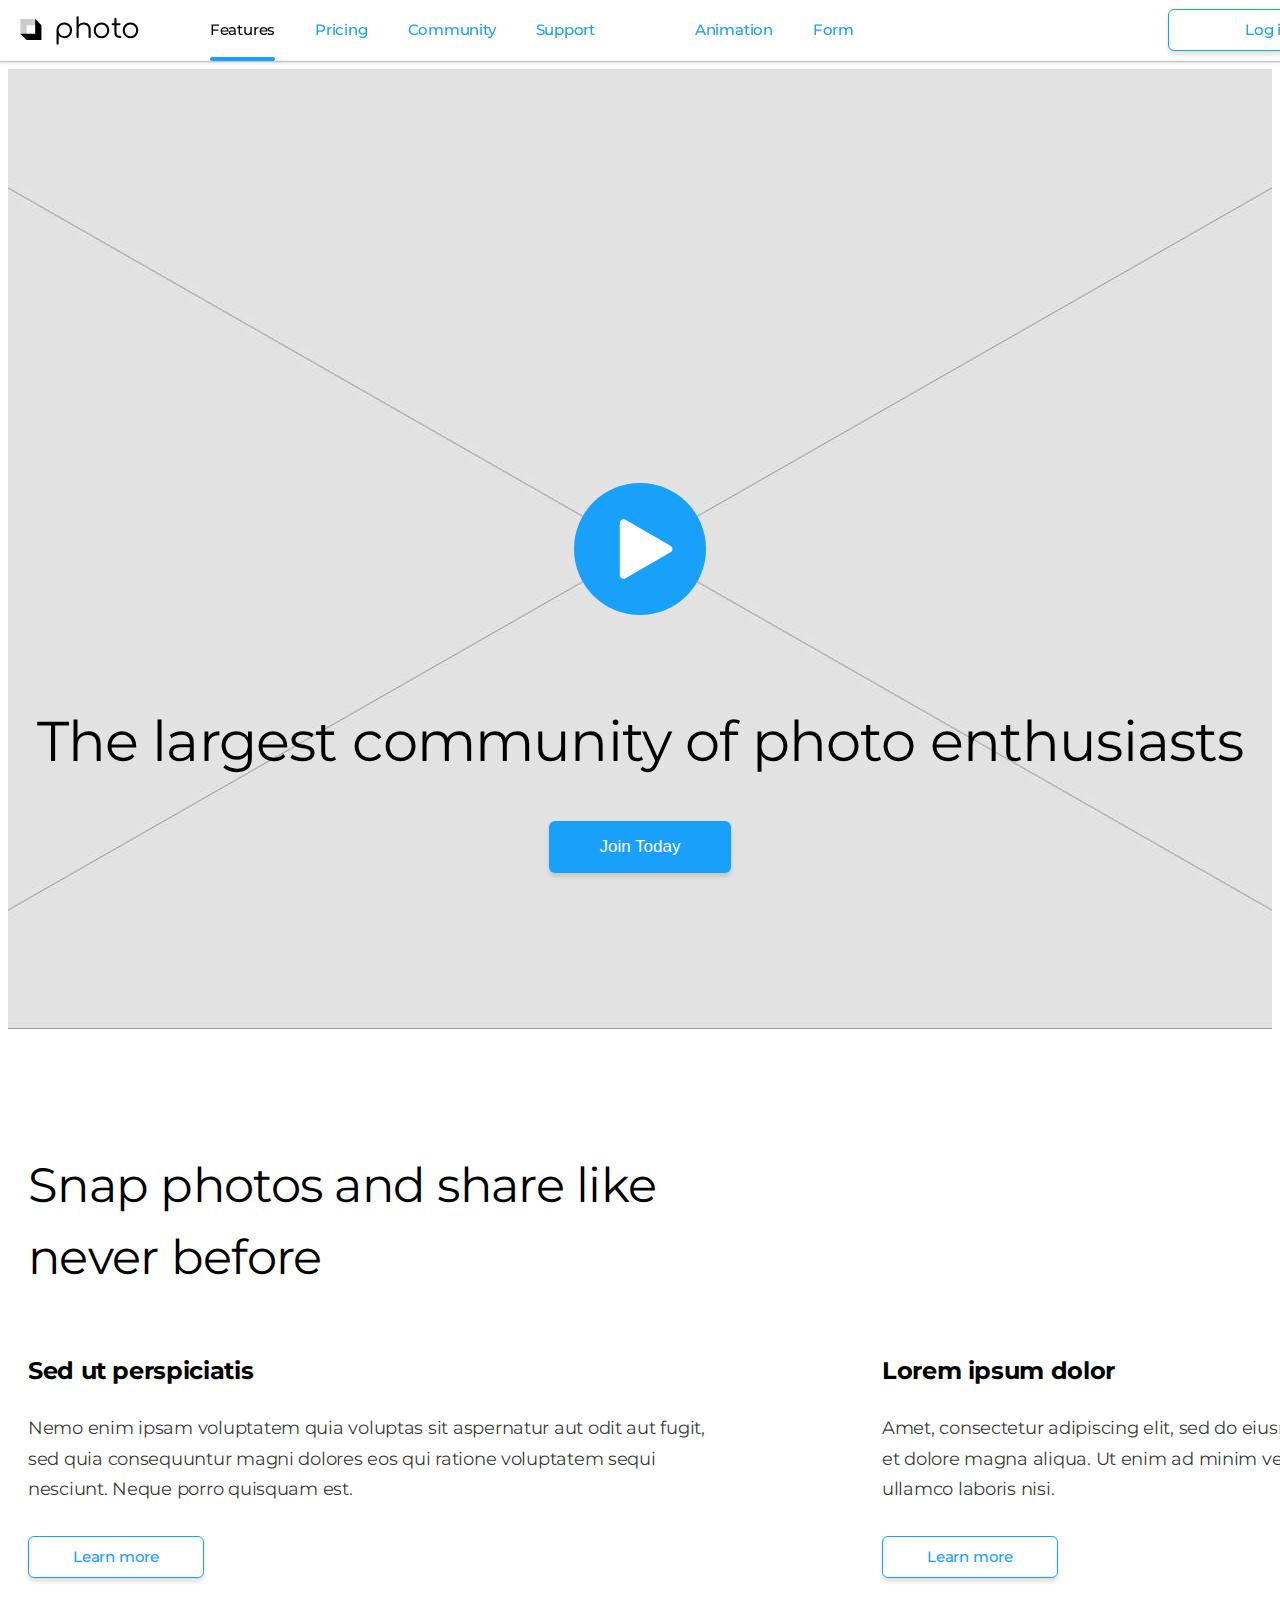
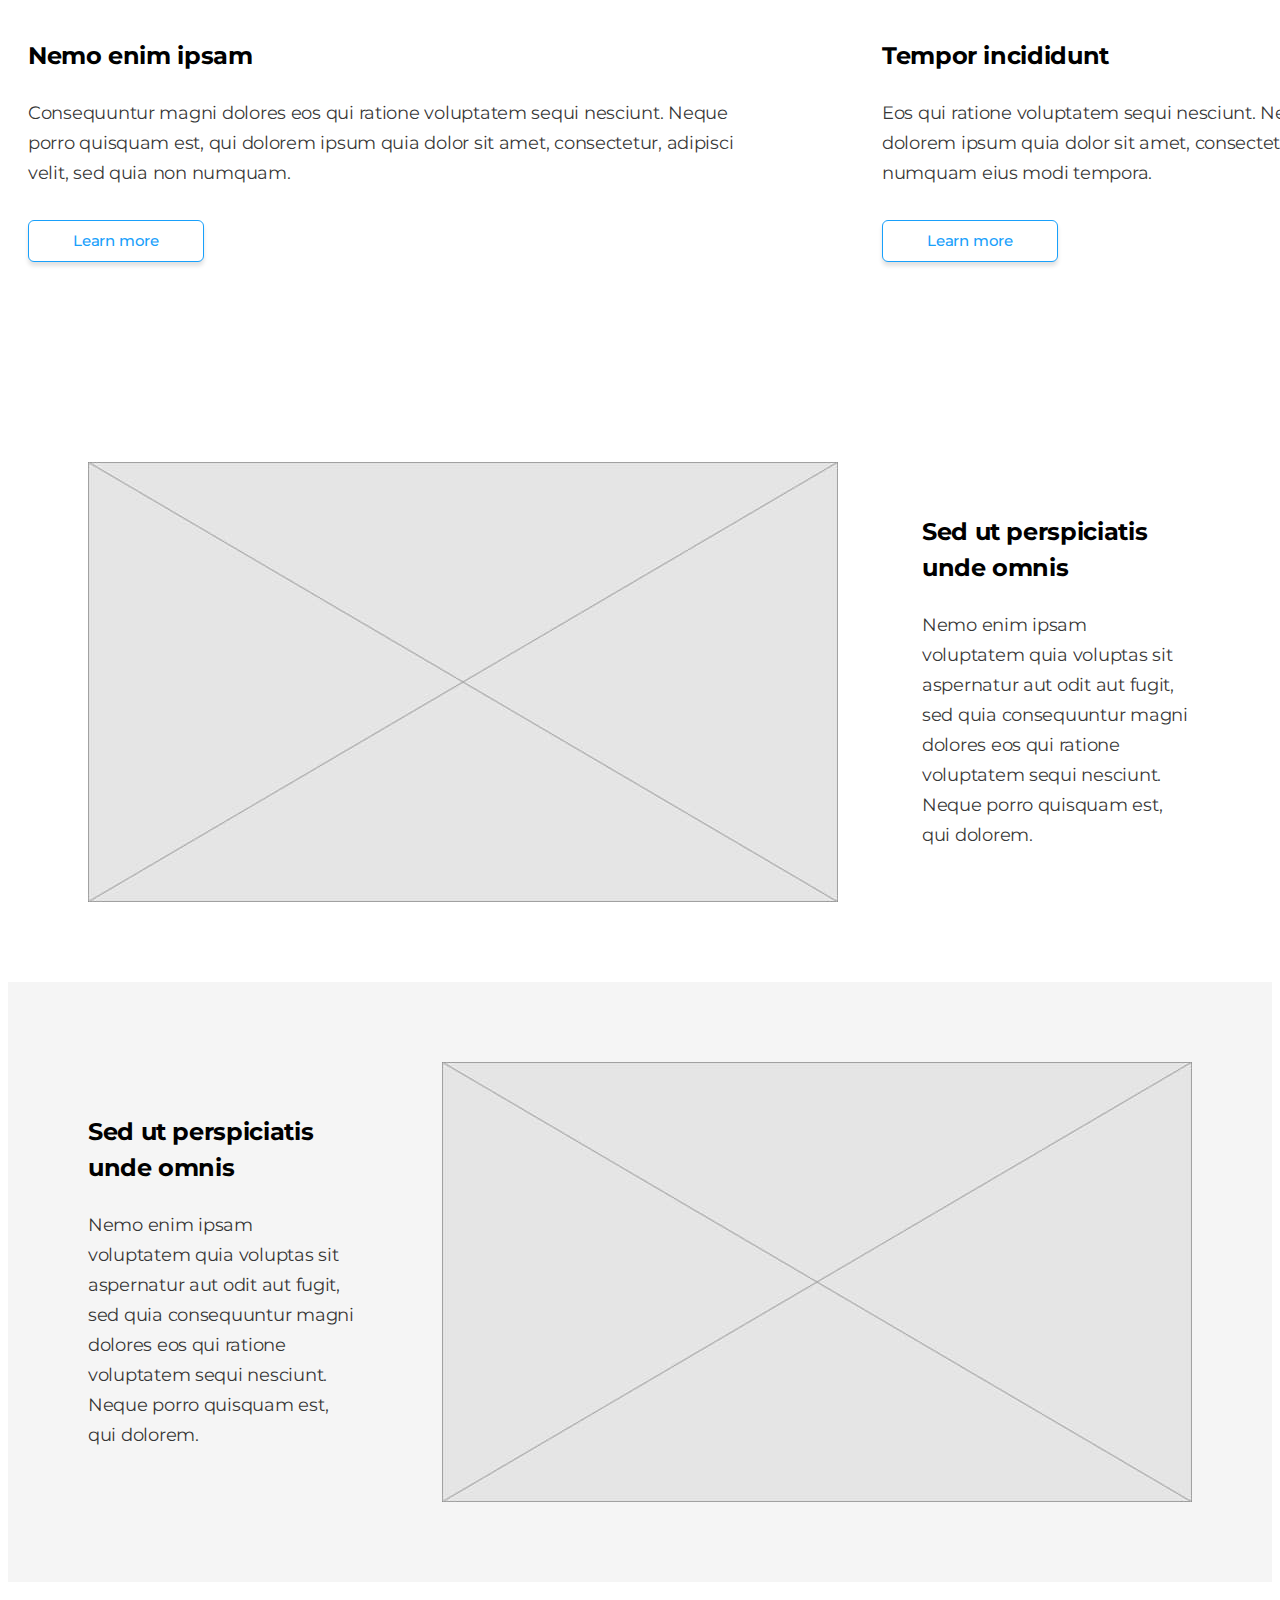
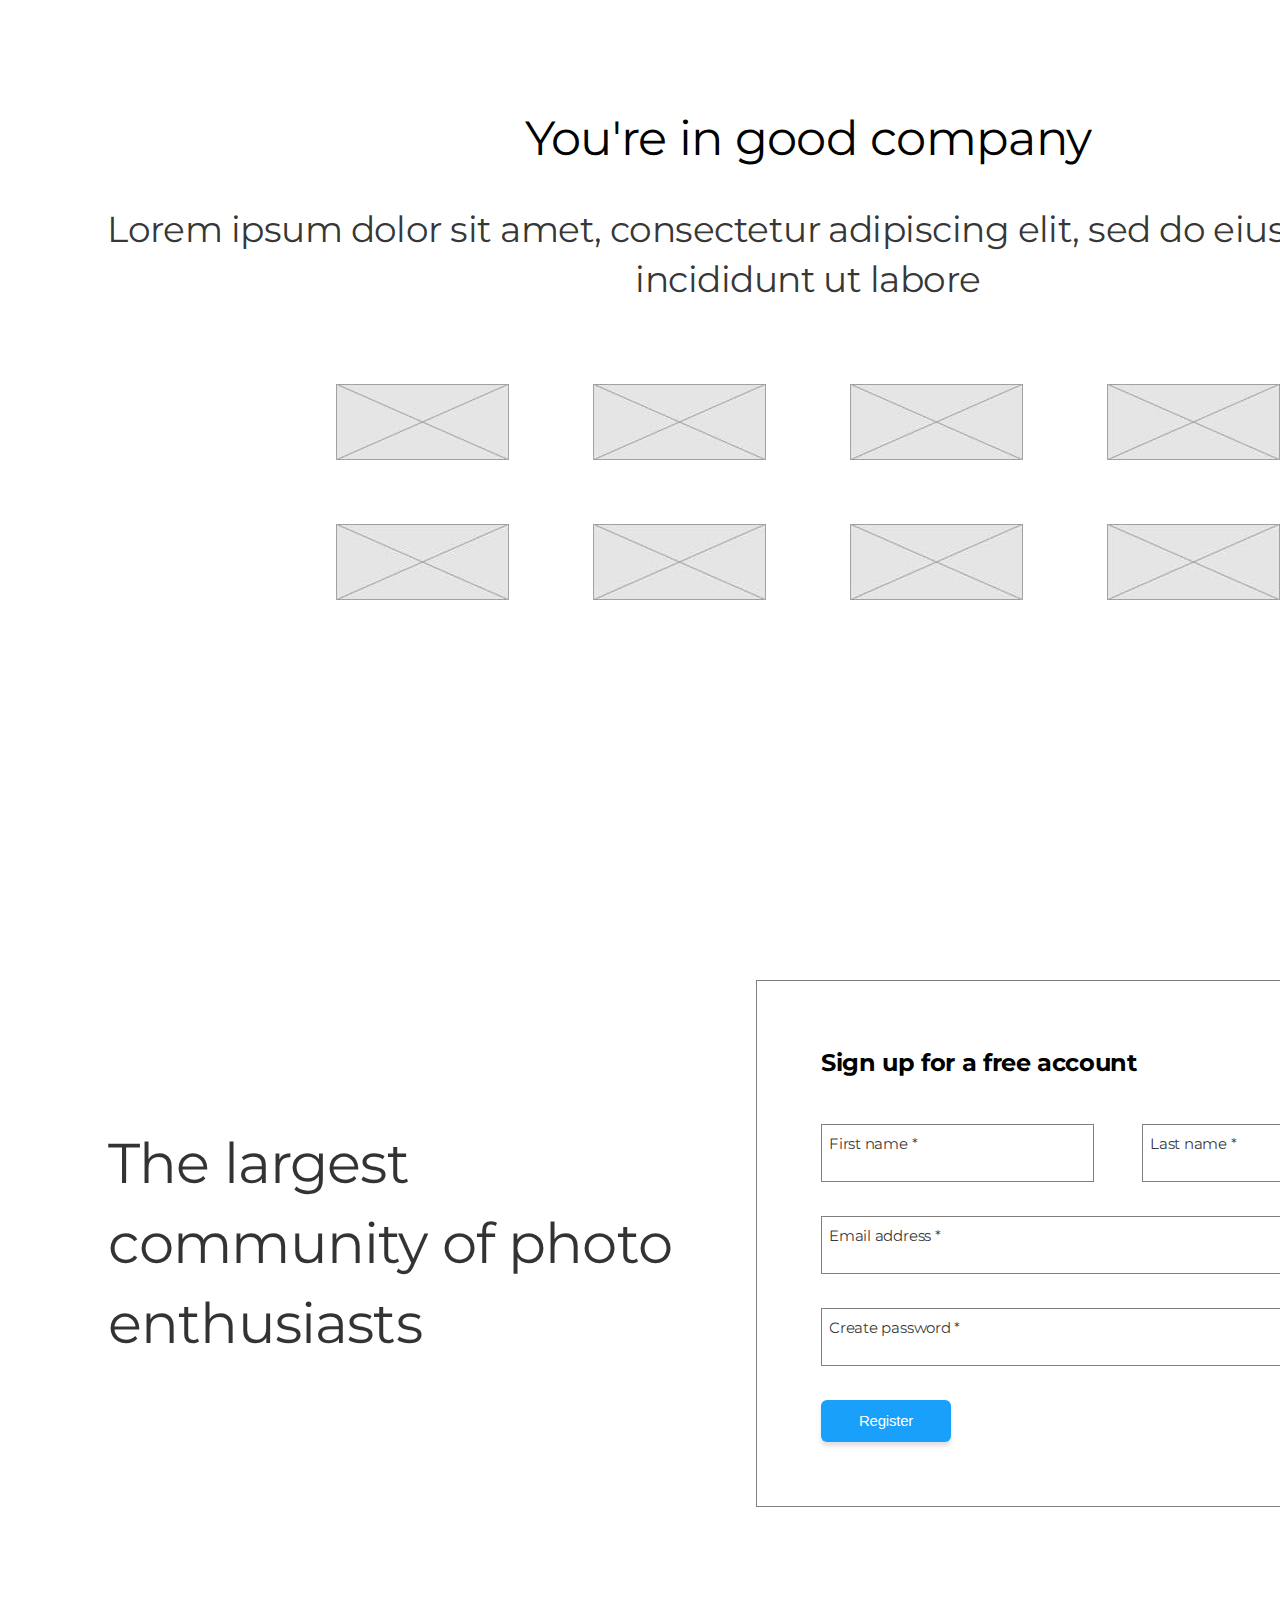
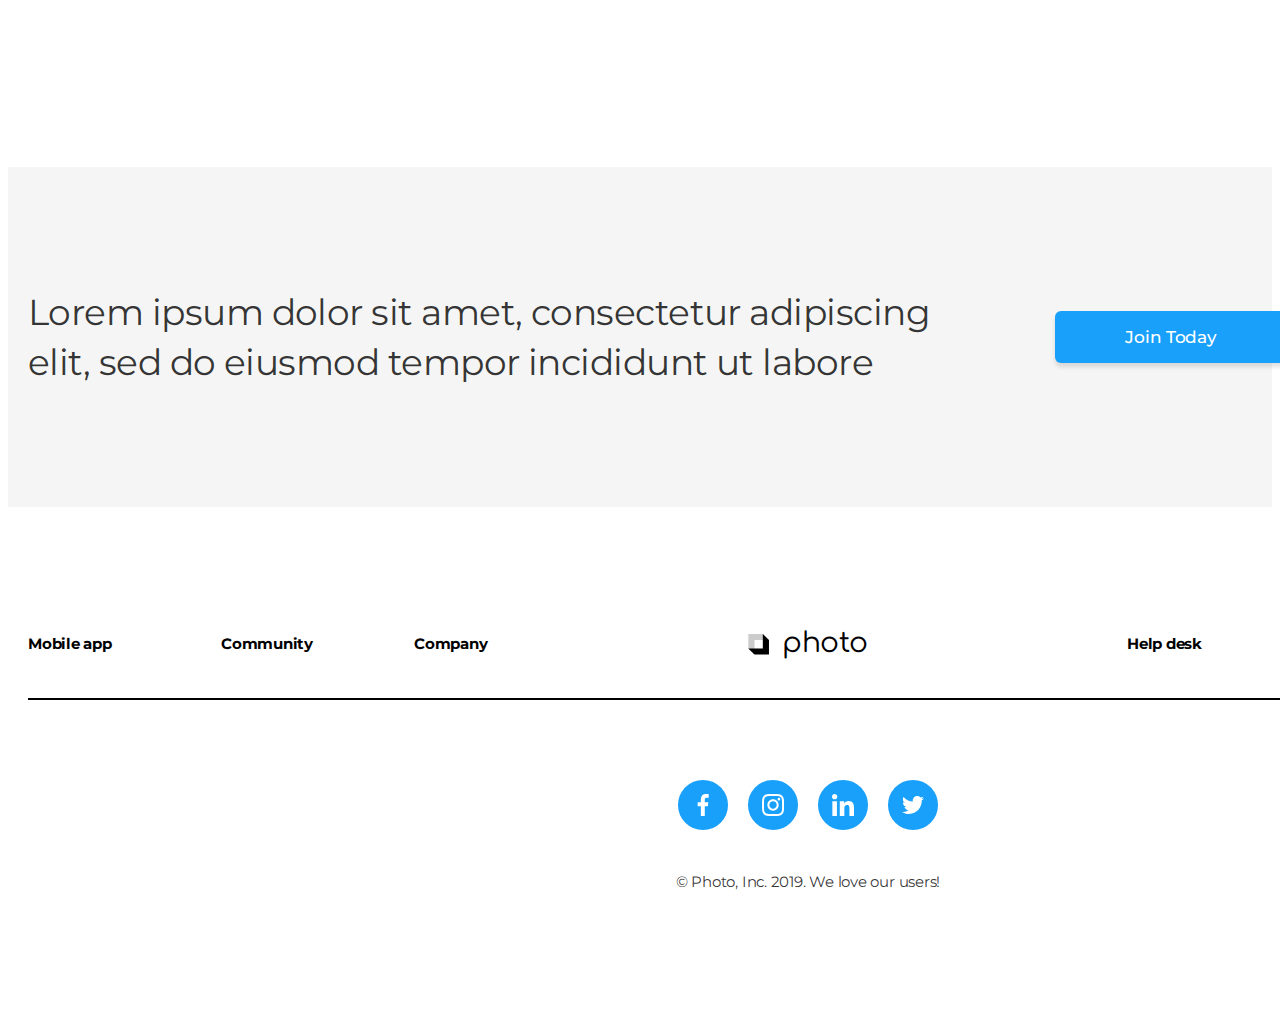
==== commit 0ba10381: "fix" ====
--- a/index.html
+++ b/index.html
@@ -5,12 +5,12 @@
     <meta name="description" content="Wireframe site" />
     <meta name="viewport" content="width=device-width, initial-scale=1.0" />
     <title>Wireframe</title>
-    <!-- Foont family -->
+    <!------- Fonts family/Fonts styles - подключаем стили текста с сайта https://fonts.google.com ------->
     <link
       href="https://fonts.googleapis.com/css2?family=Comfortaa&family=Montserrat:wght@400;500;700&display=swap"
       rel="stylesheet"
     />
-    <!-- modern-normalize styles -->
+    <!------------ Modern-normalize styles ------------>
     <link
       rel="stylesheet"
       href="https://cdnjs.cloudflare.com/ajax/libs/modern-normalize/2.0.0/modern-normalize.min.css"
@@ -18,11 +18,10 @@
       crossorigin="anonymous"
       referrerpolicy="no-referrer"
     />
-    <!-- My styles -->
-    <link rel="stylesheet" href="./css/common.css" />
+    <!------------ My styles Подключение моих стилей CSS------------>
+    <!-- <link rel="stylesheet" href="./css/common.css" /> -->
     <link rel="stylesheet" href="./css/style.css" />
   </head>
-
   <body>
     <!-- Header секция (Шапка сайта)-->
     <header class="header page-header">
@@ -596,8 +595,8 @@
     </footer>
 
     <!-- Modal window Join Today -->
-    <!-- is-hidden -->
-    <div class="backdrop" data-modal>
+    <div class="backdrop is-hidden" data-modal>
+      <!-- атрибут is-hidden при перезагрузке страницы закрывает модальное окно, привязан к JS-скрипту-->
       <div class="modal">
         <button class="modal-btn-close" type="button" data-modal-close>
           <svg class="modal-icon" width="10" height="10">
@@ -696,7 +695,7 @@
             </svg>
           </label>
 
-          <label class="modal-form-massage" id="user-comment">
+          <label class="modal-form-massage" for="user-comment">
             <textarea
               class="modal-form-textarea"
               name="user-comment"
--- a/css/style.css
+++ b/css/style.css
@@ -36,15 +36,17 @@
   --shadow-70: rgba(46, 47, 66, 0.7);
   /* Others */
 
-  /*----- Transition time ----- */
+  /*__________ Transition time __________*/
   --transit: 250ms cubic-bezier(0.4, 0, 0.2, 1);
-
-  /* ----- Animation time ----- */
-}
+}
+/*__________ Animation time __________*/
+
 /* =============== Reset style =============== */
 
 /* Нормализация(box-sizing: border-box;) 
-После подключения modern-normalize в теге head, этот кастыль нам не нужен!
+- Первый вариант: прописываются это правило в начале файла CSS, без подключания файлоа таблицы стилей Modern-normalize. 
+- Второй вариант подключается Modern-normalize таблица стилей в шапке сайта в теге <head>, во втором варианте после подключения modern-normalize в теге head, этот кастыль нам не нужен!
+
 html {
   box-sizing: border-box;
 }
@@ -72,10 +74,17 @@
 .link {
   text-decoration: none;
 }
+img {
+  display: block;
+  max-width: 100%;
+  height: auto;
+}
 /* =============== Basic style =============== */
+html {
+  scroll-behavior: smooth;
+}
 body {
-  padding-top: 60px; /* padding-top(Репета).Этом сдвигаем body вниз на высоту header(чтоб header не залазил на боди). */
-
+  padding-top: 60px;
   font-family: var(--primary-fonts);
   font-size: 18px;
   font-style: normal;
@@ -85,9 +94,12 @@
   color: var(--primary-text-color);
   background-color: var(--white-bg-color);
 }
+button {
+  cursor: pointer;
+}
 /* =============== Common styles =============== */
 
-/* ----- Section ----- */
+/*__________ Section __________*/
 
 .section {
   max-width: 1680px;
@@ -117,7 +129,7 @@
 
   /* outline: 1px solid red; */ /* Нужен в начале разработки, чтоб видеть края элементов */
 }
-/* ----- Text style ----- */
+/*__________ Text style __________*/
 
 .section-title {
   font-size: 48px;
@@ -142,7 +154,9 @@
   font-size: 15px;
   letter-spacing: -0.225px;
 }
-/* ----- Button ----- */
+/*__________ button __________*/
+
+/* Кнопки не наследуют стили от боди, прописываем стили полностью для кнопок */
 
 .button {
   display: inline-block;
@@ -193,57 +207,21 @@
   box-shadow: 0px 4px 4px 0px var(--shadow-04);
 }
 
+/*__________ Visually hidden __________*/
+.visually-hidden {
+  position: absolute;
+  white-space: nowrap;
+  width: 1px;
+  height: 1px;
+  overflow: hidden;
+  border: 0;
+  padding: 0;
+  clip: rect(0 0 0 0);
+  clip-path: inset(50%);
+  margin: -1px;
+}
+
 /* =============== Header section =============== */
-
-/** Настройки для Header
-Настройки для Header (Ярослав)
-|============================
-.header {
-  position: fixed;
-  top: 0;
-  left: 0;
-
-  width: 100%;
-
-  z-index: 1;
-
-  background-color: var(--white-bg-cl);
-
-  border-bottom: 1px solid var(--cornflower-bg-cl);
-  box-shadow: 0px 1px 6px 0px var(--shadow-08), 0px 1px 1px 0px var(--shadow-16),
-    0px 2px 1px 0px var(--shadow-08);
-}
-.header.no-transparency {
-  background-color: rgba(255, 255, 255, 0.8);
-  backdrop-filter: blur(2px);
------
-1) Для Header создаем .header {} и прописываем стили в CSS.
-2) На body ставим padding-top: 76px; чтоб сдвинуть body вниз под Header.
-|============================
-
-Динамические настройки для Header с JS-скриптом (Репета)
-|============================
-.page-header {
-  position: fixed;
-  width: 100%;
-  top: 0;
-  left: 0;
-  min-height: 500px;
-
-  z-index: 1;
-
-  background-color: var(--white-bg-cl);
-
-  border-bottom: 1px solid var(--cornflower-bg-cl);
-  box-shadow: 0px 1px 6px 0px var(--shadow-08), 0px 1px 1px 0px var(--shadow-16),
-    0px 2px 1px 0px var(--shadow-08);
-}
------
-1) Подключаем скрипт с динамическими настройками Header (page-header.js).
-2) На Header ставим class="page-header".
-3) В CSS в селекторе .page-header {прописываем стили}
-|============================
-*/
 
 .page-header {
   position: fixed;
@@ -268,11 +246,9 @@
   margin-right: 70px;
 }
 .icon-logo {
-  /* display: block; */
   margin-right: 12px;
 }
 .logo {
-  /* display: block; */
   display: flex;
   align-items: center;
 }
@@ -294,35 +270,6 @@
 .site-nav {
   display: flex;
 }
-
-/** Снимаем крайнюю геометрию
-вариант №1
-|============================
-сначала всем даем марджин.
-.site-nav .item {
-  margin-right: 40px;
-}
-а потом у последнего убираем.
-.site-nav .item:last-child {
-  margin-right: 0;
-}
-|============================
-вариант №2
-|============================
-даем марджин всем кроме последнего
-.site-nav .item:not(:last-child) {
-  margin-right: 40px;
-}
-|============================
-вариант №3 (селектор соседа "+")
-|============================
-это (old shool) даем марджин всем item короме первого и последнего
-.site-nav .item + .item {
-  margin-right: 40px;
-}
-|============================
-*/
-
 .site-nav .item:not(:last-child) {
   margin-right: 40px;
 }
@@ -444,87 +391,6 @@
 .feature-list .item:nth-last-child(-n + 2) {
   margin-bottom: 0;
 }
-/** Убираем крайнюю геометрию справа и снизу
-____________________________________________
-
-! УБИРАЕМ КРАЙНЮЮ ГЕОМЕТРИЮ СПРАВА !
-
-1й вариант (%)
-|============================
-.feature-list .item {
-  width: calc((100% - 1 * 148px) / 2);
-  margin-right: 148px;
-  margin-bottom: 60px;
-}
-убираем у крайних правых (последних)
-.feature-list .item:nth-child(2n) {
-  margin-right: 0;
-}
-убираем у нижних
-.feature-list .item:nth-last-child(-n + 2) {
-  margin-bottom: 0;
-}
-
-|================================================
-
-2й вариант
-|============================
-задаем li(item) фиксированную ширину
-|-------------------
-.feature-list .item {
-  width: 686px;
-}
-|-------------------
-сначало задаем всем отступ с права
-.feature-list .item {
-  margin-right: 148px;
-}
-потом убираем у крайних правых (последних)
-.feature-list .item:nth-child(2n) {
-  margin-right: 0;
-} 
-|================================================
-
-3й вариант
-|============================
-сразу задаем отступ за исключение крайних правых (последних)
-|-------------------
-.feature-list .item:not(:nth-child(2n)) {
-  margin-right: 148px;
-}
-
-|================================================
-|================================================
-|||||||||||||||||||||||||||||||||||||||||||||||||
-|================================================
-|================================================
-
-! УБИРАЕМ КРАЙНЮЮ ГЕОМЕТРИЮ СНИЗУ !
-
-1й вариант
-|============================
-сначало задаем всем отступ с низу
-|-------------------
-.feature-list .item {
-  margin-bottom: 60px;
-}
-потом убираем у нижних
-|-------------------
-.feature-list .item:nth-last-child(-n + 2) {
-  margin-bottom: 0;
-}
-|================================================
-
-2й вариант
-|============================
-сразу задаем отступ за исключение нижних
-|-------------------
-.feature-list .item:not(:nth-last-child(-n + 2)) {
-  margin-bottom: 60px;
-}
-|================================================
-*/
-
 .feature-list .title,
 .work-list .title {
   margin-bottom: 24px;
@@ -559,28 +425,6 @@
 .work-list > .item:nth-child(2n) .work-content {
   margin-right: 84px;
 }
-
-/** Репета
-|============================
-.work-list > .item {
-  display: flex;
-  align-items: center;
-  padding-top: 80px;
-  padding-bottom: 80px;
-  background-color: var(--white-bg-color);
-}
-.work-list > .item:nth-child(2n) {
-  flex-direction: row-reverse;
-  background-color: var(--second-light-bg-cl);
-}
-.work-list > .item:nth-child(2n + 1) .work-content {
-  margin-left: 84px;
-}
-.work-list > .item:nth-child(2n) .work-content {
-  margin-right: 84px;
-}
-|============================
-*/
 
 /* =============== Testimonials section 4 =============== */
 
@@ -963,7 +807,6 @@
   color: var(--primary-text-color);
 }
 .modal-form-field:nth-child(3) {
-  /* У последнего(3 го) поля изменяем нижний отступ. */
   margin-bottom: 46px;
 }
 /* ----- input ----- */
@@ -982,14 +825,12 @@
 }
 .modal-form-input:focus,
 .modal-form-input:focus-visible {
-  /* При фокусе бордер поля меняет цвет и добавляется тень */
   outline-color: var(--accent-bg-color);
   border-color: var(--accent-bg-color);
   box-shadow: 0px 4px 4px 0px rgba(41, 43, 77, 0.2);
 }
 .modal-form-input:focus + .modal-form-lable,
 .modal-form-input:not(:placeholder-shown) + .modal-form-lable {
-  /* При фокусе делаем смещение и уменьшение label, и меняем ему цвет.  */
   color: var(--accent-text-color);
   transform: translateY(-45px) translateX(-30px) scale(0.8);
 }
@@ -999,7 +840,6 @@
   top: 50%;
   left: 30px;
   transform-origin: left center;
-  /* transform-origin - (Точка трансформации) позволяет сместить точку трансформации, относительно которой происходит изменение положения, размера или формы элемента. */
   transform: translateY(-50%);
 
   color: var(--shadow-50);
@@ -1023,14 +863,12 @@
 /* ----- placeholder(подсказка) ----- */
 .modal-form-input::placeholder,
 .modal-form-textarea::placeholder {
-  /* Стилизируем placeholder(подсказку) задаем цвет и делаем её прозрачной пока label находится в поле. */
   opacity: 0;
   color: var(--shadow-15);
   transition: opacity var(--transit);
 }
 .modal-form-input:focus::placeholder,
 .modal-form-textarea:focus::placeholder {
-  /* Стилизируем placeholder(подсказку) делаем её непрозрачной когда label находится не в поле. */
   opacity: 1;
 }
 /* ---------- Поле коментария textarea ---------- */
@@ -1054,7 +892,6 @@
 }
 .modal-form-textarea:focus,
 .modal-form-textarea:focus-visible {
-  /* При фокусе бордер поля меняет цвет и добавляется тень */
   outline-color: var(--accent-bg-color);
   border-color: var(--accent-bg-color);
   box-shadow: 0px 4px 4px 0px rgba(41, 43, 77, 0.2);
@@ -1062,11 +899,8 @@
 .modal-comment-lable {
   position: absolute;
   top: 2px;
-  /* top: -26px; */
   left: 10px;
   transform-origin: left center;
-  /* transform-origin - (Точка трансформации) позволяет сместить точку трансформации, относительно которой происходит изменение положения, размера или формы элемента. */
-  /* transform: translateY(-50%); */
 
   color: var(--shadow-50);
 
@@ -1074,7 +908,6 @@
 }
 .modal-form-textarea:focus + .modal-comment-lable,
 .modal-form-textarea:not(:placeholder-shown) + .modal-comment-lable {
-  /* При фокусе делаем смещение и уменьшение label, и меняем ему цвет.  */
   color: var(--accent-text-color);
   transform: translateY(-28px) translateX(-10px) scale(0.8);
 }
@@ -1139,10 +972,10 @@
 }
 .modal-form-desc {
   font-size: 12px;
-  user-select: none; /* user-select: none; запрет копирования текста */
+  user-select: none;
 }
 .modal-form-checkbox {
-  appearance: none; /* appearance: none; Прячем изночальный checkbox */
+  appearance: none;
   position: absolute;
 }
 .icon-checkbox {
@@ -1157,11 +990,11 @@
 }
 .modal-form-checkbox:checked + .icon-checkbox {
   background-color: var(--accent-bg-color);
-  border: transparent; /* Рамку делаем прозрачной. */
+  border: transparent;
   background-image: url('../../imag/svg/click.svg');
-  background-size: contain; /* Гарантированно сохраняет пропорции изображения. */
-  background-origin: border-box; /* Распространяется на border + padding + content. */
-  transform: scale(1.3); /* Увеличиваем (зумируем) checkbox  */
+  background-size: contain;
+  background-origin: border-box;
+  transform: scale(1.3);
 }
 
 /* ---------- Кнопка отправки формы button ---------- */
@@ -1178,5 +1011,5 @@
 
   border: 2px solid var(--shadow-02);
 
-  cursor: not-allowed; /* cursor: not-allowed; курсор неактивный, подсказка пользователю*/
-}
+  cursor: not-allowed;
+}
